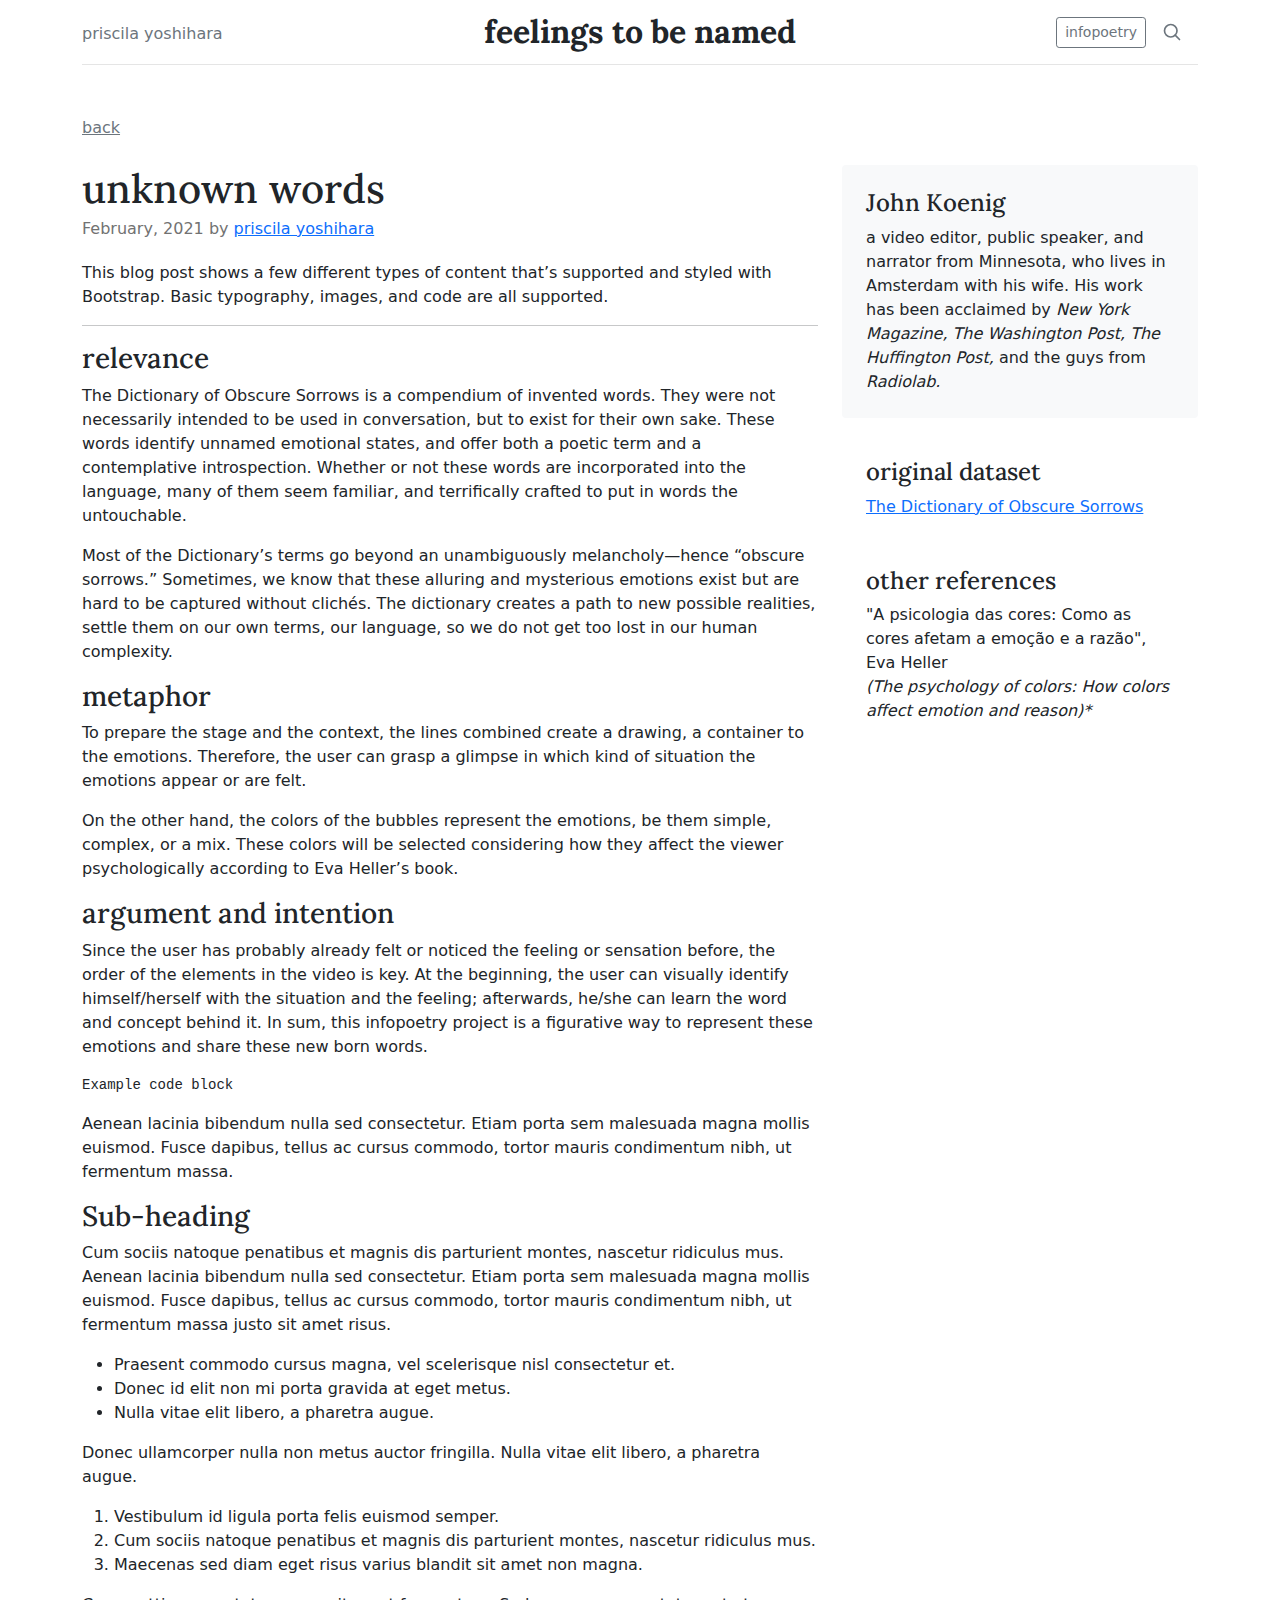
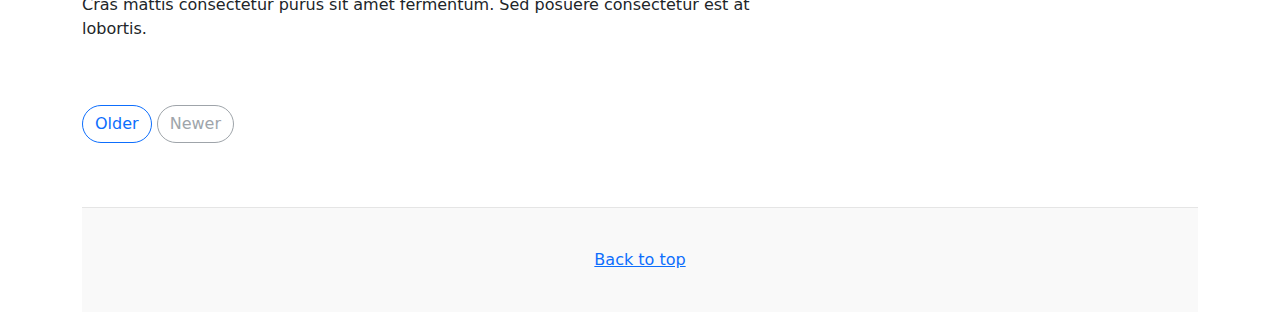
==== about.html @ ea820c88 "Add files via upload" ====
<!doctype html>
<html lang="en">
  <head>
    <meta charset="utf-8">
    <meta name="viewport" content="width=device-width, initial-scale=1">
    <meta name="description" content="">
    <meta name="author" content="Mark Otto, Jacob Thornton, and Bootstrap contributors">
    <meta name="generator" content="Hugo 0.79.0">
    <title>Blog Template · Bootstrap v5.0</title>

    <link rel="canonical" href="https://getbootstrap.com/docs/5.0/examples/blog/">

    

    <!-- Bootstrap core CSS -->
<link href="../obscuresorrows/stylesheets/main2.css" rel="stylesheet" type="text/css">

    <style>
      .bd-placeholder-img {
        font-size: 1.125rem;
        text-anchor: middle;
        -webkit-user-select: none;
        -moz-user-select: none;
        user-select: none;
      }

      @media (min-width: 768px) {
        .bd-placeholder-img-lg {
          font-size: 3.5rem;
        }
      }
    </style>

    
    <!-- Custom styles for this template -->
    <link rel="preconnect" href="https://fonts.gstatic.com">
<link href="https://fonts.googleapis.com/css2?family=Lora:ital,wght@0,400;0,500;0,600;0,700;1,400;1,500;1,600;1,700&display=swap" rel="stylesheet">
    <!-- Custom styles for this template -->
    <link href="stylesheets/main.css" rel="stylesheet" type="text/css">
  </head>
  <body>
    
    <div class="container">
      <header class="blog-header py-3">
        <div class="row flex-nowrap justify-content-between align-items-center">
          <div class="col-4 pt-1">
            <div class="link-secondary" href="#">priscila yoshihara</div>
          </div>
          <div class="col-4 text-center">
            <div class="blog-header-logo text-dark" href="#">feelings to be named</div>
          </div>
          <div class="col-4 d-flex justify-content-end align-items-center">
            <a class="btn btn-sm btn-outline-secondary" href="https://infopoetry.densitydesign.org/" target="_blank">infopoetry</a>
            <a class="link-secondary" href="#" aria-label="Search">
              <svg xmlns="http://www.w3.org/2000/svg" width="20" height="20" fill="none" stroke="currentColor" stroke-linecap="round" stroke-linejoin="round" stroke-width="2" class="mx-3" role="img" viewBox="0 0 24 24"><title>Search</title><circle cx="10.5" cy="10.5" r="7.5"/><path d="M21 21l-5.2-5.2"/></svg>
            </a>
            
          </div>
        </div>
      </header>
    
      <div class="p-4 p-md-2 mb-4"><h1> </h1></div>
     <div class="nav-scroller py-1 mb-2">
      <nav class="nav d-flex justify-content-between">
        <a class="link-secondary" href="../obscuresorrows/index.html">back</a>
        <a class="p-2 link-secondary" href="#"></a>
        <a class="p-2 link-secondary" href="#"></a>
        <a class="p-2 link-secondary" href="#"></a>
        <a class="p-2 link-secondary" href="#"></a>
        <a class="p-2 link-secondary" href="#"></a>
        <a class="p-2 link-secondary" href="#"></a>
        <a class="p-2 link-secondary" href="#"></a>
        <a class="p-2 link-secondary" href="#"></a>
        <a class="p-2 link-secondary" href="#"></a>
        <a class="p-2 link-secondary" href="#"></a>
        <a class="p-2 link-secondary" href="#"></a>
      </nav>
    </div>

  <div class="row">
    <div class="col-md-8">
      

      <article class="blog-post">
        <h2 class="blog-post-title">unknown words</h2>
        <p class="blog-post-meta">February, 2021 by <a href="#">priscila yoshihara</a></p>

        <p>This blog post shows a few different types of content that’s supported and styled with Bootstrap. Basic typography, images, and code are all supported.</p>
        <hr>
        <h3>relevance</h3>
        <p>The Dictionary of Obscure Sorrows is a compendium of invented words. They were not necessarily intended to be used in conversation, but to exist for their own sake. These words identify unnamed emotional states, and offer both a poetic term and a contemplative introspection. Whether or not these words are incorporated into the language, many of them seem familiar, and terrifically crafted to put in words the untouchable.

         
          </p>
        <blockquote>
          <p>Most of the Dictionary’s terms go beyond an unambiguously melancholy—hence “obscure sorrows.” Sometimes, we know that these alluring and mysterious emotions exist but are hard to be captured without clichés. The dictionary creates a path to new possible realities, settle them on our own terms, our language, so we do not get too lost in our human complexity.</p>
        </blockquote>
        <h3>metaphor</h3>
        <p>To prepare the stage and the context, the lines combined create a drawing, a container to the emotions. Therefore, the user can grasp a glimpse in which kind of situation the emotions appear or are felt. </p>
        <p>On the other hand, the colors of the bubbles represent the emotions, be them simple, complex, or a mix. These colors will be selected considering how they affect the viewer psychologically according to Eva Heller’s book.</p>
        <h3>argument and intention</h3>
        <p>Since the user has probably already felt or noticed the feeling or sensation before, the order of the elements in the video is key. At the beginning, the user can visually identify himself/herself with the situation and the feeling; afterwards, he/she can learn the word and concept behind it. In sum, this infopoetry project is a figurative way to represent these emotions and share these new born words.</p>
        <pre><code>Example code block</code></pre>
        <p>Aenean lacinia bibendum nulla sed consectetur. Etiam porta sem malesuada magna mollis euismod. Fusce dapibus, tellus ac cursus commodo, tortor mauris condimentum nibh, ut fermentum massa.</p>
        <h3>Sub-heading</h3>
        <p>Cum sociis natoque penatibus et magnis dis parturient montes, nascetur ridiculus mus. Aenean lacinia bibendum nulla sed consectetur. Etiam porta sem malesuada magna mollis euismod. Fusce dapibus, tellus ac cursus commodo, tortor mauris condimentum nibh, ut fermentum massa justo sit amet risus.</p>
        <ul>
          <li>Praesent commodo cursus magna, vel scelerisque nisl consectetur et.</li>
          <li>Donec id elit non mi porta gravida at eget metus.</li>
          <li>Nulla vitae elit libero, a pharetra augue.</li>
        </ul>
        <p>Donec ullamcorper nulla non metus auctor fringilla. Nulla vitae elit libero, a pharetra augue.</p>
        <ol>
          <li>Vestibulum id ligula porta felis euismod semper.</li>
          <li>Cum sociis natoque penatibus et magnis dis parturient montes, nascetur ridiculus mus.</li>
          <li>Maecenas sed diam eget risus varius blandit sit amet non magna.</li>
        </ol>
        <p>Cras mattis consectetur purus sit amet fermentum. Sed posuere consectetur est at lobortis.</p>
      </article><!-- /.blog-post -->



      <nav class="blog-pagination" aria-label="Pagination">
        <a class="btn btn-outline-primary" href="#">Older</a>
        <a class="btn btn-outline-secondary disabled" href="#" tabindex="-1" aria-disabled="true">Newer</a>
      </nav>

    </div>

    <div class="col-md-4">
      <div class="p-4 mb-3 bg-light rounded">
        <h4 class="font-italic">John Koenig</h4>
        <p class="mb-0">a video editor, public speaker, and narrator from Minnesota, who lives in Amsterdam with his wife. His work has been acclaimed by <em>New York Magazine, The Washington Post, The Huffington Post,</em> and the guys from <em>Radiolab.</em>

          </p>
      </div>

      <div class="p-4">
        <h4 class="font-italic">original dataset</h4>
        <ol class="list-unstyled mb-0">
          <li><a href="https://www.dictionaryofobscuresorrows.com/" target="_blank">The Dictionary of Obscure Sorrows</a></li>

        </ol>
      </div>

      <div class="p-4">
        <h4 class="font-italic">other references</h4>
        <ol class="list-unstyled">
          <li> "A psicologia das cores: Como as cores afetam a emoção e a razão", Eva Heller 
            
            </li>
          <li><em>(The psychology of colors: How colors affect emotion and reason)*</em></li>

        </ol>
      </div>
    </div>

  </div><!-- /.row -->

</main><!-- /.container -->

<footer class="blog-footer">
  
  <p>
    <a href="#">Back to top</a>
  </p>
</footer>


    
  </body>
</html>
---- obscuresorrows/stylesheets/main2.css ----
@charset "UTF-8"; /*!
 * Bootstrap v5.0.0-beta1 (https://getbootstrap.com/)
 * Copyright 2011-2020 The Bootstrap Authors
 * Copyright 2011-2020 Twitter, Inc.
 * Licensed under MIT (https://github.com/twbs/bootstrap/blob/main/LICENSE)
 */
:root {
    --bs-blue: #0d6efd;
    --bs-indigo: #6610f2;
    --bs-purple: #6f42c1;
    --bs-pink: #d63384;
    --bs-red: #dc3545;
    --bs-orange: #fd7e14;
    --bs-yellow: #ffc107;
    --bs-green: #198754;
    --bs-teal: #20c997;
    --bs-cyan: #0dcaf0;
    --bs-white: #fff;
    --bs-gray: #6c757d;
    --bs-gray-dark: #343a40;
    --bs-primary: #0d6efd;
    --bs-secondary: #6c757d;
    --bs-success: #198754;
    --bs-info: #0dcaf0;
    --bs-warning: #ffc107;
    --bs-danger: #dc3545;
    --bs-light: #f8f9fa;
    --bs-dark: #212529;
    --bs-font-sans-serif: system-ui, -apple-system, "Segoe UI", Roboto, "Helvetica Neue", Arial, "Noto Sans", "Liberation Sans", sans-serif, "Apple Color Emoji", "Segoe UI Emoji", "Segoe UI Symbol", "Noto Color Emoji";
    --bs-font-monospace: SFMono-Regular, Menlo, Monaco, Consolas, "Liberation Mono", "Courier New", monospace;
    --bs-gradient: linear-gradient(180deg, rgba(255, 255, 255, 0.15), rgba(255, 255, 255, 0));
}
*,
::after,
::before {
    box-sizing: border-box;
}
@media (prefers-reduced-motion: no-preference) {
    :root {
        scroll-behavior: smooth;
    }
}
body {
    margin: 0;
    font-family: var(--bs-font-sans-serif);
    font-size: 1rem;
    font-weight: 400;
    line-height: 1.5;
    color: #212529;
    background-color: #fff;
    -webkit-text-size-adjust: 100%;
    -webkit-tap-highlight-color: transparent;
}
[tabindex="-1"]:focus:not(:focus-visible) {
    outline: 0 !important;
}
hr {
    margin: 1rem 0;
    color: inherit;
    background-color: currentColor;
    border: 0;
    opacity: 0.25;
}
hr:not([size]) {
    height: 1px;
}
.h1,
.h2,
.h3,
.h4,
.h5,
.h6,
h1,
h2,
h3,
h4,
h5,
h6 {
    margin-top: 0;
    margin-bottom: 0.5rem;
    font-weight: 500;
    line-height: 1.2;
}
.h1,
h1 {
    font-size: calc(1.375rem + 1.5vw);
}
@media (min-width: 1200px) {
    .h1,
    h1 {
        font-size: 2.5rem;
    }
}
.h2,
h2 {
    font-size: calc(1.325rem + 0.9vw);
}
@media (min-width: 1200px) {
    .h2,
    h2 {
        font-size: 2rem;
    }
}
.h3,
h3 {
    font-size: calc(1.3rem + 0.6vw);
}
@media (min-width: 1200px) {
    .h3,
    h3 {
        font-size: 1.75rem;
    }
}
.h4,
h4 {
    font-size: calc(1.275rem + 0.3vw);
}
@media (min-width: 1200px) {
    .h4,
    h4 {
        font-size: 1.5rem;
    }
}
.h5,
h5 {
    font-size: 1.25rem;
}
.h6,
h6 {
    font-size: 1rem;
}
p {
    margin-top: 0;
    margin-bottom: 1rem;
}
abbr[data-bs-original-title],
abbr[title] {
    text-decoration: underline;
    -webkit-text-decoration: underline dotted;
    text-decoration: underline dotted;
    cursor: help;
    -webkit-text-decoration-skip-ink: none;
    text-decoration-skip-ink: none;
}
address {
    margin-bottom: 1rem;
    font-style: normal;
    line-height: inherit;
}
ol,
ul {
    padding-left: 2rem;
}
dl,
ol,
ul {
    margin-top: 0;
    margin-bottom: 1rem;
}
ol ol,
ol ul,
ul ol,
ul ul {
    margin-bottom: 0;
}
dt {
    font-weight: 700;
}
dd {
    margin-bottom: 0.5rem;
    margin-left: 0;
}
blockquote {
    margin: 0 0 1rem;
}
b,
strong {
    font-weight: bolder;
}
.small,
small {
    font-size: 0.875em;
}
.mark,
mark {
    padding: 0.2em;
    background-color: #fcf8e3;
}
sub,
sup {
    position: relative;
    font-size: 0.75em;
    line-height: 0;
    vertical-align: baseline;
}
sub {
    bottom: -0.25em;
}
sup {
    top: -0.5em;
}
a {
    color: #0d6efd;
    text-decoration: underline;
}
a:hover {
    color: #0a58ca;
}
a:not([href]):not([class]),
a:not([href]):not([class]):hover {
    color: inherit;
    text-decoration: none;
}
code,
kbd,
pre,
samp {
    font-family: var(--bs-font-monospace);
    font-size: 1em;
    direction: ltr;
    unicode-bidi: bidi-override;
}
pre {
    display: block;
    margin-top: 0;
    margin-bottom: 1rem;
    overflow: auto;
    font-size: 0.875em;
}
pre code {
    font-size: inherit;
    color: inherit;
    word-break: normal;
}
code {
    font-size: 0.875em;
    color: #d63384;
    word-wrap: break-word;
}
a > code {
    color: inherit;
}
kbd {
    padding: 0.2rem 0.4rem;
    font-size: 0.875em;
    color: #fff;
    background-color: #212529;
    border-radius: 0.2rem;
}
kbd kbd {
    padding: 0;
    font-size: 1em;
    font-weight: 700;
}
figure {
    margin: 0 0 1rem;
}
img,
svg {
    vertical-align: middle;
}
table {
    caption-side: bottom;
    border-collapse: collapse;
}
caption {
    padding-top: 0.5rem;
    padding-bottom: 0.5rem;
    color: #6c757d;
    text-align: left;
}
th {
    text-align: inherit;
    text-align: -webkit-match-parent;
}
tbody,
td,
tfoot,
th,
thead,
tr {
    border-color: inherit;
    border-style: solid;
    border-width: 0;
}
label {
    display: inline-block;
}
button {
    border-radius: 0;
}
button:focus {
    outline: dotted 1px;
    outline: -webkit-focus-ring-color auto 5px;
}
button,
input,
optgroup,
select,
textarea {
    margin: 0;
    font-family: inherit;
    font-size: inherit;
    line-height: inherit;
}
button,
select {
    text-transform: none;
}
[role="button"] {
    cursor: pointer;
}
select {
    word-wrap: normal;
}
[list]::-webkit-calendar-picker-indicator {
    display: none;
}
[type="button"],
[type="reset"],
[type="submit"],
button {
    -webkit-appearance: button;
}
[type="button"]:not(:disabled),
[type="reset"]:not(:disabled),
[type="submit"]:not(:disabled),
button:not(:disabled) {
    cursor: pointer;
}
::-moz-focus-inner {
    padding: 0;
    border-style: none;
}
textarea {
    resize: vertical;
}
fieldset {
    min-width: 0;
    padding: 0;
    margin: 0;
    border: 0;
}
legend {
    float: left;
    width: 100%;
    padding: 0;
    margin-bottom: 0.5rem;
    font-size: calc(1.275rem + 0.3vw);
    line-height: inherit;
}
@media (min-width: 1200px) {
    legend {
        font-size: 1.5rem;
    }
}
legend + * {
    clear: left;
}
::-webkit-datetime-edit-day-field,
::-webkit-datetime-edit-fields-wrapper,
::-webkit-datetime-edit-hour-field,
::-webkit-datetime-edit-minute,
::-webkit-datetime-edit-month-field,
::-webkit-datetime-edit-text,
::-webkit-datetime-edit-year-field {
    padding: 0;
}
::-webkit-inner-spin-button {
    height: auto;
}
[type="search"] {
    outline-offset: -2px;
    -webkit-appearance: textfield;
}
::-webkit-search-decoration {
    -webkit-appearance: none;
}
::-webkit-color-swatch-wrapper {
    padding: 0;
}
::file-selector-button {
    font: inherit;
}
::-webkit-file-upload-button {
    font: inherit;
    -webkit-appearance: button;
}
output {
    display: inline-block;
}
iframe {
    border: 0;
}
summary {
    display: list-item;
    cursor: pointer;
}
progress {
    vertical-align: baseline;
}
[hidden] {
    display: none !important;
}
.lead {
    font-size: 1.25rem;
    font-weight: 300;
}
.display-1 {
    font-size: calc(1.625rem + 4.5vw);
    font-weight: 300;
    line-height: 1.2;
}
@media (min-width: 1200px) {
    .display-1 {
        font-size: 5rem;
    }
}
.display-2 {
    font-size: calc(1.575rem + 3.9vw);
    font-weight: 300;
    line-height: 1.2;
}
@media (min-width: 1200px) {
    .display-2 {
        font-size: 4.5rem;
    }
}
.display-3 {
    font-size: calc(1.525rem + 3.3vw);
    font-weight: 300;
    line-height: 1.2;
}
@media (min-width: 1200px) {
    .display-3 {
        font-size: 4rem;
    }
}
.display-4 {
    font-size: calc(1.475rem + 2.7vw);
    font-weight: 300;
    line-height: 1.2;
}
@media (min-width: 1200px) {
    .display-4 {
        font-size: 3.5rem;
    }
}
.display-5 {
    font-size: calc(1.425rem + 2.1vw);
    font-weight: 300;
    line-height: 1.2;
}
@media (min-width: 1200px) {
    .display-5 {
        font-size: 3rem;
    }
}
.display-6 {
    font-size: calc(1.375rem + 1.5vw);
    font-weight: 300;
    line-height: 1.2;
}
@media (min-width: 1200px) {
    .display-6 {
        font-size: 2.5rem;
    }
}
.list-unstyled {
    padding-left: 0;
    list-style: none;
}
.list-inline {
    padding-left: 0;
    list-style: none;
}
.list-inline-item {
    display: inline-block;
}
.list-inline-item:not(:last-child) {
    margin-right: 0.5rem;
}
.initialism {
    font-size: 0.875em;
    text-transform: uppercase;
}
.blockquote {
    margin-bottom: 1rem;
    font-size: 1.25rem;
}
.blockquote > :last-child {
    margin-bottom: 0;
}
.blockquote-footer {
    margin-top: -1rem;
    margin-bottom: 1rem;
    font-size: 0.875em;
    color: #6c757d;
}
.blockquote-footer::before {
    content: "— ";
}
.img-fluid {
    max-width: 100%;
    height: auto;
}
.img-thumbnail {
    padding: 0.25rem;
    background-color: #fff;
    border: 1px solid #dee2e6;
    border-radius: 0.25rem;
    max-width: 100%;
    height: auto;
}
.figure {
    display: inline-block;
}
.figure-img {
    margin-bottom: 0.5rem;
    line-height: 1;
}
.figure-caption {
    font-size: 0.875em;
    color: #6c757d;
}
.container,
.container-fluid,
.container-lg,
.container-md,
.container-sm,
.container-xl,
.container-xxl {
    width: 100%;
    padding-right: var(--bs-gutter-x, 0.75rem);
    padding-left: var(--bs-gutter-x, 0.75rem);
    margin-right: auto;
    margin-left: auto;
}
@media (min-width: 576px) {
    .container,
    .container-sm {
        max-width: 540px;
    }
}
@media (min-width: 768px) {
    .container,
    .container-md,
    .container-sm {
        max-width: 720px;
    }
}
@media (min-width: 992px) {
    .container,
    .container-lg,
    .container-md,
    .container-sm {
        max-width: 960px;
    }
}
@media (min-width: 1200px) {
    .container,
    .container-lg,
    .container-md,
    .container-sm,
    .container-xl {
        max-width: 1140px;
    }
}
@media (min-width: 1400px) {
    .container,
    .container-lg,
    .container-md,
    .container-sm,
    .container-xl,
    .container-xxl {
        max-width: 1320px;
    }
}
.row {
    --bs-gutter-x: 1.5rem;
    --bs-gutter-y: 0;
    display: flex;
    flex-wrap: wrap;
    margin-top: calc(var(--bs-gutter-y) * -1);
    margin-right: calc(var(--bs-gutter-x) / -2);
    margin-left: calc(var(--bs-gutter-x) / -2);
}
.row > * {
    flex-shrink: 0;
    width: 100%;
    max-width: 100%;
    padding-right: calc(var(--bs-gutter-x) / 2);
    padding-left: calc(var(--bs-gutter-x) / 2);
    margin-top: var(--bs-gutter-y);
}
.col {
    flex: 1 0 0%;
}
.row-cols-auto > * {
    flex: 0 0 auto;
    width: auto;
}
.row-cols-1 > * {
    flex: 0 0 auto;
    width: 100%;
}
.row-cols-2 > * {
    flex: 0 0 auto;
    width: 50%;
}
.row-cols-3 > * {
    flex: 0 0 auto;
    width: 33.3333333333%;
}
.row-cols-4 > * {
    flex: 0 0 auto;
    width: 25%;
}
.row-cols-5 > * {
    flex: 0 0 auto;
    width: 20%;
}
.row-cols-6 > * {
    flex: 0 0 auto;
    width: 16.6666666667%;
}
.col-auto {
    flex: 0 0 auto;
    width: auto;
}
.col-1 {
    flex: 0 0 auto;
    width: 8.3333333333%;
}
.col-2 {
    flex: 0 0 auto;
    width: 16.6666666667%;
}
.col-3 {
    flex: 0 0 auto;
    width: 25%;
}
.col-4 {
    flex: 0 0 auto;
    width: 33.3333333333%;
}
.col-5 {
    flex: 0 0 auto;
    width: 41.6666666667%;
}
.col-6 {
    flex: 0 0 auto;
    width: 50%;
}
.col-7 {
    flex: 0 0 auto;
    width: 58.3333333333%;
}
.col-8 {
    flex: 0 0 auto;
    width: 66.6666666667%;
}
.col-9 {
    flex: 0 0 auto;
    width: 75%;
}
.col-10 {
    flex: 0 0 auto;
    width: 83.3333333333%;
}
.col-11 {
    flex: 0 0 auto;
    width: 91.6666666667%;
}
.col-12 {
    flex: 0 0 auto;
    width: 100%;
}
.offset-1 {
    margin-left: 8.3333333333%;
}
.offset-2 {
    margin-left: 16.6666666667%;
}
.offset-3 {
    margin-left: 25%;
}
.offset-4 {
    margin-left: 33.3333333333%;
}
.offset-5 {
    margin-left: 41.6666666667%;
}
.offset-6 {
    margin-left: 50%;
}
.offset-7 {
    margin-left: 58.3333333333%;
}
.offset-8 {
    margin-left: 66.6666666667%;
}
.offset-9 {
    margin-left: 75%;
}
.offset-10 {
    margin-left: 83.3333333333%;
}
.offset-11 {
    margin-left: 91.6666666667%;
}
.g-0,
.gx-0 {
    --bs-gutter-x: 0;
}
.g-0,
.gy-0 {
    --bs-gutter-y: 0;
}
.g-1,
.gx-1 {
    --bs-gutter-x: 0.25rem;
}
.g-1,
.gy-1 {
    --bs-gutter-y: 0.25rem;
}
.g-2,
.gx-2 {
    --bs-gutter-x: 0.5rem;
}
.g-2,
.gy-2 {
    --bs-gutter-y: 0.5rem;
}
.g-3,
.gx-3 {
    --bs-gutter-x: 1rem;
}
.g-3,
.gy-3 {
    --bs-gutter-y: 1rem;
}
.g-4,
.gx-4 {
    --bs-gutter-x: 1.5rem;
}
.g-4,
.gy-4 {
    --bs-gutter-y: 1.5rem;
}
.g-5,
.gx-5 {
    --bs-gutter-x: 3rem;
}
.g-5,
.gy-5 {
    --bs-gutter-y: 3rem;
}
@media (min-width: 576px) {
    .col-sm {
        flex: 1 0 0%;
    }
    .row-cols-sm-auto > * {
        flex: 0 0 auto;
        width: auto;
    }
    .row-cols-sm-1 > * {
        flex: 0 0 auto;
        width: 100%;
    }
    .row-cols-sm-2 > * {
        flex: 0 0 auto;
        width: 50%;
    }
    .row-cols-sm-3 > * {
        flex: 0 0 auto;
        width: 33.3333333333%;
    }
    .row-cols-sm-4 > * {
        flex: 0 0 auto;
        width: 25%;
    }
    .row-cols-sm-5 > * {
        flex: 0 0 auto;
        width: 20%;
    }
    .row-cols-sm-6 > * {
        flex: 0 0 auto;
        width: 16.6666666667%;
    }
    .col-sm-auto {
        flex: 0 0 auto;
        width: auto;
    }
    .col-sm-1 {
        flex: 0 0 auto;
        width: 8.3333333333%;
    }
    .col-sm-2 {
        flex: 0 0 auto;
        width: 16.6666666667%;
    }
    .col-sm-3 {
        flex: 0 0 auto;
        width: 25%;
    }
    .col-sm-4 {
        flex: 0 0 auto;
        width: 33.3333333333%;
    }
    .col-sm-5 {
        flex: 0 0 auto;
        width: 41.6666666667%;
    }
    .col-sm-6 {
        flex: 0 0 auto;
        width: 50%;
    }
    .col-sm-7 {
        flex: 0 0 auto;
        width: 58.3333333333%;
    }
    .col-sm-8 {
        flex: 0 0 auto;
        width: 66.6666666667%;
    }
    .col-sm-9 {
        flex: 0 0 auto;
        width: 75%;
    }
    .col-sm-10 {
        flex: 0 0 auto;
        width: 83.3333333333%;
    }
    .col-sm-11 {
        flex: 0 0 auto;
        width: 91.6666666667%;
    }
    .col-sm-12 {
        flex: 0 0 auto;
        width: 100%;
    }
    .offset-sm-0 {
        margin-left: 0;
    }
    .offset-sm-1 {
        margin-left: 8.3333333333%;
    }
    .offset-sm-2 {
        margin-left: 16.6666666667%;
    }
    .offset-sm-3 {
        margin-left: 25%;
    }
    .offset-sm-4 {
        margin-left: 33.3333333333%;
    }
    .offset-sm-5 {
        margin-left: 41.6666666667%;
    }
    .offset-sm-6 {
        margin-left: 50%;
    }
    .offset-sm-7 {
        margin-left: 58.3333333333%;
    }
    .offset-sm-8 {
        margin-left: 66.6666666667%;
    }
    .offset-sm-9 {
        margin-left: 75%;
    }
    .offset-sm-10 {
        margin-left: 83.3333333333%;
    }
    .offset-sm-11 {
        margin-left: 91.6666666667%;
    }
    .g-sm-0,
    .gx-sm-0 {
        --bs-gutter-x: 0;
    }
    .g-sm-0,
    .gy-sm-0 {
        --bs-gutter-y: 0;
    }
    .g-sm-1,
    .gx-sm-1 {
        --bs-gutter-x: 0.25rem;
    }
    .g-sm-1,
    .gy-sm-1 {
        --bs-gutter-y: 0.25rem;
    }
    .g-sm-2,
    .gx-sm-2 {
        --bs-gutter-x: 0.5rem;
    }
    .g-sm-2,
    .gy-sm-2 {
        --bs-gutter-y: 0.5rem;
    }
    .g-sm-3,
    .gx-sm-3 {
        --bs-gutter-x: 1rem;
    }
    .g-sm-3,
    .gy-sm-3 {
        --bs-gutter-y: 1rem;
    }
    .g-sm-4,
    .gx-sm-4 {
        --bs-gutter-x: 1.5rem;
    }
    .g-sm-4,
    .gy-sm-4 {
        --bs-gutter-y: 1.5rem;
    }
    .g-sm-5,
    .gx-sm-5 {
        --bs-gutter-x: 3rem;
    }
    .g-sm-5,
    .gy-sm-5 {
        --bs-gutter-y: 3rem;
    }
}
@media (min-width: 768px) {
    .col-md {
        flex: 1 0 0%;
    }
    .row-cols-md-auto > * {
        flex: 0 0 auto;
        width: auto;
    }
    .row-cols-md-1 > * {
        flex: 0 0 auto;
        width: 100%;
    }
    .row-cols-md-2 > * {
        flex: 0 0 auto;
        width: 50%;
    }
    .row-cols-md-3 > * {
        flex: 0 0 auto;
        width: 33.3333333333%;
    }
    .row-cols-md-4 > * {
        flex: 0 0 auto;
        width: 25%;
    }
    .row-cols-md-5 > * {
        flex: 0 0 auto;
        width: 20%;
    }
    .row-cols-md-6 > * {
        flex: 0 0 auto;
        width: 16.6666666667%;
    }
    .col-md-auto {
        flex: 0 0 auto;
        width: auto;
    }
    .col-md-1 {
        flex: 0 0 auto;
        width: 8.3333333333%;
    }
    .col-md-2 {
        flex: 0 0 auto;
        width: 16.6666666667%;
    }
    .col-md-3 {
        flex: 0 0 auto;
        width: 25%;
    }
    .col-md-4 {
        flex: 0 0 auto;
        width: 33.3333333333%;
    }
    .col-md-5 {
        flex: 0 0 auto;
        width: 41.6666666667%;
    }
    .col-md-6 {
        flex: 0 0 auto;
        width: 50%;
    }
    .col-md-7 {
        flex: 0 0 auto;
        width: 58.3333333333%;
    }
    .col-md-8 {
        flex: 0 0 auto;
        width: 66.6666666667%;
    }
    .col-md-9 {
        flex: 0 0 auto;
        width: 75%;
    }
    .col-md-10 {
        flex: 0 0 auto;
        width: 83.3333333333%;
    }
    .col-md-11 {
        flex: 0 0 auto;
        width: 91.6666666667%;
    }
    .col-md-12 {
        flex: 0 0 auto;
        width: 100%;
    }
    .offset-md-0 {
        margin-left: 0;
    }
    .offset-md-1 {
        margin-left: 8.3333333333%;
    }
    .offset-md-2 {
        margin-left: 16.6666666667%;
    }
    .offset-md-3 {
        margin-left: 25%;
    }
    .offset-md-4 {
        margin-left: 33.3333333333%;
    }
    .offset-md-5 {
        margin-left: 41.6666666667%;
    }
    .offset-md-6 {
        margin-left: 50%;
    }
    .offset-md-7 {
        margin-left: 58.3333333333%;
    }
    .offset-md-8 {
        margin-left: 66.6666666667%;
    }
    .offset-md-9 {
        margin-left: 75%;
    }
    .offset-md-10 {
        margin-left: 83.3333333333%;
    }
    .offset-md-11 {
        margin-left: 91.6666666667%;
    }
    .g-md-0,
    .gx-md-0 {
        --bs-gutter-x: 0;
    }
    .g-md-0,
    .gy-md-0 {
        --bs-gutter-y: 0;
    }
    .g-md-1,
    .gx-md-1 {
        --bs-gutter-x: 0.25rem;
    }
    .g-md-1,
    .gy-md-1 {
        --bs-gutter-y: 0.25rem;
    }
    .g-md-2,
    .gx-md-2 {
        --bs-gutter-x: 0.5rem;
    }
    .g-md-2,
    .gy-md-2 {
        --bs-gutter-y: 0.5rem;
    }
    .g-md-3,
    .gx-md-3 {
        --bs-gutter-x: 1rem;
    }
    .g-md-3,
    .gy-md-3 {
        --bs-gutter-y: 1rem;
    }
    .g-md-4,
    .gx-md-4 {
        --bs-gutter-x: 1.5rem;
    }
    .g-md-4,
    .gy-md-4 {
        --bs-gutter-y: 1.5rem;
    }
    .g-md-5,
    .gx-md-5 {
        --bs-gutter-x: 3rem;
    }
    .g-md-5,
    .gy-md-5 {
        --bs-gutter-y: 3rem;
    }
}
@media (min-width: 992px) {
    .col-lg {
        flex: 1 0 0%;
    }
    .row-cols-lg-auto > * {
        flex: 0 0 auto;
        width: auto;
    }
    .row-cols-lg-1 > * {
        flex: 0 0 auto;
        width: 100%;
    }
    .row-cols-lg-2 > * {
        flex: 0 0 auto;
        width: 50%;
    }
    .row-cols-lg-3 > * {
        flex: 0 0 auto;
        width: 33.3333333333%;
    }
    .row-cols-lg-4 > * {
        flex: 0 0 auto;
        width: 25%;
    }
    .row-cols-lg-5 > * {
        flex: 0 0 auto;
        width: 20%;
    }
    .row-cols-lg-6 > * {
        flex: 0 0 auto;
        width: 16.6666666667%;
    }
    .col-lg-auto {
        flex: 0 0 auto;
        width: auto;
    }
    .col-lg-1 {
        flex: 0 0 auto;
        width: 8.3333333333%;
    }
    .col-lg-2 {
        flex: 0 0 auto;
        width: 16.6666666667%;
    }
    .col-lg-3 {
        flex: 0 0 auto;
        width: 25%;
    }
    .col-lg-4 {
        flex: 0 0 auto;
        width: 33.3333333333%;
    }
    .col-lg-5 {
        flex: 0 0 auto;
        width: 41.6666666667%;
    }
    .col-lg-6 {
        flex: 0 0 auto;
        width: 50%;
    }
    .col-lg-7 {
        flex: 0 0 auto;
        width: 58.3333333333%;
    }
    .col-lg-8 {
        flex: 0 0 auto;
        width: 66.6666666667%;
    }
    .col-lg-9 {
        flex: 0 0 auto;
        width: 75%;
    }
    .col-lg-10 {
        flex: 0 0 auto;
        width: 83.3333333333%;
    }
    .col-lg-11 {
        flex: 0 0 auto;
        width: 91.6666666667%;
    }
    .col-lg-12 {
        flex: 0 0 auto;
        width: 100%;
    }
    .offset-lg-0 {
        margin-left: 0;
    }
    .offset-lg-1 {
        margin-left: 8.3333333333%;
    }
    .offset-lg-2 {
        margin-left: 16.6666666667%;
    }
    .offset-lg-3 {
        margin-left: 25%;
    }
    .offset-lg-4 {
        margin-left: 33.3333333333%;
    }
    .offset-lg-5 {
        margin-left: 41.6666666667%;
    }
    .offset-lg-6 {
        margin-left: 50%;
    }
    .offset-lg-7 {
        margin-left: 58.3333333333%;
    }
    .offset-lg-8 {
        margin-left: 66.6666666667%;
    }
    .offset-lg-9 {
        margin-left: 75%;
    }
    .offset-lg-10 {
        margin-left: 83.3333333333%;
    }
    .offset-lg-11 {
        margin-left: 91.6666666667%;
    }
    .g-lg-0,
    .gx-lg-0 {
        --bs-gutter-x: 0;
    }
    .g-lg-0,
    .gy-lg-0 {
        --bs-gutter-y: 0;
    }
    .g-lg-1,
    .gx-lg-1 {
        --bs-gutter-x: 0.25rem;
    }
    .g-lg-1,
    .gy-lg-1 {
        --bs-gutter-y: 0.25rem;
    }
    .g-lg-2,
    .gx-lg-2 {
        --bs-gutter-x: 0.5rem;
    }
    .g-lg-2,
    .gy-lg-2 {
        --bs-gutter-y: 0.5rem;
    }
    .g-lg-3,
    .gx-lg-3 {
        --bs-gutter-x: 1rem;
    }
    .g-lg-3,
    .gy-lg-3 {
        --bs-gutter-y: 1rem;
    }
    .g-lg-4,
    .gx-lg-4 {
        --bs-gutter-x: 1.5rem;
    }
    .g-lg-4,
    .gy-lg-4 {
        --bs-gutter-y: 1.5rem;
    }
    .g-lg-5,
    .gx-lg-5 {
        --bs-gutter-x: 3rem;
    }
    .g-lg-5,
    .gy-lg-5 {
        --bs-gutter-y: 3rem;
    }
}
@media (min-width: 1200px) {
    .col-xl {
        flex: 1 0 0%;
    }
    .row-cols-xl-auto > * {
        flex: 0 0 auto;
        width: auto;
    }
    .row-cols-xl-1 > * {
        flex: 0 0 auto;
        width: 100%;
    }
    .row-cols-xl-2 > * {
        flex: 0 0 auto;
        width: 50%;
    }
    .row-cols-xl-3 > * {
        flex: 0 0 auto;
        width: 33.3333333333%;
    }
    .row-cols-xl-4 > * {
        flex: 0 0 auto;
        width: 25%;
    }
    .row-cols-xl-5 > * {
        flex: 0 0 auto;
        width: 20%;
    }
    .row-cols-xl-6 > * {
        flex: 0 0 auto;
        width: 16.6666666667%;
    }
    .col-xl-auto {
        flex: 0 0 auto;
        width: auto;
    }
    .col-xl-1 {
        flex: 0 0 auto;
        width: 8.3333333333%;
    }
    .col-xl-2 {
        flex: 0 0 auto;
        width: 16.6666666667%;
    }
    .col-xl-3 {
        flex: 0 0 auto;
        width: 25%;
    }
    .col-xl-4 {
        flex: 0 0 auto;
        width: 33.3333333333%;
    }
    .col-xl-5 {
        flex: 0 0 auto;
        width: 41.6666666667%;
    }
    .col-xl-6 {
        flex: 0 0 auto;
        width: 50%;
    }
    .col-xl-7 {
        flex: 0 0 auto;
        width: 58.3333333333%;
    }
    .col-xl-8 {
        flex: 0 0 auto;
        width: 66.6666666667%;
    }
    .col-xl-9 {
        flex: 0 0 auto;
        width: 75%;
    }
    .col-xl-10 {
        flex: 0 0 auto;
        width: 83.3333333333%;
    }
    .col-xl-11 {
        flex: 0 0 auto;
        width: 91.6666666667%;
    }
    .col-xl-12 {
        flex: 0 0 auto;
        width: 100%;
    }
    .offset-xl-0 {
        margin-left: 0;
    }
    .offset-xl-1 {
        margin-left: 8.3333333333%;
    }
    .offset-xl-2 {
        margin-left: 16.6666666667%;
    }
    .offset-xl-3 {
        margin-left: 25%;
    }
    .offset-xl-4 {
        margin-left: 33.3333333333%;
    }
    .offset-xl-5 {
        margin-left: 41.6666666667%;
    }
    .offset-xl-6 {
        margin-left: 50%;
    }
    .offset-xl-7 {
        margin-left: 58.3333333333%;
    }
    .offset-xl-8 {
        margin-left: 66.6666666667%;
    }
    .offset-xl-9 {
        margin-left: 75%;
    }
    .offset-xl-10 {
        margin-left: 83.3333333333%;
    }
    .offset-xl-11 {
        margin-left: 91.6666666667%;
    }
    .g-xl-0,
    .gx-xl-0 {
        --bs-gutter-x: 0;
    }
    .g-xl-0,
    .gy-xl-0 {
        --bs-gutter-y: 0;
    }
    .g-xl-1,
    .gx-xl-1 {
        --bs-gutter-x: 0.25rem;
    }
    .g-xl-1,
    .gy-xl-1 {
        --bs-gutter-y: 0.25rem;
    }
    .g-xl-2,
    .gx-xl-2 {
        --bs-gutter-x: 0.5rem;
    }
    .g-xl-2,
    .gy-xl-2 {
        --bs-gutter-y: 0.5rem;
    }
    .g-xl-3,
    .gx-xl-3 {
        --bs-gutter-x: 1rem;
    }
    .g-xl-3,
    .gy-xl-3 {
        --bs-gutter-y: 1rem;
    }
    .g-xl-4,
    .gx-xl-4 {
        --bs-gutter-x: 1.5rem;
    }
    .g-xl-4,
    .gy-xl-4 {
        --bs-gutter-y: 1.5rem;
    }
    .g-xl-5,
    .gx-xl-5 {
        --bs-gutter-x: 3rem;
    }
    .g-xl-5,
    .gy-xl-5 {
        --bs-gutter-y: 3rem;
    }
}
@media (min-width: 1400px) {
    .col-xxl {
        flex: 1 0 0%;
    }
    .row-cols-xxl-auto > * {
        flex: 0 0 auto;
        width: auto;
    }
    .row-cols-xxl-1 > * {
        flex: 0 0 auto;
        width: 100%;
    }
    .row-cols-xxl-2 > * {
        flex: 0 0 auto;
        width: 50%;
    }
    .row-cols-xxl-3 > * {
        flex: 0 0 auto;
        width: 33.3333333333%;
    }
    .row-cols-xxl-4 > * {
        flex: 0 0 auto;
        width: 25%;
    }
    .row-cols-xxl-5 > * {
        flex: 0 0 auto;
        width: 20%;
    }
    .row-cols-xxl-6 > * {
        flex: 0 0 auto;
        width: 16.6666666667%;
    }
    .col-xxl-auto {
        flex: 0 0 auto;
        width: auto;
    }
    .col-xxl-1 {
        flex: 0 0 auto;
        width: 8.3333333333%;
    }
    .col-xxl-2 {
        flex: 0 0 auto;
        width: 16.6666666667%;
    }
    .col-xxl-3 {
        flex: 0 0 auto;
        width: 25%;
    }
    .col-xxl-4 {
        flex: 0 0 auto;
        width: 33.3333333333%;
    }
    .col-xxl-5 {
        flex: 0 0 auto;
        width: 41.6666666667%;
    }
    .col-xxl-6 {
        flex: 0 0 auto;
        width: 50%;
    }
    .col-xxl-7 {
        flex: 0 0 auto;
        width: 58.3333333333%;
    }
    .col-xxl-8 {
        flex: 0 0 auto;
        width: 66.6666666667%;
    }
    .col-xxl-9 {
        flex: 0 0 auto;
        width: 75%;
    }
    .col-xxl-10 {
        flex: 0 0 auto;
        width: 83.3333333333%;
    }
    .col-xxl-11 {
        flex: 0 0 auto;
        width: 91.6666666667%;
    }
    .col-xxl-12 {
        flex: 0 0 auto;
        width: 100%;
    }
    .offset-xxl-0 {
        margin-left: 0;
    }
    .offset-xxl-1 {
        margin-left: 8.3333333333%;
    }
    .offset-xxl-2 {
        margin-left: 16.6666666667%;
    }
    .offset-xxl-3 {
        margin-left: 25%;
    }
    .offset-xxl-4 {
        margin-left: 33.3333333333%;
    }
    .offset-xxl-5 {
        margin-left: 41.6666666667%;
    }
    .offset-xxl-6 {
        margin-left: 50%;
    }
    .offset-xxl-7 {
        margin-left: 58.3333333333%;
    }
    .offset-xxl-8 {
        margin-left: 66.6666666667%;
    }
    .offset-xxl-9 {
        margin-left: 75%;
    }
    .offset-xxl-10 {
        margin-left: 83.3333333333%;
    }
    .offset-xxl-11 {
        margin-left: 91.6666666667%;
    }
    .g-xxl-0,
    .gx-xxl-0 {
        --bs-gutter-x: 0;
    }
    .g-xxl-0,
    .gy-xxl-0 {
        --bs-gutter-y: 0;
    }
    .g-xxl-1,
    .gx-xxl-1 {
        --bs-gutter-x: 0.25rem;
    }
    .g-xxl-1,
    .gy-xxl-1 {
        --bs-gutter-y: 0.25rem;
    }
    .g-xxl-2,
    .gx-xxl-2 {
        --bs-gutter-x: 0.5rem;
    }
    .g-xxl-2,
    .gy-xxl-2 {
        --bs-gutter-y: 0.5rem;
    }
    .g-xxl-3,
    .gx-xxl-3 {
        --bs-gutter-x: 1rem;
    }
    .g-xxl-3,
    .gy-xxl-3 {
        --bs-gutter-y: 1rem;
    }
    .g-xxl-4,
    .gx-xxl-4 {
        --bs-gutter-x: 1.5rem;
    }
    .g-xxl-4,
    .gy-xxl-4 {
        --bs-gutter-y: 1.5rem;
    }
    .g-xxl-5,
    .gx-xxl-5 {
        --bs-gutter-x: 3rem;
    }
    .g-xxl-5,
    .gy-xxl-5 {
        --bs-gutter-y: 3rem;
    }
}
.table {
    --bs-table-bg: transparent;
    --bs-table-striped-color: #212529;
    --bs-table-striped-bg: rgba(0, 0, 0, 0.05);
    --bs-table-active-color: #212529;
    --bs-table-active-bg: rgba(0, 0, 0, 0.1);
    --bs-table-hover-color: #212529;
    --bs-table-hover-bg: rgba(0, 0, 0, 0.075);
    width: 100%;
    margin-bottom: 1rem;
    color: #212529;
    vertical-align: top;
    border-color: #dee2e6;
}
.table > :not(caption) > * > * {
    padding: 0.5rem 0.5rem;
    background-color: var(--bs-table-bg);
    background-image: linear-gradient(var(--bs-table-accent-bg), var(--bs-table-accent-bg));
    border-bottom-width: 1px;
}
.table > tbody {
    vertical-align: inherit;
}
.table > thead {
    vertical-align: bottom;
}
.table > :not(:last-child) > :last-child > * {
    border-bottom-color: currentColor;
}
.caption-top {
    caption-side: top;
}
.table-sm > :not(caption) > * > * {
    padding: 0.25rem 0.25rem;
}
.table-bordered > :not(caption) > * {
    border-width: 1px 0;
}
.table-bordered > :not(caption) > * > * {
    border-width: 0 1px;
}
.table-borderless > :not(caption) > * > * {
    border-bottom-width: 0;
}
.table-striped > tbody > tr:nth-of-type(odd) {
    --bs-table-accent-bg: var(--bs-table-striped-bg);
    color: var(--bs-table-striped-color);
}
.table-active {
    --bs-table-accent-bg: var(--bs-table-active-bg);
    color: var(--bs-table-active-color);
}
.table-hover > tbody > tr:hover {
    --bs-table-accent-bg: var(--bs-table-hover-bg);
    color: var(--bs-table-hover-color);
}
.table-primary {
    --bs-table-bg: #cfe2ff;
    --bs-table-striped-bg: #c5d7f2;
    --bs-table-striped-color: #000;
    --bs-table-active-bg: #bacbe6;
    --bs-table-active-color: #000;
    --bs-table-hover-bg: #bfd1ec;
    --bs-table-hover-color: #000;
    color: #000;
    border-color: #bacbe6;
}
.table-secondary {
    --bs-table-bg: #e2e3e5;
    --bs-table-striped-bg: #d7d8da;
    --bs-table-striped-color: #000;
    --bs-table-active-bg: #cbccce;
    --bs-table-active-color: #000;
    --bs-table-hover-bg: #d1d2d4;
    --bs-table-hover-color: #000;
    color: #000;
    border-color: #cbccce;
}
.table-success {
    --bs-table-bg: #d1e7dd;
    --bs-table-striped-bg: #c7dbd2;
    --bs-table-striped-color: #000;
    --bs-table-active-bg: #bcd0c7;
    --bs-table-active-color: #000;
    --bs-table-hover-bg: #c1d6cc;
    --bs-table-hover-color: #000;
    color: #000;
    border-color: #bcd0c7;
}
.table-info {
    --bs-table-bg: #cff4fc;
    --bs-table-striped-bg: #c5e8ef;
    --bs-table-striped-color: #000;
    --bs-table-active-bg: #badce3;
    --bs-table-active-color: #000;
    --bs-table-hover-bg: #bfe2e9;
    --bs-table-hover-color: #000;
    color: #000;
    border-color: #badce3;
}
.table-warning {
    --bs-table-bg: #fff3cd;
    --bs-table-striped-bg: #f2e7c3;
    --bs-table-striped-color: #000;
    --bs-table-active-bg: #e6dbb9;
    --bs-table-active-color: #000;
    --bs-table-hover-bg: #ece1be;
    --bs-table-hover-color: #000;
    color: #000;
    border-color: #e6dbb9;
}
.table-danger {
    --bs-table-bg: #f8d7da;
    --bs-table-striped-bg: #eccccf;
    --bs-table-striped-color: #000;
    --bs-table-active-bg: #dfc2c4;
    --bs-table-active-color: #000;
    --bs-table-hover-bg: #e5c7ca;
    --bs-table-hover-color: #000;
    color: #000;
    border-color: #dfc2c4;
}
.table-light {
    --bs-table-bg: #f8f9fa;
    --bs-table-striped-bg: #ecedee;
    --bs-table-striped-color: #000;
    --bs-table-active-bg: #dfe0e1;
    --bs-table-active-color: #000;
    --bs-table-hover-bg: #e5e6e7;
    --bs-table-hover-color: #000;
    color: #000;
    border-color: #dfe0e1;
}
.table-dark {
    --bs-table-bg: #212529;
    --bs-table-striped-bg: #2c3034;
    --bs-table-striped-color: #fff;
    --bs-table-active-bg: #373b3e;
    --bs-table-active-color: #fff;
    --bs-table-hover-bg: #323539;
    --bs-table-hover-color: #fff;
    color: #fff;
    border-color: #373b3e;
}
.table-responsive {
    overflow-x: auto;
    -webkit-overflow-scrolling: touch;
}
@media (max-width: 575.98px) {
    .table-responsive-sm {
        overflow-x: auto;
        -webkit-overflow-scrolling: touch;
    }
}
@media (max-width: 767.98px) {
    .table-responsive-md {
        overflow-x: auto;
        -webkit-overflow-scrolling: touch;
    }
}
@media (max-width: 991.98px) {
    .table-responsive-lg {
        overflow-x: auto;
        -webkit-overflow-scrolling: touch;
    }
}
@media (max-width: 1199.98px) {
    .table-responsive-xl {
        overflow-x: auto;
        -webkit-overflow-scrolling: touch;
    }
}
@media (max-width: 1399.98px) {
    .table-responsive-xxl {
        overflow-x: auto;
        -webkit-overflow-scrolling: touch;
    }
}
.form-label {
    margin-bottom: 0.5rem;
}
.col-form-label {
    padding-top: calc(0.375rem + 1px);
    padding-bottom: calc(0.375rem + 1px);
    margin-bottom: 0;
    font-size: inherit;
    line-height: 1.5;
}
.col-form-label-lg {
    padding-top: calc(0.5rem + 1px);
    padding-bottom: calc(0.5rem + 1px);
    font-size: 1.25rem;
}
.col-form-label-sm {
    padding-top: calc(0.25rem + 1px);
    padding-bottom: calc(0.25rem + 1px);
    font-size: 0.875rem;
}
.form-text {
    margin-top: 0.25rem;
    font-size: 0.875em;
    color: #6c757d;
}
.form-control {
    display: block;
    width: 100%;
    padding: 0.375rem 0.75rem;
    font-size: 1rem;
    font-weight: 400;
    line-height: 1.5;
    color: #212529;
    background-color: #fff;
    background-clip: padding-box;
    border: 1px solid #ced4da;
    -webkit-appearance: none;
    -moz-appearance: none;
    appearance: none;
    border-radius: 0.25rem;
    transition: border-color 0.15s ease-in-out, box-shadow 0.15s ease-in-out;
}
@media (prefers-reduced-motion: reduce) {
    .form-control {
        transition: none;
    }
}
.form-control[type="file"] {
    overflow: hidden;
}
.form-control[type="file"]:not(:disabled):not([readonly]) {
    cursor: pointer;
}
.form-control:focus {
    color: #212529;
    background-color: #fff;
    border-color: #86b7fe;
    outline: 0;
    box-shadow: 0 0 0 0.25rem rgba(13, 110, 253, 0.25);
}
.form-control::-webkit-date-and-time-value {
    height: 1.5em;
}
.form-control::-webkit-input-placeholder {
    color: #6c757d;
    opacity: 1;
}
.form-control::-moz-placeholder {
    color: #6c757d;
    opacity: 1;
}
.form-control::placeholder {
    color: #6c757d;
    opacity: 1;
}
.form-control:disabled,
.form-control[readonly] {
    background-color: #e9ecef;
    opacity: 1;
}
.form-control::file-selector-button {
    padding: 0.375rem 0.75rem;
    margin: -0.375rem -0.75rem;
    -webkit-margin-end: 0.75rem;
    margin-inline-end: 0.75rem;
    color: #212529;
    background-color: #e9ecef;
    pointer-events: none;
    border-color: inherit;
    border-style: solid;
    border-width: 0;
    border-inline-end-width: 1px;
    border-radius: 0;
    transition: color 0.15s ease-in-out, background-color 0.15s ease-in-out, border-color 0.15s ease-in-out, box-shadow 0.15s ease-in-out;
}
@media (prefers-reduced-motion: reduce) {
    .form-control::file-selector-button {
        transition: none;
    }
}
.form-control:hover:not(:disabled):not([readonly])::file-selector-button {
    background-color: #dde0e3;
}
.form-control::-webkit-file-upload-button {
    padding: 0.375rem 0.75rem;
    margin: -0.375rem -0.75rem;
    -webkit-margin-end: 0.75rem;
    margin-inline-end: 0.75rem;
    color: #212529;
    background-color: #e9ecef;
    pointer-events: none;
    border-color: inherit;
    border-style: solid;
    border-width: 0;
    border-inline-end-width: 1px;
    border-radius: 0;
    -webkit-transition: color 0.15s ease-in-out, background-color 0.15s ease-in-out, border-color 0.15s ease-in-out, box-shadow 0.15s ease-in-out;
    transition: color 0.15s ease-in-out, background-color 0.15s ease-in-out, border-color 0.15s ease-in-out, box-shadow 0.15s ease-in-out;
}
@media (prefers-reduced-motion: reduce) {
    .form-control::-webkit-file-upload-button {
        -webkit-transition: none;
        transition: none;
    }
}
.form-control:hover:not(:disabled):not([readonly])::-webkit-file-upload-button {
    background-color: #dde0e3;
}
.form-control-plaintext {
    display: block;
    width: 100%;
    padding: 0.375rem 0;
    margin-bottom: 0;
    line-height: 1.5;
    color: #212529;
    background-color: transparent;
    border: solid transparent;
    border-width: 1px 0;
}
.form-control-plaintext.form-control-lg,
.form-control-plaintext.form-control-sm {
    padding-right: 0;
    padding-left: 0;
}
.form-control-sm {
    min-height: calc(1.5em + 0.5rem + 2px);
    padding: 0.25rem 0.5rem;
    font-size: 0.875rem;
    border-radius: 0.2rem;
}
.form-control-sm::file-selector-button {
    padding: 0.25rem 0.5rem;
    margin: -0.25rem -0.5rem;
    -webkit-margin-end: 0.5rem;
    margin-inline-end: 0.5rem;
}
.form-control-sm::-webkit-file-upload-button {
    padding: 0.25rem 0.5rem;
    margin: -0.25rem -0.5rem;
    -webkit-margin-end: 0.5rem;
    margin-inline-end: 0.5rem;
}
.form-control-lg {
    min-height: calc(1.5em + 1rem + 2px);
    padding: 0.5rem 1rem;
    font-size: 1.25rem;
    border-radius: 0.3rem;
}
.form-control-lg::file-selector-button {
    padding: 0.5rem 1rem;
    margin: -0.5rem -1rem;
    -webkit-margin-end: 1rem;
    margin-inline-end: 1rem;
}
.form-control-lg::-webkit-file-upload-button {
    padding: 0.5rem 1rem;
    margin: -0.5rem -1rem;
    -webkit-margin-end: 1rem;
    margin-inline-end: 1rem;
}
textarea.form-control {
    min-height: calc(1.5em + 0.75rem + 2px);
}
textarea.form-control-sm {
    min-height: calc(1.5em + 0.5rem + 2px);
}
textarea.form-control-lg {
    min-height: calc(1.5em + 1rem + 2px);
}
.form-control-color {
    max-width: 3rem;
    height: auto;
    padding: 0.375rem;
}
.form-control-color:not(:disabled):not([readonly]) {
    cursor: pointer;
}
.form-control-color::-moz-color-swatch {
    height: 1.5em;
    border-radius: 0.25rem;
}
.form-control-color::-webkit-color-swatch {
    height: 1.5em;
    border-radius: 0.25rem;
}
.form-select {
    display: block;
    width: 100%;
    padding: 0.375rem 1.75rem 0.375rem 0.75rem;
    font-size: 1rem;
    font-weight: 400;
    line-height: 1.5;
    color: #212529;
    vertical-align: middle;
    background-color: #fff;
    background-image: url("data:image/svg+xml,%3csvg xmlns='http://www.w3.org/2000/svg' viewBox='0 0 16 16'%3e%3cpath fill='none' stroke='%23343a40' stroke-linecap='round' stroke-linejoin='round' stroke-width='2' d='M2 5l6 6 6-6'/%3e%3c/svg%3e");
    background-repeat: no-repeat;
    background-position: right 0.75rem center;
    background-size: 16px 12px;
    border: 1px solid #ced4da;
    border-radius: 0.25rem;
    -webkit-appearance: none;
    -moz-appearance: none;
    appearance: none;
}
.form-select:focus {
    border-color: #86b7fe;
    outline: 0;
    box-shadow: 0 0 0 0.25rem rgba(13, 110, 253, 0.25);
}
.form-select[multiple],
.form-select[size]:not([size="1"]) {
    padding-right: 0.75rem;
    background-image: none;
}
.form-select:disabled {
    color: #6c757d;
    background-color: #e9ecef;
}
.form-select:-moz-focusring {
    color: transparent;
    text-shadow: 0 0 0 #212529;
}
.form-select-sm {
    padding-top: 0.25rem;
    padding-bottom: 0.25rem;
    padding-left: 0.5rem;
    font-size: 0.875rem;
}
.form-select-lg {
    padding-top: 0.5rem;
    padding-bottom: 0.5rem;
    padding-left: 1rem;
    font-size: 1.25rem;
}
.form-check {
    display: block;
    min-height: 1.5rem;
    padding-left: 1.5em;
    margin-bottom: 0.125rem;
}
.form-check .form-check-input {
    float: left;
    margin-left: -1.5em;
}
.form-check-input {
    width: 1em;
    height: 1em;
    margin-top: 0.25em;
    vertical-align: top;
    background-color: #fff;
    background-repeat: no-repeat;
    background-position: center;
    background-size: contain;
    border: 1px solid rgba(0, 0, 0, 0.25);
    -webkit-appearance: none;
    -moz-appearance: none;
    appearance: none;
    -webkit-print-color-adjust: exact;
    color-adjust: exact;
    transition: background-color 0.15s ease-in-out, background-position 0.15s ease-in-out, border-color 0.15s ease-in-out, box-shadow 0.15s ease-in-out;
}
@media (prefers-reduced-motion: reduce) {
    .form-check-input {
        transition: none;
    }
}
.form-check-input[type="checkbox"] {
    border-radius: 0.25em;
}
.form-check-input[type="radio"] {
    border-radius: 50%;
}
.form-check-input:active {
    filter: brightness(90%);
}
.form-check-input:focus {
    border-color: #86b7fe;
    outline: 0;
    box-shadow: 0 0 0 0.25rem rgba(13, 110, 253, 0.25);
}
.form-check-input:checked {
    background-color: #0d6efd;
    border-color: #0d6efd;
}
.form-check-input:checked[type="checkbox"] {
    background-image: url("data:image/svg+xml,%3csvg xmlns='http://www.w3.org/2000/svg' viewBox='0 0 20 20'%3e%3cpath fill='none' stroke='%23fff' stroke-linecap='round' stroke-linejoin='round' stroke-width='3' d='M6 10l3 3l6-6'/%3e%3c/svg%3e");
}
.form-check-input:checked[type="radio"] {
    background-image: url("data:image/svg+xml,%3csvg xmlns='http://www.w3.org/2000/svg' viewBox='-4 -4 8 8'%3e%3ccircle r='2' fill='%23fff'/%3e%3c/svg%3e");
}
.form-check-input[type="checkbox"]:indeterminate {
    background-color: #0d6efd;
    border-color: #0d6efd;
    background-image: url("data:image/svg+xml,%3csvg xmlns='http://www.w3.org/2000/svg' viewBox='0 0 20 20'%3e%3cpath fill='none' stroke='%23fff' stroke-linecap='round' stroke-linejoin='round' stroke-width='3' d='M6 10h8'/%3e%3c/svg%3e");
}
.form-check-input:disabled {
    pointer-events: none;
    filter: none;
    opacity: 0.5;
}
.form-check-input:disabled ~ .form-check-label,
.form-check-input[disabled] ~ .form-check-label {
    opacity: 0.5;
}
.form-switch {
    padding-left: 2.5em;
}
.form-switch .form-check-input {
    width: 2em;
    margin-left: -2.5em;
    background-image: url("data:image/svg+xml,%3csvg xmlns='http://www.w3.org/2000/svg' viewBox='-4 -4 8 8'%3e%3ccircle r='3' fill='rgba%280, 0, 0, 0.25%29'/%3e%3c/svg%3e");
    background-position: left center;
    border-radius: 2em;
}
.form-switch .form-check-input:focus {
    background-image: url("data:image/svg+xml,%3csvg xmlns='http://www.w3.org/2000/svg' viewBox='-4 -4 8 8'%3e%3ccircle r='3' fill='%2386b7fe'/%3e%3c/svg%3e");
}
.form-switch .form-check-input:checked {
    background-position: right center;
    background-image: url("data:image/svg+xml,%3csvg xmlns='http://www.w3.org/2000/svg' viewBox='-4 -4 8 8'%3e%3ccircle r='3' fill='%23fff'/%3e%3c/svg%3e");
}
.form-check-inline {
    display: inline-block;
    margin-right: 1rem;
}
.btn-check {
    position: absolute;
    clip: rect(0, 0, 0, 0);
    pointer-events: none;
}
.btn-check:disabled + .btn,
.btn-check[disabled] + .btn {
    pointer-events: none;
    filter: none;
    opacity: 0.65;
}
.form-range {
    width: 100%;
    height: 1.5rem;
    padding: 0;
    background-color: transparent;
    -webkit-appearance: none;
    -moz-appearance: none;
    appearance: none;
}
.form-range:focus {
    outline: 0;
}
.form-range:focus::-webkit-slider-thumb {
    box-shadow: 0 0 0 1px #fff, 0 0 0 0.25rem rgba(13, 110, 253, 0.25);
}
.form-range:focus::-moz-range-thumb {
    box-shadow: 0 0 0 1px #fff, 0 0 0 0.25rem rgba(13, 110, 253, 0.25);
}
.form-range::-moz-focus-outer {
    border: 0;
}
.form-range::-webkit-slider-thumb {
    width: 1rem;
    height: 1rem;
    margin-top: -0.25rem;
    background-color: #0d6efd;
    border: 0;
    border-radius: 1rem;
    -webkit-transition: background-color 0.15s ease-in-out, border-color 0.15s ease-in-out, box-shadow 0.15s ease-in-out;
    transition: background-color 0.15s ease-in-out, border-color 0.15s ease-in-out, box-shadow 0.15s ease-in-out;
    -webkit-appearance: none;
    appearance: none;
}
@media (prefers-reduced-motion: reduce) {
    .form-range::-webkit-slider-thumb {
        -webkit-transition: none;
        transition: none;
    }
}
.form-range::-webkit-slider-thumb:active {
    background-color: #b6d4fe;
}
.form-range::-webkit-slider-runnable-track {
    width: 100%;
    height: 0.5rem;
    color: transparent;
    cursor: pointer;
    background-color: #dee2e6;
    border-color: transparent;
    border-radius: 1rem;
}
.form-range::-moz-range-thumb {
    width: 1rem;
    height: 1rem;
    background-color: #0d6efd;
    border: 0;
    border-radius: 1rem;
    -moz-transition: background-color 0.15s ease-in-out, border-color 0.15s ease-in-out, box-shadow 0.15s ease-in-out;
    transition: background-color 0.15s ease-in-out, border-color 0.15s ease-in-out, box-shadow 0.15s ease-in-out;
    -moz-appearance: none;
    appearance: none;
}
@media (prefers-reduced-motion: reduce) {
    .form-range::-moz-range-thumb {
        -moz-transition: none;
        transition: none;
    }
}
.form-range::-moz-range-thumb:active {
    background-color: #b6d4fe;
}
.form-range::-moz-range-track {
    width: 100%;
    height: 0.5rem;
    color: transparent;
    cursor: pointer;
    background-color: #dee2e6;
    border-color: transparent;
    border-radius: 1rem;
}
.form-range:disabled {
    pointer-events: none;
}
.form-range:disabled::-webkit-slider-thumb {
    background-color: #adb5bd;
}
.form-range:disabled::-moz-range-thumb {
    background-color: #adb5bd;
}
.form-floating {
    position: relative;
}
.form-floating > .form-control,
.form-floating > .form-select {
    height: calc(3.5rem + 2px);
    padding: 1rem 0.75rem;
}
.form-floating > label {
    position: absolute;
    top: 0;
    left: 0;
    height: 100%;
    padding: 1rem 0.75rem;
    pointer-events: none;
    border: 1px solid transparent;
    transform-origin: 0 0;
    transition: opacity 0.1s ease-in-out, transform 0.1s ease-in-out;
}
@media (prefers-reduced-motion: reduce) {
    .form-floating > label {
        transition: none;
    }
}
.form-floating > .form-control::-webkit-input-placeholder {
    color: transparent;
}
.form-floating > .form-control::-moz-placeholder {
    color: transparent;
}
.form-floating > .form-control::placeholder {
    color: transparent;
}
.form-floating > .form-control:not(:-moz-placeholder-shown) {
    padding-top: 1.625rem;
    padding-bottom: 0.625rem;
}
.form-floating > .form-control:focus,
.form-floating > .form-control:not(:placeholder-shown) {
    padding-top: 1.625rem;
    padding-bottom: 0.625rem;
}
.form-floating > .form-control:-webkit-autofill {
    padding-top: 1.625rem;
    padding-bottom: 0.625rem;
}
.form-floating > .form-select {
    padding-top: 1.625rem;
    padding-bottom: 0.625rem;
}
.form-floating > .form-control:not(:-moz-placeholder-shown) ~ label {
    opacity: 0.65;
    transform: scale(0.85) translateY(-0.5rem) translateX(0.15rem);
}
.form-floating > .form-control:focus ~ label,
.form-floating > .form-control:not(:placeholder-shown) ~ label,
.form-floating > .form-select ~ label {
    opacity: 0.65;
    transform: scale(0.85) translateY(-0.5rem) translateX(0.15rem);
}
.form-floating > .form-control:-webkit-autofill ~ label {
    opacity: 0.65;
    transform: scale(0.85) translateY(-0.5rem) translateX(0.15rem);
}
.input-group {
    position: relative;
    display: flex;
    flex-wrap: wrap;
    align-items: stretch;
    width: 100%;
}
.input-group > .form-control,
.input-group > .form-select {
    position: relative;
    flex: 1 1 auto;
    width: 1%;
    min-width: 0;
}
.input-group > .form-control:focus,
.input-group > .form-select:focus {
    z-index: 3;
}
.input-group .btn {
    position: relative;
    z-index: 2;
}
.input-group .btn:focus {
    z-index: 3;
}
.input-group-text {
    display: flex;
    align-items: center;
    padding: 0.375rem 0.75rem;
    font-size: 1rem;
    font-weight: 400;
    line-height: 1.5;
    color: #212529;
    text-align: center;
    white-space: nowrap;
    background-color: #e9ecef;
    border: 1px solid #ced4da;
    border-radius: 0.25rem;
}
.input-group-lg > .btn,
.input-group-lg > .form-control,
.input-group-lg > .form-select,
.input-group-lg > .input-group-text {
    padding: 0.5rem 1rem;
    font-size: 1.25rem;
    border-radius: 0.3rem;
}
.input-group-sm > .btn,
.input-group-sm > .form-control,
.input-group-sm > .form-select,
.input-group-sm > .input-group-text {
    padding: 0.25rem 0.5rem;
    font-size: 0.875rem;
    border-radius: 0.2rem;
}
.input-group-lg > .form-select,
.input-group-sm > .form-select {
    padding-right: 1.75rem;
}
.input-group:not(.has-validation) > .dropdown-toggle:nth-last-child(n + 3),
.input-group:not(.has-validation) > :not(:last-child):not(.dropdown-toggle):not(.dropdown-menu) {
    border-top-right-radius: 0;
    border-bottom-right-radius: 0;
}
.input-group.has-validation > .dropdown-toggle:nth-last-child(n + 4),
.input-group.has-validation > :nth-last-child(n + 3):not(.dropdown-toggle):not(.dropdown-menu) {
    border-top-right-radius: 0;
    border-bottom-right-radius: 0;
}
.input-group > :not(:first-child):not(.dropdown-menu):not(.valid-tooltip):not(.valid-feedback):not(.invalid-tooltip):not(.invalid-feedback) {
    margin-left: -1px;
    border-top-left-radius: 0;
    border-bottom-left-radius: 0;
}
.valid-feedback {
    display: none;
    width: 100%;
    margin-top: 0.25rem;
    font-size: 0.875em;
    color: #198754;
}
.valid-tooltip {
    position: absolute;
    top: 100%;
    z-index: 5;
    display: none;
    max-width: 100%;
    padding: 0.25rem 0.5rem;
    margin-top: 0.1rem;
    font-size: 0.875rem;
    color: #fff;
    background-color: rgba(25, 135, 84, 0.9);
    border-radius: 0.25rem;
}
.is-valid ~ .valid-feedback,
.is-valid ~ .valid-tooltip,
.was-validated :valid ~ .valid-feedback,
.was-validated :valid ~ .valid-tooltip {
    display: block;
}
.form-control.is-valid,
.was-validated .form-control:valid {
    border-color: #198754;
    padding-right: calc(1.5em + 0.75rem);
    background-image: url("data:image/svg+xml,%3csvg xmlns='http://www.w3.org/2000/svg' viewBox='0 0 8 8'%3e%3cpath fill='%23198754' d='M2.3 6.73L.6 4.53c-.4-1.04.46-1.4 1.1-.8l1.1 1.4 3.4-3.8c.6-.63 1.6-.27 1.2.7l-4 4.6c-.43.5-.8.4-1.1.1z'/%3e%3c/svg%3e");
    background-repeat: no-repeat;
    background-position: right calc(0.375em + 0.1875rem) center;
    background-size: calc(0.75em + 0.375rem) calc(0.75em + 0.375rem);
}
.form-control.is-valid:focus,
.was-validated .form-control:valid:focus {
    border-color: #198754;
    box-shadow: 0 0 0 0.25rem rgba(25, 135, 84, 0.25);
}
.was-validated textarea.form-control:valid,
textarea.form-control.is-valid {
    padding-right: calc(1.5em + 0.75rem);
    background-position: top calc(0.375em + 0.1875rem) right calc(0.375em + 0.1875rem);
}
.form-select.is-valid,
.was-validated .form-select:valid {
    border-color: #198754;
    padding-right: calc(0.75em + 2.3125rem);
    background-image: url("data:image/svg+xml,%3csvg xmlns='http://www.w3.org/2000/svg' viewBox='0 0 16 16'%3e%3cpath fill='none' stroke='%23343a40' stroke-linecap='round' stroke-linejoin='round' stroke-width='2' d='M2 5l6 6 6-6'/%3e%3c/svg%3e"),
        url("data:image/svg+xml,%3csvg xmlns='http://www.w3.org/2000/svg' viewBox='0 0 8 8'%3e%3cpath fill='%23198754' d='M2.3 6.73L.6 4.53c-.4-1.04.46-1.4 1.1-.8l1.1 1.4 3.4-3.8c.6-.63 1.6-.27 1.2.7l-4 4.6c-.43.5-.8.4-1.1.1z'/%3e%3c/svg%3e");
    background-position: right 0.75rem center, center right 1.75rem;
    background-size: 16px 12px, calc(0.75em + 0.375rem) calc(0.75em + 0.375rem);
}
.form-select.is-valid:focus,
.was-validated .form-select:valid:focus {
    border-color: #198754;
    box-shadow: 0 0 0 0.25rem rgba(25, 135, 84, 0.25);
}
.form-check-input.is-valid,
.was-validated .form-check-input:valid {
    border-color: #198754;
}
.form-check-input.is-valid:checked,
.was-validated .form-check-input:valid:checked {
    background-color: #198754;
}
.form-check-input.is-valid:focus,
.was-validated .form-check-input:valid:focus {
    box-shadow: 0 0 0 0.25rem rgba(25, 135, 84, 0.25);
}
.form-check-input.is-valid ~ .form-check-label,
.was-validated .form-check-input:valid ~ .form-check-label {
    color: #198754;
}
.form-check-inline .form-check-input ~ .valid-feedback {
    margin-left: 0.5em;
}
.invalid-feedback {
    display: none;
    width: 100%;
    margin-top: 0.25rem;
    font-size: 0.875em;
    color: #dc3545;
}
.invalid-tooltip {
    position: absolute;
    top: 100%;
    z-index: 5;
    display: none;
    max-width: 100%;
    padding: 0.25rem 0.5rem;
    margin-top: 0.1rem;
    font-size: 0.875rem;
    color: #fff;
    background-color: rgba(220, 53, 69, 0.9);
    border-radius: 0.25rem;
}
.is-invalid ~ .invalid-feedback,
.is-invalid ~ .invalid-tooltip,
.was-validated :invalid ~ .invalid-feedback,
.was-validated :invalid ~ .invalid-tooltip {
    display: block;
}
.form-control.is-invalid,
.was-validated .form-control:invalid {
    border-color: #dc3545;
    padding-right: calc(1.5em + 0.75rem);
    background-image: url("data:image/svg+xml,%3csvg xmlns='http://www.w3.org/2000/svg' viewBox='0 0 12 12' width='12' height='12' fill='none' stroke='%23dc3545'%3e%3ccircle cx='6' cy='6' r='4.5'/%3e%3cpath stroke-linejoin='round' d='M5.8 3.6h.4L6 6.5z'/%3e%3ccircle cx='6' cy='8.2' r='.6' fill='%23dc3545' stroke='none'/%3e%3c/svg%3e");
    background-repeat: no-repeat;
    background-position: right calc(0.375em + 0.1875rem) center;
    background-size: calc(0.75em + 0.375rem) calc(0.75em + 0.375rem);
}
.form-control.is-invalid:focus,
.was-validated .form-control:invalid:focus {
    border-color: #dc3545;
    box-shadow: 0 0 0 0.25rem rgba(220, 53, 69, 0.25);
}
.was-validated textarea.form-control:invalid,
textarea.form-control.is-invalid {
    padding-right: calc(1.5em + 0.75rem);
    background-position: top calc(0.375em + 0.1875rem) right calc(0.375em + 0.1875rem);
}
.form-select.is-invalid,
.was-validated .form-select:invalid {
    border-color: #dc3545;
    padding-right: calc(0.75em + 2.3125rem);
    background-image: url("data:image/svg+xml,%3csvg xmlns='http://www.w3.org/2000/svg' viewBox='0 0 16 16'%3e%3cpath fill='none' stroke='%23343a40' stroke-linecap='round' stroke-linejoin='round' stroke-width='2' d='M2 5l6 6 6-6'/%3e%3c/svg%3e"),
        url("data:image/svg+xml,%3csvg xmlns='http://www.w3.org/2000/svg' viewBox='0 0 12 12' width='12' height='12' fill='none' stroke='%23dc3545'%3e%3ccircle cx='6' cy='6' r='4.5'/%3e%3cpath stroke-linejoin='round' d='M5.8 3.6h.4L6 6.5z'/%3e%3ccircle cx='6' cy='8.2' r='.6' fill='%23dc3545' stroke='none'/%3e%3c/svg%3e");
    background-position: right 0.75rem center, center right 1.75rem;
    background-size: 16px 12px, calc(0.75em + 0.375rem) calc(0.75em + 0.375rem);
}
.form-select.is-invalid:focus,
.was-validated .form-select:invalid:focus {
    border-color: #dc3545;
    box-shadow: 0 0 0 0.25rem rgba(220, 53, 69, 0.25);
}
.form-check-input.is-invalid,
.was-validated .form-check-input:invalid {
    border-color: #dc3545;
}
.form-check-input.is-invalid:checked,
.was-validated .form-check-input:invalid:checked {
    background-color: #dc3545;
}
.form-check-input.is-invalid:focus,
.was-validated .form-check-input:invalid:focus {
    box-shadow: 0 0 0 0.25rem rgba(220, 53, 69, 0.25);
}
.form-check-input.is-invalid ~ .form-check-label,
.was-validated .form-check-input:invalid ~ .form-check-label {
    color: #dc3545;
}
.form-check-inline .form-check-input ~ .invalid-feedback {
    margin-left: 0.5em;
}
.btn {
    display: inline-block;
    font-weight: 400;
    line-height: 1.5;
    color: #212529;
    text-align: center;
    text-decoration: none;
    vertical-align: middle;
    cursor: pointer;
    -webkit-user-select: none;
    -moz-user-select: none;
    user-select: none;
    background-color: transparent;
    border: 1px solid transparent;
    padding: 0.375rem 0.75rem;
    font-size: 1rem;
    border-radius: 0.25rem;
    transition: color 0.15s ease-in-out, background-color 0.15s ease-in-out, border-color 0.15s ease-in-out, box-shadow 0.15s ease-in-out;
}
@media (prefers-reduced-motion: reduce) {
    .btn {
        transition: none;
    }
}
.btn:hover {
    color: #212529;
}
.btn-check:focus + .btn,
.btn:focus {
    outline: 0;
    box-shadow: 0 0 0 0.25rem rgba(13, 110, 253, 0.25);
}
.btn.disabled,
.btn:disabled,
fieldset:disabled .btn {
    pointer-events: none;
    opacity: 0.65;
}
.btn-primary {
    color: #fff;
    background-color: #0d6efd;
    border-color: #0d6efd;
}
.btn-primary:hover {
    color: #fff;
    background-color: #0b5ed7;
    border-color: #0a58ca;
}
.btn-check:focus + .btn-primary,
.btn-primary:focus {
    color: #fff;
    background-color: #0b5ed7;
    border-color: #0a58ca;
    box-shadow: 0 0 0 0.25rem rgba(49, 132, 253, 0.5);
}
.btn-check:active + .btn-primary,
.btn-check:checked + .btn-primary,
.btn-primary.active,
.btn-primary:active,
.show > .btn-primary.dropdown-toggle {
    color: #fff;
    background-color: #0a58ca;
    border-color: #0a53be;
}
.btn-check:active + .btn-primary:focus,
.btn-check:checked + .btn-primary:focus,
.btn-primary.active:focus,
.btn-primary:active:focus,
.show > .btn-primary.dropdown-toggle:focus {
    box-shadow: 0 0 0 0.25rem rgba(49, 132, 253, 0.5);
}
.btn-primary.disabled,
.btn-primary:disabled {
    color: #fff;
    background-color: #0d6efd;
    border-color: #0d6efd;
}
.btn-secondary {
    color: #fff;
    background-color: #6c757d;
    border-color: #6c757d;
}
.btn-secondary:hover {
    color: #fff;
    background-color: #5c636a;
    border-color: #565e64;
}
.btn-check:focus + .btn-secondary,
.btn-secondary:focus {
    color: #fff;
    background-color: #5c636a;
    border-color: #565e64;
    box-shadow: 0 0 0 0.25rem rgba(130, 138, 145, 0.5);
}
.btn-check:active + .btn-secondary,
.btn-check:checked + .btn-secondary,
.btn-secondary.active,
.btn-secondary:active,
.show > .btn-secondary.dropdown-toggle {
    color: #fff;
    background-color: #565e64;
    border-color: #51585e;
}
.btn-check:active + .btn-secondary:focus,
.btn-check:checked + .btn-secondary:focus,
.btn-secondary.active:focus,
.btn-secondary:active:focus,
.show > .btn-secondary.dropdown-toggle:focus {
    box-shadow: 0 0 0 0.25rem rgba(130, 138, 145, 0.5);
}
.btn-secondary.disabled,
.btn-secondary:disabled {
    color: #fff;
    background-color: #6c757d;
    border-color: #6c757d;
}
.btn-success {
    color: #fff;
    background-color: #198754;
    border-color: #198754;
}
.btn-success:hover {
    color: #fff;
    background-color: #157347;
    border-color: #146c43;
}
.btn-check:focus + .btn-success,
.btn-success:focus {
    color: #fff;
    background-color: #157347;
    border-color: #146c43;
    box-shadow: 0 0 0 0.25rem rgba(60, 153, 110, 0.5);
}
.btn-check:active + .btn-success,
.btn-check:checked + .btn-success,
.btn-success.active,
.btn-success:active,
.show > .btn-success.dropdown-toggle {
    color: #fff;
    background-color: #146c43;
    border-color: #13653f;
}
.btn-check:active + .btn-success:focus,
.btn-check:checked + .btn-success:focus,
.btn-success.active:focus,
.btn-success:active:focus,
.show > .btn-success.dropdown-toggle:focus {
    box-shadow: 0 0 0 0.25rem rgba(60, 153, 110, 0.5);
}
.btn-success.disabled,
.btn-success:disabled {
    color: #fff;
    background-color: #198754;
    border-color: #198754;
}
.btn-info {
    color: #000;
    background-color: #0dcaf0;
    border-color: #0dcaf0;
}
.btn-info:hover {
    color: #000;
    background-color: #31d2f2;
    border-color: #25cff2;
}
.btn-check:focus + .btn-info,
.btn-info:focus {
    color: #000;
    background-color: #31d2f2;
    border-color: #25cff2;
    box-shadow: 0 0 0 0.25rem rgba(11, 172, 204, 0.5);
}
.btn-check:active + .btn-info,
.btn-check:checked + .btn-info,
.btn-info.active,
.btn-info:active,
.show > .btn-info.dropdown-toggle {
    color: #000;
    background-color: #3dd5f3;
    border-color: #25cff2;
}
.btn-check:active + .btn-info:focus,
.btn-check:checked + .btn-info:focus,
.btn-info.active:focus,
.btn-info:active:focus,
.show > .btn-info.dropdown-toggle:focus {
    box-shadow: 0 0 0 0.25rem rgba(11, 172, 204, 0.5);
}
.btn-info.disabled,
.btn-info:disabled {
    color: #000;
    background-color: #0dcaf0;
    border-color: #0dcaf0;
}
.btn-warning {
    color: #000;
    background-color: #ffc107;
    border-color: #ffc107;
}
.btn-warning:hover {
    color: #000;
    background-color: #ffca2c;
    border-color: #ffc720;
}
.btn-check:focus + .btn-warning,
.btn-warning:focus {
    color: #000;
    background-color: #ffca2c;
    border-color: #ffc720;
    box-shadow: 0 0 0 0.25rem rgba(217, 164, 6, 0.5);
}
.btn-check:active + .btn-warning,
.btn-check:checked + .btn-warning,
.btn-warning.active,
.btn-warning:active,
.show > .btn-warning.dropdown-toggle {
    color: #000;
    background-color: #ffcd39;
    border-color: #ffc720;
}
.btn-check:active + .btn-warning:focus,
.btn-check:checked + .btn-warning:focus,
.btn-warning.active:focus,
.btn-warning:active:focus,
.show > .btn-warning.dropdown-toggle:focus {
    box-shadow: 0 0 0 0.25rem rgba(217, 164, 6, 0.5);
}
.btn-warning.disabled,
.btn-warning:disabled {
    color: #000;
    background-color: #ffc107;
    border-color: #ffc107;
}
.btn-danger {
    color: #fff;
    background-color: #dc3545;
    border-color: #dc3545;
}
.btn-danger:hover {
    color: #fff;
    background-color: #bb2d3b;
    border-color: #b02a37;
}
.btn-check:focus + .btn-danger,
.btn-danger:focus {
    color: #fff;
    background-color: #bb2d3b;
    border-color: #b02a37;
    box-shadow: 0 0 0 0.25rem rgba(225, 83, 97, 0.5);
}
.btn-check:active + .btn-danger,
.btn-check:checked + .btn-danger,
.btn-danger.active,
.btn-danger:active,
.show > .btn-danger.dropdown-toggle {
    color: #fff;
    background-color: #b02a37;
    border-color: #a52834;
}
.btn-check:active + .btn-danger:focus,
.btn-check:checked + .btn-danger:focus,
.btn-danger.active:focus,
.btn-danger:active:focus,
.show > .btn-danger.dropdown-toggle:focus {
    box-shadow: 0 0 0 0.25rem rgba(225, 83, 97, 0.5);
}
.btn-danger.disabled,
.btn-danger:disabled {
    color: #fff;
    background-color: #dc3545;
    border-color: #dc3545;
}
.btn-light {
    color: #000;
    background-color: #f8f9fa;
    border-color: #f8f9fa;
}
.btn-light:hover {
    color: #000;
    background-color: #f9fafb;
    border-color: #f9fafb;
}
.btn-check:focus + .btn-light,
.btn-light:focus {
    color: #000;
    background-color: #f9fafb;
    border-color: #f9fafb;
    box-shadow: 0 0 0 0.25rem rgba(211, 212, 213, 0.5);
}
.btn-check:active + .btn-light,
.btn-check:checked + .btn-light,
.btn-light.active,
.btn-light:active,
.show > .btn-light.dropdown-toggle {
    color: #000;
    background-color: #f9fafb;
    border-color: #f9fafb;
}
.btn-check:active + .btn-light:focus,
.btn-check:checked + .btn-light:focus,
.btn-light.active:focus,
.btn-light:active:focus,
.show > .btn-light.dropdown-toggle:focus {
    box-shadow: 0 0 0 0.25rem rgba(211, 212, 213, 0.5);
}
.btn-light.disabled,
.btn-light:disabled {
    color: #000;
    background-color: #f8f9fa;
    border-color: #f8f9fa;
}
.btn-dark {
    color: #fff;
    background-color: #212529;
    border-color: #212529;
}
.btn-dark:hover {
    color: #fff;
    background-color: #1c1f23;
    border-color: #1a1e21;
}
.btn-check:focus + .btn-dark,
.btn-dark:focus {
    color: #fff;
    background-color: #1c1f23;
    border-color: #1a1e21;
    box-shadow: 0 0 0 0.25rem rgba(66, 70, 73, 0.5);
}
.btn-check:active + .btn-dark,
.btn-check:checked + .btn-dark,
.btn-dark.active,
.btn-dark:active,
.show > .btn-dark.dropdown-toggle {
    color: #fff;
    background-color: #1a1e21;
    border-color: #191c1f;
}
.btn-check:active + .btn-dark:focus,
.btn-check:checked + .btn-dark:focus,
.btn-dark.active:focus,
.btn-dark:active:focus,
.show > .btn-dark.dropdown-toggle:focus {
    box-shadow: 0 0 0 0.25rem rgba(66, 70, 73, 0.5);
}
.btn-dark.disabled,
.btn-dark:disabled {
    color: #fff;
    background-color: #212529;
    border-color: #212529;
}
.btn-outline-primary {
    color: #0d6efd;
    border-color: #0d6efd;
}
.btn-outline-primary:hover {
    color: #fff;
    background-color: #0d6efd;
    border-color: #0d6efd;
}
.btn-check:focus + .btn-outline-primary,
.btn-outline-primary:focus {
    box-shadow: 0 0 0 0.25rem rgba(13, 110, 253, 0.5);
}
.btn-check:active + .btn-outline-primary,
.btn-check:checked + .btn-outline-primary,
.btn-outline-primary.active,
.btn-outline-primary.dropdown-toggle.show,
.btn-outline-primary:active {
    color: #fff;
    background-color: #0d6efd;
    border-color: #0d6efd;
}
.btn-check:active + .btn-outline-primary:focus,
.btn-check:checked + .btn-outline-primary:focus,
.btn-outline-primary.active:focus,
.btn-outline-primary.dropdown-toggle.show:focus,
.btn-outline-primary:active:focus {
    box-shadow: 0 0 0 0.25rem rgba(13, 110, 253, 0.5);
}
.btn-outline-primary.disabled,
.btn-outline-primary:disabled {
    color: #0d6efd;
    background-color: transparent;
}
.btn-outline-secondary {
    color: #6c757d;
    border-color: #6c757d;
}
.btn-outline-secondary:hover {
    color: #fff;
    background-color: #6c757d;
    border-color: #6c757d;
}
.btn-check:focus + .btn-outline-secondary,
.btn-outline-secondary:focus {
    box-shadow: 0 0 0 0.25rem rgba(108, 117, 125, 0.5);
}
.btn-check:active + .btn-outline-secondary,
.btn-check:checked + .btn-outline-secondary,
.btn-outline-secondary.active,
.btn-outline-secondary.dropdown-toggle.show,
.btn-outline-secondary:active {
    color: #fff;
    background-color: #6c757d;
    border-color: #6c757d;
}
.btn-check:active + .btn-outline-secondary:focus,
.btn-check:checked + .btn-outline-secondary:focus,
.btn-outline-secondary.active:focus,
.btn-outline-secondary.dropdown-toggle.show:focus,
.btn-outline-secondary:active:focus {
    box-shadow: 0 0 0 0.25rem rgba(108, 117, 125, 0.5);
}
.btn-outline-secondary.disabled,
.btn-outline-secondary:disabled {
    color: #6c757d;
    background-color: transparent;
}
.btn-outline-success {
    color: #198754;
    border-color: #198754;
}
.btn-outline-success:hover {
    color: #fff;
    background-color: #198754;
    border-color: #198754;
}
.btn-check:focus + .btn-outline-success,
.btn-outline-success:focus {
    box-shadow: 0 0 0 0.25rem rgba(25, 135, 84, 0.5);
}
.btn-check:active + .btn-outline-success,
.btn-check:checked + .btn-outline-success,
.btn-outline-success.active,
.btn-outline-success.dropdown-toggle.show,
.btn-outline-success:active {
    color: #fff;
    background-color: #198754;
    border-color: #198754;
}
.btn-check:active + .btn-outline-success:focus,
.btn-check:checked + .btn-outline-success:focus,
.btn-outline-success.active:focus,
.btn-outline-success.dropdown-toggle.show:focus,
.btn-outline-success:active:focus {
    box-shadow: 0 0 0 0.25rem rgba(25, 135, 84, 0.5);
}
.btn-outline-success.disabled,
.btn-outline-success:disabled {
    color: #198754;
    background-color: transparent;
}
.btn-outline-info {
    color: #0dcaf0;
    border-color: #0dcaf0;
}
.btn-outline-info:hover {
    color: #000;
    background-color: #0dcaf0;
    border-color: #0dcaf0;
}
.btn-check:focus + .btn-outline-info,
.btn-outline-info:focus {
    box-shadow: 0 0 0 0.25rem rgba(13, 202, 240, 0.5);
}
.btn-check:active + .btn-outline-info,
.btn-check:checked + .btn-outline-info,
.btn-outline-info.active,
.btn-outline-info.dropdown-toggle.show,
.btn-outline-info:active {
    color: #000;
    background-color: #0dcaf0;
    border-color: #0dcaf0;
}
.btn-check:active + .btn-outline-info:focus,
.btn-check:checked + .btn-outline-info:focus,
.btn-outline-info.active:focus,
.btn-outline-info.dropdown-toggle.show:focus,
.btn-outline-info:active:focus {
    box-shadow: 0 0 0 0.25rem rgba(13, 202, 240, 0.5);
}
.btn-outline-info.disabled,
.btn-outline-info:disabled {
    color: #0dcaf0;
    background-color: transparent;
}
.btn-outline-warning {
    color: #ffc107;
    border-color: #ffc107;
}
.btn-outline-warning:hover {
    color: #000;
    background-color: #ffc107;
    border-color: #ffc107;
}
.btn-check:focus + .btn-outline-warning,
.btn-outline-warning:focus {
    box-shadow: 0 0 0 0.25rem rgba(255, 193, 7, 0.5);
}
.btn-check:active + .btn-outline-warning,
.btn-check:checked + .btn-outline-warning,
.btn-outline-warning.active,
.btn-outline-warning.dropdown-toggle.show,
.btn-outline-warning:active {
    color: #000;
    background-color: #ffc107;
    border-color: #ffc107;
}
.btn-check:active + .btn-outline-warning:focus,
.btn-check:checked + .btn-outline-warning:focus,
.btn-outline-warning.active:focus,
.btn-outline-warning.dropdown-toggle.show:focus,
.btn-outline-warning:active:focus {
    box-shadow: 0 0 0 0.25rem rgba(255, 193, 7, 0.5);
}
.btn-outline-warning.disabled,
.btn-outline-warning:disabled {
    color: #ffc107;
    background-color: transparent;
}
.btn-outline-danger {
    color: #dc3545;
    border-color: #dc3545;
}
.btn-outline-danger:hover {
    color: #fff;
    background-color: #dc3545;
    border-color: #dc3545;
}
.btn-check:focus + .btn-outline-danger,
.btn-outline-danger:focus {
    box-shadow: 0 0 0 0.25rem rgba(220, 53, 69, 0.5);
}
.btn-check:active + .btn-outline-danger,
.btn-check:checked + .btn-outline-danger,
.btn-outline-danger.active,
.btn-outline-danger.dropdown-toggle.show,
.btn-outline-danger:active {
    color: #fff;
    background-color: #dc3545;
    border-color: #dc3545;
}
.btn-check:active + .btn-outline-danger:focus,
.btn-check:checked + .btn-outline-danger:focus,
.btn-outline-danger.active:focus,
.btn-outline-danger.dropdown-toggle.show:focus,
.btn-outline-danger:active:focus {
    box-shadow: 0 0 0 0.25rem rgba(220, 53, 69, 0.5);
}
.btn-outline-danger.disabled,
.btn-outline-danger:disabled {
    color: #dc3545;
    background-color: transparent;
}
.btn-outline-light {
    color: #f8f9fa;
    border-color: #f8f9fa;
}
.btn-outline-light:hover {
    color: #000;
    background-color: #f8f9fa;
    border-color: #f8f9fa;
}
.btn-check:focus + .btn-outline-light,
.btn-outline-light:focus {
    box-shadow: 0 0 0 0.25rem rgba(248, 249, 250, 0.5);
}
.btn-check:active + .btn-outline-light,
.btn-check:checked + .btn-outline-light,
.btn-outline-light.active,
.btn-outline-light.dropdown-toggle.show,
.btn-outline-light:active {
    color: #000;
    background-color: #f8f9fa;
    border-color: #f8f9fa;
}
.btn-check:active + .btn-outline-light:focus,
.btn-check:checked + .btn-outline-light:focus,
.btn-outline-light.active:focus,
.btn-outline-light.dropdown-toggle.show:focus,
.btn-outline-light:active:focus {
    box-shadow: 0 0 0 0.25rem rgba(248, 249, 250, 0.5);
}
.btn-outline-light.disabled,
.btn-outline-light:disabled {
    color: #f8f9fa;
    background-color: transparent;
}
.btn-outline-dark {
    color: #212529;
    border-color: #212529;
}
.btn-outline-dark:hover {
    color: #fff;
    background-color: #212529;
    border-color: #212529;
}
.btn-check:focus + .btn-outline-dark,
.btn-outline-dark:focus {
    box-shadow: 0 0 0 0.25rem rgba(33, 37, 41, 0.5);
}
.btn-check:active + .btn-outline-dark,
.btn-check:checked + .btn-outline-dark,
.btn-outline-dark.active,
.btn-outline-dark.dropdown-toggle.show,
.btn-outline-dark:active {
    color: #fff;
    background-color: #212529;
    border-color: #212529;
}
.btn-check:active + .btn-outline-dark:focus,
.btn-check:checked + .btn-outline-dark:focus,
.btn-outline-dark.active:focus,
.btn-outline-dark.dropdown-toggle.show:focus,
.btn-outline-dark:active:focus {
    box-shadow: 0 0 0 0.25rem rgba(33, 37, 41, 0.5);
}
.btn-outline-dark.disabled,
.btn-outline-dark:disabled {
    color: #212529;
    background-color: transparent;
}
.btn-link {
    font-weight: 400;
    color: #0d6efd;
    text-decoration: underline;
}
.btn-link:hover {
    color: #0a58ca;
}
.btn-link.disabled,
.btn-link:disabled {
    color: #6c757d;
}
.btn-group-lg > .btn,
.btn-lg {
    padding: 0.5rem 1rem;
    font-size: 1.25rem;
    border-radius: 0.3rem;
}
.btn-group-sm > .btn,
.btn-sm {
    padding: 0.25rem 0.5rem;
    font-size: 0.875rem;
    border-radius: 0.2rem;
}
.fade {
    transition: opacity 0.15s linear;
}
@media (prefers-reduced-motion: reduce) {
    .fade {
        transition: none;
    }
}
.fade:not(.show) {
    opacity: 0;
}
.collapse:not(.show) {
    display: none;
}
.collapsing {
    height: 0;
    overflow: hidden;
    transition: height 0.35s ease;
}
@media (prefers-reduced-motion: reduce) {
    .collapsing {
        transition: none;
    }
}
.dropdown,
.dropend,
.dropstart,
.dropup {
    position: relative;
}
.dropdown-toggle {
    white-space: nowrap;
}
.dropdown-toggle::after {
    display: inline-block;
    margin-left: 0.255em;
    vertical-align: 0.255em;
    content: "";
    border-top: 0.3em solid;
    border-right: 0.3em solid transparent;
    border-bottom: 0;
    border-left: 0.3em solid transparent;
}
.dropdown-toggle:empty::after {
    margin-left: 0;
}
.dropdown-menu {
    position: absolute;
    top: 100%;
    left: 0;
    z-index: 1000;
    display: none;
    min-width: 10rem;
    padding: 0.5rem 0;
    margin: 0.125rem 0 0;
    font-size: 1rem;
    color: #212529;
    text-align: left;
    list-style: none;
    background-color: #fff;
    background-clip: padding-box;
    border: 1px solid rgba(0, 0, 0, 0.15);
    border-radius: 0.25rem;
}
.dropdown-menu[style] {
    right: auto !important;
}
.dropdown-menu-start {
    --bs-position: start;
    right: auto;
    left: 0;
}
.dropdown-menu-end {
    --bs-position: end;
    right: 0;
    left: auto;
}
@media (min-width: 576px) {
    .dropdown-menu-sm-start {
        --bs-position: start;
        right: auto;
        left: 0;
    }
    .dropdown-menu-sm-end {
        --bs-position: end;
        right: 0;
        left: auto;
    }
}
@media (min-width: 768px) {
    .dropdown-menu-md-start {
        --bs-position: start;
        right: auto;
        left: 0;
    }
    .dropdown-menu-md-end {
        --bs-position: end;
        right: 0;
        left: auto;
    }
}
@media (min-width: 992px) {
    .dropdown-menu-lg-start {
        --bs-position: start;
        right: auto;
        left: 0;
    }
    .dropdown-menu-lg-end {
        --bs-position: end;
        right: 0;
        left: auto;
    }
}
@media (min-width: 1200px) {
    .dropdown-menu-xl-start {
        --bs-position: start;
        right: auto;
        left: 0;
    }
    .dropdown-menu-xl-end {
        --bs-position: end;
        right: 0;
        left: auto;
    }
}
@media (min-width: 1400px) {
    .dropdown-menu-xxl-start {
        --bs-position: start;
        right: auto;
        left: 0;
    }
    .dropdown-menu-xxl-end {
        --bs-position: end;
        right: 0;
        left: auto;
    }
}
.dropup .dropdown-menu {
    top: auto;
    bottom: 100%;
    margin-top: 0;
    margin-bottom: 0.125rem;
}
.dropup .dropdown-toggle::after {
    display: inline-block;
    margin-left: 0.255em;
    vertical-align: 0.255em;
    content: "";
    border-top: 0;
    border-right: 0.3em solid transparent;
    border-bottom: 0.3em solid;
    border-left: 0.3em solid transparent;
}
.dropup .dropdown-toggle:empty::after {
    margin-left: 0;
}
.dropend .dropdown-menu {
    top: 0;
    right: auto;
    left: 100%;
    margin-top: 0;
    margin-left: 0.125rem;
}
.dropend .dropdown-toggle::after {
    display: inline-block;
    margin-left: 0.255em;
    vertical-align: 0.255em;
    content: "";
    border-top: 0.3em solid transparent;
    border-right: 0;
    border-bottom: 0.3em solid transparent;
    border-left: 0.3em solid;
}
.dropend .dropdown-toggle:empty::after {
    margin-left: 0;
}
.dropend .dropdown-toggle::after {
    vertical-align: 0;
}
.dropstart .dropdown-menu {
    top: 0;
    right: 100%;
    left: auto;
    margin-top: 0;
    margin-right: 0.125rem;
}
.dropstart .dropdown-toggle::after {
    display: inline-block;
    margin-left: 0.255em;
    vertical-align: 0.255em;
    content: "";
}
.dropstart .dropdown-toggle::after {
    display: none;
}
.dropstart .dropdown-toggle::before {
    display: inline-block;
    margin-right: 0.255em;
    vertical-align: 0.255em;
    content: "";
    border-top: 0.3em solid transparent;
    border-right: 0.3em solid;
    border-bottom: 0.3em solid transparent;
}
.dropstart .dropdown-toggle:empty::after {
    margin-left: 0;
}
.dropstart .dropdown-toggle::before {
    vertical-align: 0;
}
.dropdown-divider {
    height: 0;
    margin: 0.5rem 0;
    overflow: hidden;
    border-top: 1px solid rgba(0, 0, 0, 0.15);
}
.dropdown-item {
    display: block;
    width: 100%;
    padding: 0.25rem 1rem;
    clear: both;
    font-weight: 400;
    color: #212529;
    text-align: inherit;
    text-decoration: none;
    white-space: nowrap;
    background-color: transparent;
    border: 0;
}
.dropdown-item:focus,
.dropdown-item:hover {
    color: #1e2125;
    background-color: #f8f9fa;
}
.dropdown-item.active,
.dropdown-item:active {
    color: #fff;
    text-decoration: none;
    background-color: #0d6efd;
}
.dropdown-item.disabled,
.dropdown-item:disabled {
    color: #6c757d;
    pointer-events: none;
    background-color: transparent;
}
.dropdown-menu.show {
    display: block;
}
.dropdown-header {
    display: block;
    padding: 0.5rem 1rem;
    margin-bottom: 0;
    font-size: 0.875rem;
    color: #6c757d;
    white-space: nowrap;
}
.dropdown-item-text {
    display: block;
    padding: 0.25rem 1rem;
    color: #212529;
}
.dropdown-menu-dark {
    color: #dee2e6;
    background-color: #343a40;
    border-color: rgba(0, 0, 0, 0.15);
}
.dropdown-menu-dark .dropdown-item {
    color: #dee2e6;
}
.dropdown-menu-dark .dropdown-item:focus,
.dropdown-menu-dark .dropdown-item:hover {
    color: #fff;
    background-color: rgba(255, 255, 255, 0.15);
}
.dropdown-menu-dark .dropdown-item.active,
.dropdown-menu-dark .dropdown-item:active {
    color: #fff;
    background-color: #0d6efd;
}
.dropdown-menu-dark .dropdown-item.disabled,
.dropdown-menu-dark .dropdown-item:disabled {
    color: #adb5bd;
}
.dropdown-menu-dark .dropdown-divider {
    border-color: rgba(0, 0, 0, 0.15);
}
.dropdown-menu-dark .dropdown-item-text {
    color: #dee2e6;
}
.dropdown-menu-dark .dropdown-header {
    color: #adb5bd;
}
.btn-group,
.btn-group-vertical {
    position: relative;
    display: inline-flex;
    vertical-align: middle;
}
.btn-group-vertical > .btn,
.btn-group > .btn {
    position: relative;
    flex: 1 1 auto;
}
.btn-group-vertical > .btn-check:checked + .btn,
.btn-group-vertical > .btn-check:focus + .btn,
.btn-group-vertical > .btn.active,
.btn-group-vertical > .btn:active,
.btn-group-vertical > .btn:focus,
.btn-group-vertical > .btn:hover,
.btn-group > .btn-check:checked + .btn,
.btn-group > .btn-check:focus + .btn,
.btn-group > .btn.active,
.btn-group > .btn:active,
.btn-group > .btn:focus,
.btn-group > .btn:hover {
    z-index: 1;
}
.btn-toolbar {
    display: flex;
    flex-wrap: wrap;
    justify-content: flex-start;
}
.btn-toolbar .input-group {
    width: auto;
}
.btn-group > .btn-group:not(:first-child),
.btn-group > .btn:not(:first-child) {
    margin-left: -1px;
}
.btn-group > .btn-group:not(:last-child) > .btn,
.btn-group > .btn:not(:last-child):not(.dropdown-toggle) {
    border-top-right-radius: 0;
    border-bottom-right-radius: 0;
}
.btn-group > .btn-group:not(:first-child) > .btn,
.btn-group > .btn:nth-child(n + 3),
.btn-group > :not(.btn-check) + .btn {
    border-top-left-radius: 0;
    border-bottom-left-radius: 0;
}
.dropdown-toggle-split {
    padding-right: 0.5625rem;
    padding-left: 0.5625rem;
}
.dropdown-toggle-split::after,
.dropend .dropdown-toggle-split::after,
.dropup .dropdown-toggle-split::after {
    margin-left: 0;
}
.dropstart .dropdown-toggle-split::before {
    margin-right: 0;
}
.btn-group-sm > .btn + .dropdown-toggle-split,
.btn-sm + .dropdown-toggle-split {
    padding-right: 0.375rem;
    padding-left: 0.375rem;
}
.btn-group-lg > .btn + .dropdown-toggle-split,
.btn-lg + .dropdown-toggle-split {
    padding-right: 0.75rem;
    padding-left: 0.75rem;
}
.btn-group-vertical {
    flex-direction: column;
    align-items: flex-start;
    justify-content: center;
}
.btn-group-vertical > .btn,
.btn-group-vertical > .btn-group {
    width: 100%;
}
.btn-group-vertical > .btn-group:not(:first-child),
.btn-group-vertical > .btn:not(:first-child) {
    margin-top: -1px;
}
.btn-group-vertical > .btn-group:not(:last-child) > .btn,
.btn-group-vertical > .btn:not(:last-child):not(.dropdown-toggle) {
    border-bottom-right-radius: 0;
    border-bottom-left-radius: 0;
}
.btn-group-vertical > .btn-group:not(:first-child) > .btn,
.btn-group-vertical > .btn ~ .btn {
    border-top-left-radius: 0;
    border-top-right-radius: 0;
}
.nav {
    display: flex;
    flex-wrap: wrap;
    padding-left: 0;
    margin-bottom: 0;
    list-style: none;
}
.nav-link {
    display: block;
    padding: 0.5rem 1rem;
    text-decoration: none;
    transition: color 0.15s ease-in-out, background-color 0.15s ease-in-out, border-color 0.15s ease-in-out;
}
@media (prefers-reduced-motion: reduce) {
    .nav-link {
        transition: none;
    }
}
.nav-link.disabled {
    color: #6c757d;
    pointer-events: none;
    cursor: default;
}
.nav-tabs {
    border-bottom: 1px solid #dee2e6;
}
.nav-tabs .nav-link {
    margin-bottom: -1px;
    border: 1px solid transparent;
    border-top-left-radius: 0.25rem;
    border-top-right-radius: 0.25rem;
}
.nav-tabs .nav-link:focus,
.nav-tabs .nav-link:hover {
    border-color: #e9ecef #e9ecef #dee2e6;
}
.nav-tabs .nav-link.disabled {
    color: #6c757d;
    background-color: transparent;
    border-color: transparent;
}
.nav-tabs .nav-item.show .nav-link,
.nav-tabs .nav-link.active {
    color: #495057;
    background-color: #fff;
    border-color: #dee2e6 #dee2e6 #fff;
}
.nav-tabs .dropdown-menu {
    margin-top: -1px;
    border-top-left-radius: 0;
    border-top-right-radius: 0;
}
.nav-pills .nav-link {
    border-radius: 0.25rem;
}
.nav-pills .nav-link.active,
.nav-pills .show > .nav-link {
    color: #fff;
    background-color: #0d6efd;
}
.nav-fill .nav-item,
.nav-fill > .nav-link {
    flex: 1 1 auto;
    text-align: center;
}
.nav-justified .nav-item,
.nav-justified > .nav-link {
    flex-basis: 0;
    flex-grow: 1;
    text-align: center;
}
.tab-content > .tab-pane {
    display: none;
}
.tab-content > .active {
    display: block;
}
.navbar {
    position: relative;
    display: flex;
    flex-wrap: wrap;
    align-items: center;
    justify-content: space-between;
    padding-top: 0.5rem;
    padding-bottom: 0.5rem;
}
.navbar > .container,
.navbar > .container-fluid,
.navbar > .container-lg,
.navbar > .container-md,
.navbar > .container-sm,
.navbar > .container-xl,
.navbar > .container-xxl {
    display: flex;
    flex-wrap: inherit;
    align-items: center;
    justify-content: space-between;
}
.navbar-brand {
    padding-top: 0.3125rem;
    padding-bottom: 0.3125rem;
    margin-right: 1rem;
    font-size: 1.25rem;
    text-decoration: none;
    white-space: nowrap;
}
.navbar-nav {
    display: flex;
    flex-direction: column;
    padding-left: 0;
    margin-bottom: 0;
    list-style: none;
}
.navbar-nav .nav-link {
    padding-right: 0;
    padding-left: 0;
}
.navbar-nav .dropdown-menu {
    position: static;
}
.navbar-text {
    padding-top: 0.5rem;
    padding-bottom: 0.5rem;
}
.navbar-collapse {
    align-items: center;
    width: 100%;
}
.navbar-toggler {
    padding: 0.25rem 0.75rem;
    font-size: 1.25rem;
    line-height: 1;
    background-color: transparent;
    border: 1px solid transparent;
    border-radius: 0.25rem;
    transition: box-shadow 0.15s ease-in-out;
}
@media (prefers-reduced-motion: reduce) {
    .navbar-toggler {
        transition: none;
    }
}
.navbar-toggler:hover {
    text-decoration: none;
}
.navbar-toggler:focus {
    text-decoration: none;
    outline: 0;
    box-shadow: 0 0 0 0.25rem;
}
.navbar-toggler-icon {
    display: inline-block;
    width: 1.5em;
    height: 1.5em;
    vertical-align: middle;
    background-repeat: no-repeat;
    background-position: center;
    background-size: 100%;
}
@media (min-width: 576px) {
    .navbar-expand-sm {
        flex-wrap: nowrap;
        justify-content: flex-start;
    }
    .navbar-expand-sm .navbar-nav {
        flex-direction: row;
    }
    .navbar-expand-sm .navbar-nav .dropdown-menu {
        position: absolute;
    }
    .navbar-expand-sm .navbar-nav .nav-link {
        padding-right: 0.5rem;
        padding-left: 0.5rem;
    }
    .navbar-expand-sm .navbar-collapse {
        display: flex !important;
    }
    .navbar-expand-sm .navbar-toggler {
        display: none;
    }
}
@media (min-width: 768px) {
    .navbar-expand-md {
        flex-wrap: nowrap;
        justify-content: flex-start;
    }
    .navbar-expand-md .navbar-nav {
        flex-direction: row;
    }
    .navbar-expand-md .navbar-nav .dropdown-menu {
        position: absolute;
    }
    .navbar-expand-md .navbar-nav .nav-link {
        padding-right: 0.5rem;
        padding-left: 0.5rem;
    }
    .navbar-expand-md .navbar-collapse {
        display: flex !important;
    }
    .navbar-expand-md .navbar-toggler {
        display: none;
    }
}
@media (min-width: 992px) {
    .navbar-expand-lg {
        flex-wrap: nowrap;
        justify-content: flex-start;
    }
    .navbar-expand-lg .navbar-nav {
        flex-direction: row;
    }
    .navbar-expand-lg .navbar-nav .dropdown-menu {
        position: absolute;
    }
    .navbar-expand-lg .navbar-nav .nav-link {
        padding-right: 0.5rem;
        padding-left: 0.5rem;
    }
    .navbar-expand-lg .navbar-collapse {
        display: flex !important;
    }
    .navbar-expand-lg .navbar-toggler {
        display: none;
    }
}
@media (min-width: 1200px) {
    .navbar-expand-xl {
        flex-wrap: nowrap;
        justify-content: flex-start;
    }
    .navbar-expand-xl .navbar-nav {
        flex-direction: row;
    }
    .navbar-expand-xl .navbar-nav .dropdown-menu {
        position: absolute;
    }
    .navbar-expand-xl .navbar-nav .nav-link {
        padding-right: 0.5rem;
        padding-left: 0.5rem;
    }
    .navbar-expand-xl .navbar-collapse {
        display: flex !important;
    }
    .navbar-expand-xl .navbar-toggler {
        display: none;
    }
}
@media (min-width: 1400px) {
    .navbar-expand-xxl {
        flex-wrap: nowrap;
        justify-content: flex-start;
    }
    .navbar-expand-xxl .navbar-nav {
        flex-direction: row;
    }
    .navbar-expand-xxl .navbar-nav .dropdown-menu {
        position: absolute;
    }
    .navbar-expand-xxl .navbar-nav .nav-link {
        padding-right: 0.5rem;
        padding-left: 0.5rem;
    }
    .navbar-expand-xxl .navbar-collapse {
        display: flex !important;
    }
    .navbar-expand-xxl .navbar-toggler {
        display: none;
    }
}
.navbar-expand {
    flex-wrap: nowrap;
    justify-content: flex-start;
}
.navbar-expand .navbar-nav {
    flex-direction: row;
}
.navbar-expand .navbar-nav .dropdown-menu {
    position: absolute;
}
.navbar-expand .navbar-nav .nav-link {
    padding-right: 0.5rem;
    padding-left: 0.5rem;
}
.navbar-expand .navbar-collapse {
    display: flex !important;
}
.navbar-expand .navbar-toggler {
    display: none;
}
.navbar-light .navbar-brand {
    color: rgba(0, 0, 0, 0.9);
}
.navbar-light .navbar-brand:focus,
.navbar-light .navbar-brand:hover {
    color: rgba(0, 0, 0, 0.9);
}
.navbar-light .navbar-nav .nav-link {
    color: rgba(0, 0, 0, 0.55);
}
.navbar-light .navbar-nav .nav-link:focus,
.navbar-light .navbar-nav .nav-link:hover {
    color: rgba(0, 0, 0, 0.7);
}
.navbar-light .navbar-nav .nav-link.disabled {
    color: rgba(0, 0, 0, 0.3);
}
.navbar-light .navbar-nav .nav-link.active,
.navbar-light .navbar-nav .show > .nav-link {
    color: rgba(0, 0, 0, 0.9);
}
.navbar-light .navbar-toggler {
    color: rgba(0, 0, 0, 0.55);
    border-color: rgba(0, 0, 0, 0.1);
}
.navbar-light .navbar-toggler-icon {
    background-image: url("data:image/svg+xml,%3csvg xmlns='http://www.w3.org/2000/svg' viewBox='0 0 30 30'%3e%3cpath stroke='rgba%280, 0, 0, 0.55%29' stroke-linecap='round' stroke-miterlimit='10' stroke-width='2' d='M4 7h22M4 15h22M4 23h22'/%3e%3c/svg%3e");
}
.navbar-light .navbar-text {
    color: rgba(0, 0, 0, 0.55);
}
.navbar-light .navbar-text a,
.navbar-light .navbar-text a:focus,
.navbar-light .navbar-text a:hover {
    color: rgba(0, 0, 0, 0.9);
}
.navbar-dark .navbar-brand {
    color: #fff;
}
.navbar-dark .navbar-brand:focus,
.navbar-dark .navbar-brand:hover {
    color: #fff;
}
.navbar-dark .navbar-nav .nav-link {
    color: rgba(255, 255, 255, 0.55);
}
.navbar-dark .navbar-nav .nav-link:focus,
.navbar-dark .navbar-nav .nav-link:hover {
    color: rgba(255, 255, 255, 0.75);
}
.navbar-dark .navbar-nav .nav-link.disabled {
    color: rgba(255, 255, 255, 0.25);
}
.navbar-dark .navbar-nav .nav-link.active,
.navbar-dark .navbar-nav .show > .nav-link {
    color: #fff;
}
.navbar-dark .navbar-toggler {
    color: rgba(255, 255, 255, 0.55);
    border-color: rgba(255, 255, 255, 0.1);
}
.navbar-dark .navbar-toggler-icon {
    background-image: url("data:image/svg+xml,%3csvg xmlns='http://www.w3.org/2000/svg' viewBox='0 0 30 30'%3e%3cpath stroke='rgba%28255, 255, 255, 0.55%29' stroke-linecap='round' stroke-miterlimit='10' stroke-width='2' d='M4 7h22M4 15h22M4 23h22'/%3e%3c/svg%3e");
}
.navbar-dark .navbar-text {
    color: rgba(255, 255, 255, 0.55);
}
.navbar-dark .navbar-text a,
.navbar-dark .navbar-text a:focus,
.navbar-dark .navbar-text a:hover {
    color: #fff;
}
.card {
    position: relative;
    display: flex;
    flex-direction: column;
    min-width: 0;
    word-wrap: break-word;
    background-color: #fff;
    background-clip: border-box;
    border: 1px solid rgba(0, 0, 0, 0.125);
    border-radius: 0.25rem;
}
.card > hr {
    margin-right: 0;
    margin-left: 0;
}
.card > .list-group {
    border-top: inherit;
    border-bottom: inherit;
}
.card > .list-group:first-child {
    border-top-width: 0;
    border-top-left-radius: calc(0.25rem - 1px);
    border-top-right-radius: calc(0.25rem - 1px);
}
.card > .list-group:last-child {
    border-bottom-width: 0;
    border-bottom-right-radius: calc(0.25rem - 1px);
    border-bottom-left-radius: calc(0.25rem - 1px);
}
.card > .card-header + .list-group,
.card > .list-group + .card-footer {
    border-top: 0;
}
.card-body {
    flex: 1 1 auto;
    padding: 1rem 1rem;
}
.card-title {
    margin-bottom: 0.5rem;
}
.card-subtitle {
    margin-top: -0.25rem;
    margin-bottom: 0;
}
.card-text:last-child {
    margin-bottom: 0;
}
.card-link:hover {
    text-decoration: none;
}
.card-link + .card-link {
    margin-left: 1rem;
}
.card-header {
    padding: 0.5rem 1rem;
    margin-bottom: 0;
    background-color: rgba(0, 0, 0, 0.03);
    border-bottom: 1px solid rgba(0, 0, 0, 0.125);
}
.card-header:first-child {
    border-radius: calc(0.25rem - 1px) calc(0.25rem - 1px) 0 0;
}
.card-footer {
    padding: 0.5rem 1rem;
    background-color: rgba(0, 0, 0, 0.03);
    border-top: 1px solid rgba(0, 0, 0, 0.125);
}
.card-footer:last-child {
    border-radius: 0 0 calc(0.25rem - 1px) calc(0.25rem - 1px);
}
.card-header-tabs {
    margin-right: -0.5rem;
    margin-bottom: -0.5rem;
    margin-left: -0.5rem;
    border-bottom: 0;
}
.card-header-pills {
    margin-right: -0.5rem;
    margin-left: -0.5rem;
}
.card-img-overlay {
    position: absolute;
    top: 0;
    right: 0;
    bottom: 0;
    left: 0;
    padding: 1rem;
    border-radius: calc(0.25rem - 1px);
}
.card-img,
.card-img-bottom,
.card-img-top {
    width: 100%;
}
.card-img,
.card-img-top {
    border-top-left-radius: calc(0.25rem - 1px);
    border-top-right-radius: calc(0.25rem - 1px);
}
.card-img,
.card-img-bottom {
    border-bottom-right-radius: calc(0.25rem - 1px);
    border-bottom-left-radius: calc(0.25rem - 1px);
}
.card-group > .card {
    margin-bottom: 0.75rem;
}
@media (min-width: 576px) {
    .card-group {
        display: flex;
        flex-flow: row wrap;
    }
    .card-group > .card {
        flex: 1 0 0%;
        margin-bottom: 0;
    }
    .card-group > .card + .card {
        margin-left: 0;
        border-left: 0;
    }
    .card-group > .card:not(:last-child) {
        border-top-right-radius: 0;
        border-bottom-right-radius: 0;
    }
    .card-group > .card:not(:last-child) .card-header,
    .card-group > .card:not(:last-child) .card-img-top {
        border-top-right-radius: 0;
    }
    .card-group > .card:not(:last-child) .card-footer,
    .card-group > .card:not(:last-child) .card-img-bottom {
        border-bottom-right-radius: 0;
    }
    .card-group > .card:not(:first-child) {
        border-top-left-radius: 0;
        border-bottom-left-radius: 0;
    }
    .card-group > .card:not(:first-child) .card-header,
    .card-group > .card:not(:first-child) .card-img-top {
        border-top-left-radius: 0;
    }
    .card-group > .card:not(:first-child) .card-footer,
    .card-group > .card:not(:first-child) .card-img-bottom {
        border-bottom-left-radius: 0;
    }
}
.accordion-button {
    position: relative;
    display: flex;
    align-items: center;
    width: 100%;
    padding: 1rem 1.25rem;
    font-size: 1rem;
    color: #212529;
    background-color: transparent;
    border: 1px solid rgba(0, 0, 0, 0.125);
    border-radius: 0;
    overflow-anchor: none;
    transition: color 0.15s ease-in-out, background-color 0.15s ease-in-out, border-color 0.15s ease-in-out, box-shadow 0.15s ease-in-out, border-radius 0.15s ease;
}
@media (prefers-reduced-motion: reduce) {
    .accordion-button {
        transition: none;
    }
}
.accordion-button.collapsed {
    border-bottom-width: 0;
}
.accordion-button:not(.collapsed) {
    color: #0c63e4;
    background-color: #e7f1ff;
}
.accordion-button:not(.collapsed)::after {
    background-image: url("data:image/svg+xml,%3csvg xmlns='http://www.w3.org/2000/svg' viewBox='0 0 16 16' fill='%230c63e4'%3e%3cpath fill-rule='evenodd' d='M1.646 4.646a.5.5 0 0 1 .708 0L8 10.293l5.646-5.647a.5.5 0 0 1 .708.708l-6 6a.5.5 0 0 1-.708 0l-6-6a.5.5 0 0 1 0-.708z'/%3e%3c/svg%3e");
    transform: rotate(180deg);
}
.accordion-button::after {
    flex-shrink: 0;
    width: 1.25rem;
    height: 1.25rem;
    margin-left: auto;
    content: "";
    background-image: url("data:image/svg+xml,%3csvg xmlns='http://www.w3.org/2000/svg' viewBox='0 0 16 16' fill='%23212529'%3e%3cpath fill-rule='evenodd' d='M1.646 4.646a.5.5 0 0 1 .708 0L8 10.293l5.646-5.647a.5.5 0 0 1 .708.708l-6 6a.5.5 0 0 1-.708 0l-6-6a.5.5 0 0 1 0-.708z'/%3e%3c/svg%3e");
    background-repeat: no-repeat;
    background-size: 1.25rem;
    transition: transform 0.2s ease-in-out;
}
@media (prefers-reduced-motion: reduce) {
    .accordion-button::after {
        transition: none;
    }
}
.accordion-button:hover {
    z-index: 2;
}
.accordion-button:focus {
    z-index: 3;
    border-color: #86b7fe;
    outline: 0;
    box-shadow: 0 0 0 0.25rem rgba(13, 110, 253, 0.25);
}
.accordion-header {
    margin-bottom: 0;
}
.accordion-item:first-of-type .accordion-button {
    border-top-left-radius: 0.25rem;
    border-top-right-radius: 0.25rem;
}
.accordion-item:last-of-type .accordion-button.collapsed {
    border-bottom-width: 1px;
    border-bottom-right-radius: 0.25rem;
    border-bottom-left-radius: 0.25rem;
}
.accordion-item:last-of-type .accordion-collapse {
    border-bottom-width: 1px;
    border-bottom-right-radius: 0.25rem;
    border-bottom-left-radius: 0.25rem;
}
.accordion-collapse {
    border: solid rgba(0, 0, 0, 0.125);
    border-width: 0 1px;
}
.accordion-body {
    padding: 1rem 1.25rem;
}
.accordion-flush .accordion-button {
    border-right: 0;
    border-left: 0;
    border-radius: 0;
}
.accordion-flush .accordion-collapse {
    border-width: 0;
}
.accordion-flush .accordion-item:first-of-type .accordion-button {
    border-top-width: 0;
    border-top-left-radius: 0;
    border-top-right-radius: 0;
}
.accordion-flush .accordion-item:last-of-type .accordion-button.collapsed {
    border-bottom-width: 0;
    border-bottom-right-radius: 0;
    border-bottom-left-radius: 0;
}
.breadcrumb {
    display: flex;
    flex-wrap: wrap;
    padding: 0 0;
    margin-bottom: 1rem;
    list-style: none;
}
.breadcrumb-item + .breadcrumb-item {
    padding-left: 0.5rem;
}
.breadcrumb-item + .breadcrumb-item::before {
    float: left;
    padding-right: 0.5rem;
    color: #6c757d;
    content: var(--bs-breadcrumb-divider, "/");
}
.breadcrumb-item.active {
    color: #6c757d;
}
.pagination {
    display: flex;
    padding-left: 0;
    list-style: none;
}
.page-link {
    position: relative;
    display: block;
    color: #0d6efd;
    text-decoration: none;
    background-color: #fff;
    border: 1px solid #dee2e6;
    transition: color 0.15s ease-in-out, background-color 0.15s ease-in-out, border-color 0.15s ease-in-out, box-shadow 0.15s ease-in-out;
}
@media (prefers-reduced-motion: reduce) {
    .page-link {
        transition: none;
    }
}
.page-link:hover {
    z-index: 2;
    color: #0a58ca;
    background-color: #e9ecef;
    border-color: #dee2e6;
}
.page-link:focus {
    z-index: 3;
    color: #0a58ca;
    background-color: #e9ecef;
    outline: 0;
    box-shadow: 0 0 0 0.25rem rgba(13, 110, 253, 0.25);
}
.page-item:not(:first-child) .page-link {
    margin-left: -1px;
}
.page-item.active .page-link {
    z-index: 3;
    color: #fff;
    background-color: #0d6efd;
    border-color: #0d6efd;
}
.page-item.disabled .page-link {
    color: #6c757d;
    pointer-events: none;
    background-color: #fff;
    border-color: #dee2e6;
}
.page-link {
    padding: 0.375rem 0.75rem;
}
.page-item:first-child .page-link {
    border-top-left-radius: 0.25rem;
    border-bottom-left-radius: 0.25rem;
}
.page-item:last-child .page-link {
    border-top-right-radius: 0.25rem;
    border-bottom-right-radius: 0.25rem;
}
.pagination-lg .page-link {
    padding: 0.75rem 1.5rem;
    font-size: 1.25rem;
}
.pagination-lg .page-item:first-child .page-link {
    border-top-left-radius: 0.3rem;
    border-bottom-left-radius: 0.3rem;
}
.pagination-lg .page-item:last-child .page-link {
    border-top-right-radius: 0.3rem;
    border-bottom-right-radius: 0.3rem;
}
.pagination-sm .page-link {
    padding: 0.25rem 0.5rem;
    font-size: 0.875rem;
}
.pagination-sm .page-item:first-child .page-link {
    border-top-left-radius: 0.2rem;
    border-bottom-left-radius: 0.2rem;
}
.pagination-sm .page-item:last-child .page-link {
    border-top-right-radius: 0.2rem;
    border-bottom-right-radius: 0.2rem;
}
.badge {
    display: inline-block;
    padding: 0.35em 0.65em;
    font-size: 0.75em;
    font-weight: 700;
    line-height: 1;
    color: #fff;
    text-align: center;
    white-space: nowrap;
    vertical-align: baseline;
    border-radius: 0.25rem;
}
.badge:empty {
    display: none;
}
.btn .badge {
    position: relative;
    top: -1px;
}
.alert {
    position: relative;
    padding: 1rem 1rem;
    margin-bottom: 1rem;
    border: 1px solid transparent;
    border-radius: 0.25rem;
}
.alert-heading {
    color: inherit;
}
.alert-link {
    font-weight: 700;
}
.alert-dismissible {
    padding-right: 3rem;
}
.alert-dismissible .btn-close {
    position: absolute;
    top: 0;
    right: 0;
    z-index: 2;
    padding: 1.25rem 1rem;
}
.alert-primary {
    color: #084298;
    background-color: #cfe2ff;
    border-color: #b6d4fe;
}
.alert-primary .alert-link {
    color: #06357a;
}
.alert-secondary {
    color: #41464b;
    background-color: #e2e3e5;
    border-color: #d3d6d8;
}
.alert-secondary .alert-link {
    color: #34383c;
}
.alert-success {
    color: #0f5132;
    background-color: #d1e7dd;
    border-color: #badbcc;
}
.alert-success .alert-link {
    color: #0c4128;
}
.alert-info {
    color: #055160;
    background-color: #cff4fc;
    border-color: #b6effb;
}
.alert-info .alert-link {
    color: #04414d;
}
.alert-warning {
    color: #664d03;
    background-color: #fff3cd;
    border-color: #ffecb5;
}
.alert-warning .alert-link {
    color: #523e02;
}
.alert-danger {
    color: #842029;
    background-color: #f8d7da;
    border-color: #f5c2c7;
}
.alert-danger .alert-link {
    color: #6a1a21;
}
.alert-light {
    color: #636464;
    background-color: #fefefe;
    border-color: #fdfdfe;
}
.alert-light .alert-link {
    color: #4f5050;
}
.alert-dark {
    color: #141619;
    background-color: #d3d3d4;
    border-color: #bcbebf;
}
.alert-dark .alert-link {
    color: #101214;
}
@-webkit-keyframes progress-bar-stripes {
    0% {
        background-position-x: 1rem;
    }
}
@keyframes progress-bar-stripes {
    0% {
        background-position-x: 1rem;
    }
}
.progress {
    display: flex;
    height: 1rem;
    overflow: hidden;
    font-size: 0.75rem;
    background-color: #e9ecef;
    border-radius: 0.25rem;
}
.progress-bar {
    display: flex;
    flex-direction: column;
    justify-content: center;
    overflow: hidden;
    color: #fff;
    text-align: center;
    white-space: nowrap;
    background-color: #0d6efd;
    transition: width 0.6s ease;
}
@media (prefers-reduced-motion: reduce) {
    .progress-bar {
        transition: none;
    }
}
.progress-bar-striped {
    background-image: linear-gradient(45deg, rgba(255, 255, 255, 0.15) 25%, transparent 25%, transparent 50%, rgba(255, 255, 255, 0.15) 50%, rgba(255, 255, 255, 0.15) 75%, transparent 75%, transparent);
    background-size: 1rem 1rem;
}
.progress-bar-animated {
    -webkit-animation: 1s linear infinite progress-bar-stripes;
    animation: 1s linear infinite progress-bar-stripes;
}
@media (prefers-reduced-motion: reduce) {
    .progress-bar-animated {
        -webkit-animation: none;
        animation: none;
    }
}
.list-group {
    display: flex;
    flex-direction: column;
    padding-left: 0;
    margin-bottom: 0;
    border-radius: 0.25rem;
}
.list-group-item-action {
    width: 100%;
    color: #495057;
    text-align: inherit;
}
.list-group-item-action:focus,
.list-group-item-action:hover {
    z-index: 1;
    color: #495057;
    text-decoration: none;
    background-color: #f8f9fa;
}
.list-group-item-action:active {
    color: #212529;
    background-color: #e9ecef;
}
.list-group-item {
    position: relative;
    display: block;
    padding: 0.5rem 1rem;
    text-decoration: none;
    background-color: #fff;
    border: 1px solid rgba(0, 0, 0, 0.125);
}
.list-group-item:first-child {
    border-top-left-radius: inherit;
    border-top-right-radius: inherit;
}
.list-group-item:last-child {
    border-bottom-right-radius: inherit;
    border-bottom-left-radius: inherit;
}
.list-group-item.disabled,
.list-group-item:disabled {
    color: #6c757d;
    pointer-events: none;
    background-color: #fff;
}
.list-group-item.active {
    z-index: 2;
    color: #fff;
    background-color: #0d6efd;
    border-color: #0d6efd;
}
.list-group-item + .list-group-item {
    border-top-width: 0;
}
.list-group-item + .list-group-item.active {
    margin-top: -1px;
    border-top-width: 1px;
}
.list-group-horizontal {
    flex-direction: row;
}
.list-group-horizontal > .list-group-item:first-child {
    border-bottom-left-radius: 0.25rem;
    border-top-right-radius: 0;
}
.list-group-horizontal > .list-group-item:last-child {
    border-top-right-radius: 0.25rem;
    border-bottom-left-radius: 0;
}
.list-group-horizontal > .list-group-item.active {
    margin-top: 0;
}
.list-group-horizontal > .list-group-item + .list-group-item {
    border-top-width: 1px;
    border-left-width: 0;
}
.list-group-horizontal > .list-group-item + .list-group-item.active {
    margin-left: -1px;
    border-left-width: 1px;
}
@media (min-width: 576px) {
    .list-group-horizontal-sm {
        flex-direction: row;
    }
    .list-group-horizontal-sm > .list-group-item:first-child {
        border-bottom-left-radius: 0.25rem;
        border-top-right-radius: 0;
    }
    .list-group-horizontal-sm > .list-group-item:last-child {
        border-top-right-radius: 0.25rem;
        border-bottom-left-radius: 0;
    }
    .list-group-horizontal-sm > .list-group-item.active {
        margin-top: 0;
    }
    .list-group-horizontal-sm > .list-group-item + .list-group-item {
        border-top-width: 1px;
        border-left-width: 0;
    }
    .list-group-horizontal-sm > .list-group-item + .list-group-item.active {
        margin-left: -1px;
        border-left-width: 1px;
    }
}
@media (min-width: 768px) {
    .list-group-horizontal-md {
        flex-direction: row;
    }
    .list-group-horizontal-md > .list-group-item:first-child {
        border-bottom-left-radius: 0.25rem;
        border-top-right-radius: 0;
    }
    .list-group-horizontal-md > .list-group-item:last-child {
        border-top-right-radius: 0.25rem;
        border-bottom-left-radius: 0;
    }
    .list-group-horizontal-md > .list-group-item.active {
        margin-top: 0;
    }
    .list-group-horizontal-md > .list-group-item + .list-group-item {
        border-top-width: 1px;
        border-left-width: 0;
    }
    .list-group-horizontal-md > .list-group-item + .list-group-item.active {
        margin-left: -1px;
        border-left-width: 1px;
    }
}
@media (min-width: 992px) {
    .list-group-horizontal-lg {
        flex-direction: row;
    }
    .list-group-horizontal-lg > .list-group-item:first-child {
        border-bottom-left-radius: 0.25rem;
        border-top-right-radius: 0;
    }
    .list-group-horizontal-lg > .list-group-item:last-child {
        border-top-right-radius: 0.25rem;
        border-bottom-left-radius: 0;
    }
    .list-group-horizontal-lg > .list-group-item.active {
        margin-top: 0;
    }
    .list-group-horizontal-lg > .list-group-item + .list-group-item {
        border-top-width: 1px;
        border-left-width: 0;
    }
    .list-group-horizontal-lg > .list-group-item + .list-group-item.active {
        margin-left: -1px;
        border-left-width: 1px;
    }
}
@media (min-width: 1200px) {
    .list-group-horizontal-xl {
        flex-direction: row;
    }
    .list-group-horizontal-xl > .list-group-item:first-child {
        border-bottom-left-radius: 0.25rem;
        border-top-right-radius: 0;
    }
    .list-group-horizontal-xl > .list-group-item:last-child {
        border-top-right-radius: 0.25rem;
        border-bottom-left-radius: 0;
    }
    .list-group-horizontal-xl > .list-group-item.active {
        margin-top: 0;
    }
    .list-group-horizontal-xl > .list-group-item + .list-group-item {
        border-top-width: 1px;
        border-left-width: 0;
    }
    .list-group-horizontal-xl > .list-group-item + .list-group-item.active {
        margin-left: -1px;
        border-left-width: 1px;
    }
}
@media (min-width: 1400px) {
    .list-group-horizontal-xxl {
        flex-direction: row;
    }
    .list-group-horizontal-xxl > .list-group-item:first-child {
        border-bottom-left-radius: 0.25rem;
        border-top-right-radius: 0;
    }
    .list-group-horizontal-xxl > .list-group-item:last-child {
        border-top-right-radius: 0.25rem;
        border-bottom-left-radius: 0;
    }
    .list-group-horizontal-xxl > .list-group-item.active {
        margin-top: 0;
    }
    .list-group-horizontal-xxl > .list-group-item + .list-group-item {
        border-top-width: 1px;
        border-left-width: 0;
    }
    .list-group-horizontal-xxl > .list-group-item + .list-group-item.active {
        margin-left: -1px;
        border-left-width: 1px;
    }
}
.list-group-flush {
    border-radius: 0;
}
.list-group-flush > .list-group-item {
    border-width: 0 0 1px;
}
.list-group-flush > .list-group-item:last-child {
    border-bottom-width: 0;
}
.list-group-item-primary {
    color: #084298;
    background-color: #cfe2ff;
}
.list-group-item-primary.list-group-item-action:focus,
.list-group-item-primary.list-group-item-action:hover {
    color: #084298;
    background-color: #bacbe6;
}
.list-group-item-primary.list-group-item-action.active {
    color: #fff;
    background-color: #084298;
    border-color: #084298;
}
.list-group-item-secondary {
    color: #41464b;
    background-color: #e2e3e5;
}
.list-group-item-secondary.list-group-item-action:focus,
.list-group-item-secondary.list-group-item-action:hover {
    color: #41464b;
    background-color: #cbccce;
}
.list-group-item-secondary.list-group-item-action.active {
    color: #fff;
    background-color: #41464b;
    border-color: #41464b;
}
.list-group-item-success {
    color: #0f5132;
    background-color: #d1e7dd;
}
.list-group-item-success.list-group-item-action:focus,
.list-group-item-success.list-group-item-action:hover {
    color: #0f5132;
    background-color: #bcd0c7;
}
.list-group-item-success.list-group-item-action.active {
    color: #fff;
    background-color: #0f5132;
    border-color: #0f5132;
}
.list-group-item-info {
    color: #055160;
    background-color: #cff4fc;
}
.list-group-item-info.list-group-item-action:focus,
.list-group-item-info.list-group-item-action:hover {
    color: #055160;
    background-color: #badce3;
}
.list-group-item-info.list-group-item-action.active {
    color: #fff;
    background-color: #055160;
    border-color: #055160;
}
.list-group-item-warning {
    color: #664d03;
    background-color: #fff3cd;
}
.list-group-item-warning.list-group-item-action:focus,
.list-group-item-warning.list-group-item-action:hover {
    color: #664d03;
    background-color: #e6dbb9;
}
.list-group-item-warning.list-group-item-action.active {
    color: #fff;
    background-color: #664d03;
    border-color: #664d03;
}
.list-group-item-danger {
    color: #842029;
    background-color: #f8d7da;
}
.list-group-item-danger.list-group-item-action:focus,
.list-group-item-danger.list-group-item-action:hover {
    color: #842029;
    background-color: #dfc2c4;
}
.list-group-item-danger.list-group-item-action.active {
    color: #fff;
    background-color: #842029;
    border-color: #842029;
}
.list-group-item-light {
    color: #636464;
    background-color: #fefefe;
}
.list-group-item-light.list-group-item-action:focus,
.list-group-item-light.list-group-item-action:hover {
    color: #636464;
    background-color: #e5e5e5;
}
.list-group-item-light.list-group-item-action.active {
    color: #fff;
    background-color: #636464;
    border-color: #636464;
}
.list-group-item-dark {
    color: #141619;
    background-color: #d3d3d4;
}
.list-group-item-dark.list-group-item-action:focus,
.list-group-item-dark.list-group-item-action:hover {
    color: #141619;
    background-color: #bebebf;
}
.list-group-item-dark.list-group-item-action.active {
    color: #fff;
    background-color: #141619;
    border-color: #141619;
}
.btn-close {
    box-sizing: content-box;
    width: 1em;
    height: 1em;
    padding: 0.25em 0.25em;
    color: #000;
    background: transparent
        url("data:image/svg+xml,%3csvg xmlns='http://www.w3.org/2000/svg' viewBox='0 0 16 16' fill='%23000'%3e%3cpath d='M.293.293a1 1 0 011.414 0L8 6.586 14.293.293a1 1 0 111.414 1.414L9.414 8l6.293 6.293a1 1 0 01-1.414 1.414L8 9.414l-6.293 6.293a1 1 0 01-1.414-1.414L6.586 8 .293 1.707a1 1 0 010-1.414z'/%3e%3c/svg%3e")
        center/1em auto no-repeat;
    border: 0;
    border-radius: 0.25rem;
    opacity: 0.5;
}
.btn-close:hover {
    color: #000;
    text-decoration: none;
    opacity: 0.75;
}
.btn-close:focus {
    outline: 0;
    box-shadow: 0 0 0 0.25rem rgba(13, 110, 253, 0.25);
    opacity: 1;
}
.btn-close.disabled,
.btn-close:disabled {
    pointer-events: none;
    -webkit-user-select: none;
    -moz-user-select: none;
    user-select: none;
    opacity: 0.25;
}
.btn-close-white {
    filter: invert(1) grayscale(100%) brightness(200%);
}
.toast {
    width: 350px;
    max-width: 100%;
    font-size: 0.875rem;
    pointer-events: auto;
    background-color: rgba(255, 255, 255, 0.85);
    background-clip: padding-box;
    border: 1px solid rgba(0, 0, 0, 0.1);
    box-shadow: 0 0.5rem 1rem rgba(0, 0, 0, 0.15);
    border-radius: 0.25rem;
}
.toast:not(.showing):not(.show) {
    opacity: 0;
}
.toast.hide {
    display: none;
}
.toast-container {
    width: -webkit-max-content;
    width: -moz-max-content;
    width: max-content;
    max-width: 100%;
    pointer-events: none;
}
.toast-container > :not(:last-child) {
    margin-bottom: 0.75rem;
}
.toast-header {
    display: flex;
    align-items: center;
    padding: 0.5rem 0.75rem;
    color: #6c757d;
    background-color: rgba(255, 255, 255, 0.85);
    background-clip: padding-box;
    border-bottom: 1px solid rgba(0, 0, 0, 0.05);
    border-top-left-radius: calc(0.25rem - 1px);
    border-top-right-radius: calc(0.25rem - 1px);
}
.toast-header .btn-close {
    margin-right: -0.375rem;
    margin-left: 0.75rem;
}
.toast-body {
    padding: 0.75rem;
}
.modal-open {
    overflow: hidden;
}
.modal-open .modal {
    overflow-x: hidden;
    overflow-y: auto;
}
.modal {
    position: fixed;
    top: 0;
    left: 0;
    z-index: 1050;
    display: none;
    width: 100%;
    height: 100%;
    overflow: hidden;
    outline: 0;
}
.modal-dialog {
    position: relative;
    width: auto;
    margin: 0.5rem;
    pointer-events: none;
}
.modal.fade .modal-dialog {
    transition: transform 0.3s ease-out;
    transform: translate(0, -50px);
}
@media (prefers-reduced-motion: reduce) {
    .modal.fade .modal-dialog {
        transition: none;
    }
}
.modal.show .modal-dialog {
    transform: none;
}
.modal.modal-static .modal-dialog {
    transform: scale(1.02);
}
.modal-dialog-scrollable {
    height: calc(100% - 1rem);
}
.modal-dialog-scrollable .modal-content {
    max-height: 100%;
    overflow: hidden;
}
.modal-dialog-scrollable .modal-body {
    overflow-y: auto;
}
.modal-dialog-centered {
    display: flex;
    align-items: center;
    min-height: calc(100% - 1rem);
}
.modal-content {
    position: relative;
    display: flex;
    flex-direction: column;
    width: 100%;
    pointer-events: auto;
    background-color: #fff;
    background-clip: padding-box;
    border: 1px solid rgba(0, 0, 0, 0.2);
    border-radius: 0.3rem;
    outline: 0;
}
.modal-backdrop {
    position: fixed;
    top: 0;
    left: 0;
    z-index: 1040;
    width: 100vw;
    height: 100vh;
    background-color: #000;
}
.modal-backdrop.fade {
    opacity: 0;
}
.modal-backdrop.show {
    opacity: 0.5;
}
.modal-header {
    display: flex;
    flex-shrink: 0;
    align-items: center;
    justify-content: space-between;
    padding: 1rem 1rem;
    border-bottom: 1px solid #dee2e6;
    border-top-left-radius: calc(0.3rem - 1px);
    border-top-right-radius: calc(0.3rem - 1px);
}
.modal-header .btn-close {
    padding: 0.5rem 0.5rem;
    margin: -0.5rem -0.5rem -0.5rem auto;
}
.modal-title {
    margin-bottom: 0;
    line-height: 1.5;
}
.modal-body {
    position: relative;
    flex: 1 1 auto;
    padding: 1rem;
}
.modal-footer {
    display: flex;
    flex-wrap: wrap;
    flex-shrink: 0;
    align-items: center;
    justify-content: flex-end;
    padding: 0.75rem;
    border-top: 1px solid #dee2e6;
    border-bottom-right-radius: calc(0.3rem - 1px);
    border-bottom-left-radius: calc(0.3rem - 1px);
}
.modal-footer > * {
    margin: 0.25rem;
}
.modal-scrollbar-measure {
    position: absolute;
    top: -9999px;
    width: 50px;
    height: 50px;
    overflow: scroll;
}
@media (min-width: 576px) {
    .modal-dialog {
        max-width: 500px;
        margin: 1.75rem auto;
    }
    .modal-dialog-scrollable {
        height: calc(100% - 3.5rem);
    }
    .modal-dialog-centered {
        min-height: calc(100% - 3.5rem);
    }
    .modal-sm {
        max-width: 300px;
    }
}
@media (min-width: 992px) {
    .modal-lg,
    .modal-xl {
        max-width: 800px;
    }
}
@media (min-width: 1200px) {
    .modal-xl {
        max-width: 1140px;
    }
}
.modal-fullscreen {
    width: 100vw;
    max-width: none;
    height: 100%;
    margin: 0;
}
.modal-fullscreen .modal-content {
    height: 100%;
    border: 0;
    border-radius: 0;
}
.modal-fullscreen .modal-header {
    border-radius: 0;
}
.modal-fullscreen .modal-body {
    overflow-y: auto;
}
.modal-fullscreen .modal-footer {
    border-radius: 0;
}
@media (max-width: 575.98px) {
    .modal-fullscreen-sm-down {
        width: 100vw;
        max-width: none;
        height: 100%;
        margin: 0;
    }
    .modal-fullscreen-sm-down .modal-content {
        height: 100%;
        border: 0;
        border-radius: 0;
    }
    .modal-fullscreen-sm-down .modal-header {
        border-radius: 0;
    }
    .modal-fullscreen-sm-down .modal-body {
        overflow-y: auto;
    }
    .modal-fullscreen-sm-down .modal-footer {
        border-radius: 0;
    }
}
@media (max-width: 767.98px) {
    .modal-fullscreen-md-down {
        width: 100vw;
        max-width: none;
        height: 100%;
        margin: 0;
    }
    .modal-fullscreen-md-down .modal-content {
        height: 100%;
        border: 0;
        border-radius: 0;
    }
    .modal-fullscreen-md-down .modal-header {
        border-radius: 0;
    }
    .modal-fullscreen-md-down .modal-body {
        overflow-y: auto;
    }
    .modal-fullscreen-md-down .modal-footer {
        border-radius: 0;
    }
}
@media (max-width: 991.98px) {
    .modal-fullscreen-lg-down {
        width: 100vw;
        max-width: none;
        height: 100%;
        margin: 0;
    }
    .modal-fullscreen-lg-down .modal-content {
        height: 100%;
        border: 0;
        border-radius: 0;
    }
    .modal-fullscreen-lg-down .modal-header {
        border-radius: 0;
    }
    .modal-fullscreen-lg-down .modal-body {
        overflow-y: auto;
    }
    .modal-fullscreen-lg-down .modal-footer {
        border-radius: 0;
    }
}
@media (max-width: 1199.98px) {
    .modal-fullscreen-xl-down {
        width: 100vw;
        max-width: none;
        height: 100%;
        margin: 0;
    }
    .modal-fullscreen-xl-down .modal-content {
        height: 100%;
        border: 0;
        border-radius: 0;
    }
    .modal-fullscreen-xl-down .modal-header {
        border-radius: 0;
    }
    .modal-fullscreen-xl-down .modal-body {
        overflow-y: auto;
    }
    .modal-fullscreen-xl-down .modal-footer {
        border-radius: 0;
    }
}
@media (max-width: 1399.98px) {
    .modal-fullscreen-xxl-down {
        width: 100vw;
        max-width: none;
        height: 100%;
        margin: 0;
    }
    .modal-fullscreen-xxl-down .modal-content {
        height: 100%;
        border: 0;
        border-radius: 0;
    }
    .modal-fullscreen-xxl-down .modal-header {
        border-radius: 0;
    }
    .modal-fullscreen-xxl-down .modal-body {
        overflow-y: auto;
    }
    .modal-fullscreen-xxl-down .modal-footer {
        border-radius: 0;
    }
}
.tooltip {
    position: absolute;
    z-index: 1070;
    display: block;
    margin: 0;
    font-family: var(--bs-font-sans-serif);
    font-style: normal;
    font-weight: 400;
    line-height: 1.5;
    text-align: left;
    text-align: start;
    text-decoration: none;
    text-shadow: none;
    text-transform: none;
    letter-spacing: normal;
    word-break: normal;
    word-spacing: normal;
    white-space: normal;
    line-break: auto;
    font-size: 0.875rem;
    word-wrap: break-word;
    opacity: 0;
}
.tooltip.show {
    opacity: 0.9;
}
.tooltip .tooltip-arrow {
    position: absolute;
    display: block;
    width: 0.8rem;
    height: 0.4rem;
}
.tooltip .tooltip-arrow::before {
    position: absolute;
    content: "";
    border-color: transparent;
    border-style: solid;
}
.bs-tooltip-auto[data-popper-placement^="top"],
.bs-tooltip-top {
    padding: 0.4rem 0;
}
.bs-tooltip-auto[data-popper-placement^="top"] .tooltip-arrow,
.bs-tooltip-top .tooltip-arrow {
    bottom: 0;
}
.bs-tooltip-auto[data-popper-placement^="top"] .tooltip-arrow::before,
.bs-tooltip-top .tooltip-arrow::before {
    top: -1px;
    border-width: 0.4rem 0.4rem 0;
    border-top-color: #000;
}
.bs-tooltip-auto[data-popper-placement^="right"],
.bs-tooltip-end {
    padding: 0 0.4rem;
}
.bs-tooltip-auto[data-popper-placement^="right"] .tooltip-arrow,
.bs-tooltip-end .tooltip-arrow {
    left: 0;
    width: 0.4rem;
    height: 0.8rem;
}
.bs-tooltip-auto[data-popper-placement^="right"] .tooltip-arrow::before,
.bs-tooltip-end .tooltip-arrow::before {
    right: -1px;
    border-width: 0.4rem 0.4rem 0.4rem 0;
    border-right-color: #000;
}
.bs-tooltip-auto[data-popper-placement^="bottom"],
.bs-tooltip-bottom {
    padding: 0.4rem 0;
}
.bs-tooltip-auto[data-popper-placement^="bottom"] .tooltip-arrow,
.bs-tooltip-bottom .tooltip-arrow {
    top: 0;
}
.bs-tooltip-auto[data-popper-placement^="bottom"] .tooltip-arrow::before,
.bs-tooltip-bottom .tooltip-arrow::before {
    bottom: -1px;
    border-width: 0 0.4rem 0.4rem;
    border-bottom-color: #000;
}
.bs-tooltip-auto[data-popper-placement^="left"],
.bs-tooltip-start {
    padding: 0 0.4rem;
}
.bs-tooltip-auto[data-popper-placement^="left"] .tooltip-arrow,
.bs-tooltip-start .tooltip-arrow {
    right: 0;
    width: 0.4rem;
    height: 0.8rem;
}
.bs-tooltip-auto[data-popper-placement^="left"] .tooltip-arrow::before,
.bs-tooltip-start .tooltip-arrow::before {
    left: -1px;
    border-width: 0.4rem 0 0.4rem 0.4rem;
    border-left-color: #000;
}
.tooltip-inner {
    max-width: 200px;
    padding: 0.25rem 0.5rem;
    color: #fff;
    text-align: center;
    background-color: #000;
    border-radius: 0.25rem;
}
.popover {
    position: absolute;
    top: 0;
    left: 0;
    z-index: 1060;
    display: block;
    max-width: 276px;
    font-family: var(--bs-font-sans-serif);
    font-style: normal;
    font-weight: 400;
    line-height: 1.5;
    text-align: left;
    text-align: start;
    text-decoration: none;
    text-shadow: none;
    text-transform: none;
    letter-spacing: normal;
    word-break: normal;
    word-spacing: normal;
    white-space: normal;
    line-break: auto;
    font-size: 0.875rem;
    word-wrap: break-word;
    background-color: #fff;
    background-clip: padding-box;
    border: 1px solid rgba(0, 0, 0, 0.2);
    border-radius: 0.3rem;
}
.popover .popover-arrow {
    position: absolute;
    display: block;
    width: 1rem;
    height: 0.5rem;
    margin: 0 0.3rem;
}
.popover .popover-arrow::after,
.popover .popover-arrow::before {
    position: absolute;
    display: block;
    content: "";
    border-color: transparent;
    border-style: solid;
}
.bs-popover-auto[data-popper-placement^="top"],
.bs-popover-top {
    margin-bottom: 0.5rem !important;
}
.bs-popover-auto[data-popper-placement^="top"] > .popover-arrow,
.bs-popover-top > .popover-arrow {
    bottom: calc(-0.5rem - 1px);
}
.bs-popover-auto[data-popper-placement^="top"] > .popover-arrow::before,
.bs-popover-top > .popover-arrow::before {
    bottom: 0;
    border-width: 0.5rem 0.5rem 0;
    border-top-color: rgba(0, 0, 0, 0.25);
}
.bs-popover-auto[data-popper-placement^="top"] > .popover-arrow::after,
.bs-popover-top > .popover-arrow::after {
    bottom: 1px;
    border-width: 0.5rem 0.5rem 0;
    border-top-color: #fff;
}
.bs-popover-auto[data-popper-placement^="right"],
.bs-popover-end {
    margin-left: 0.5rem !important;
}
.bs-popover-auto[data-popper-placement^="right"] > .popover-arrow,
.bs-popover-end > .popover-arrow {
    left: calc(-0.5rem - 1px);
    width: 0.5rem;
    height: 1rem;
    margin: 0.3rem 0;
}
.bs-popover-auto[data-popper-placement^="right"] > .popover-arrow::before,
.bs-popover-end > .popover-arrow::before {
    left: 0;
    border-width: 0.5rem 0.5rem 0.5rem 0;
    border-right-color: rgba(0, 0, 0, 0.25);
}
.bs-popover-auto[data-popper-placement^="right"] > .popover-arrow::after,
.bs-popover-end > .popover-arrow::after {
    left: 1px;
    border-width: 0.5rem 0.5rem 0.5rem 0;
    border-right-color: #fff;
}
.bs-popover-auto[data-popper-placement^="bottom"],
.bs-popover-bottom {
    margin-top: 0.5rem !important;
}
.bs-popover-auto[data-popper-placement^="bottom"] > .popover-arrow,
.bs-popover-bottom > .popover-arrow {
    top: calc(-0.5rem - 1px);
}
.bs-popover-auto[data-popper-placement^="bottom"] > .popover-arrow::before,
.bs-popover-bottom > .popover-arrow::before {
    top: 0;
    border-width: 0 0.5rem 0.5rem 0.5rem;
    border-bottom-color: rgba(0, 0, 0, 0.25);
}
.bs-popover-auto[data-popper-placement^="bottom"] > .popover-arrow::after,
.bs-popover-bottom > .popover-arrow::after {
    top: 1px;
    border-width: 0 0.5rem 0.5rem 0.5rem;
    border-bottom-color: #fff;
}
.bs-popover-auto[data-popper-placement^="bottom"] .popover-header::before,
.bs-popover-bottom .popover-header::before {
    position: absolute;
    top: 0;
    left: 50%;
    display: block;
    width: 1rem;
    margin-left: -0.5rem;
    content: "";
    border-bottom: 1px solid #f0f0f0;
}
.bs-popover-auto[data-popper-placement^="left"],
.bs-popover-start {
    margin-right: 0.5rem !important;
}
.bs-popover-auto[data-popper-placement^="left"] > .popover-arrow,
.bs-popover-start > .popover-arrow {
    right: calc(-0.5rem - 1px);
    width: 0.5rem;
    height: 1rem;
    margin: 0.3rem 0;
}
.bs-popover-auto[data-popper-placement^="left"] > .popover-arrow::before,
.bs-popover-start > .popover-arrow::before {
    right: 0;
    border-width: 0.5rem 0 0.5rem 0.5rem;
    border-left-color: rgba(0, 0, 0, 0.25);
}
.bs-popover-auto[data-popper-placement^="left"] > .popover-arrow::after,
.bs-popover-start > .popover-arrow::after {
    right: 1px;
    border-width: 0.5rem 0 0.5rem 0.5rem;
    border-left-color: #fff;
}
.popover-header {
    padding: 0.5rem 1rem;
    margin-bottom: 0;
    font-size: 1rem;
    background-color: #f0f0f0;
    border-bottom: 1px solid #d8d8d8;
    border-top-left-radius: calc(0.3rem - 1px);
    border-top-right-radius: calc(0.3rem - 1px);
}
.popover-header:empty {
    display: none;
}
.popover-body {
    padding: 1rem 1rem;
    color: #212529;
}
.carousel {
    position: relative;
}
.carousel.pointer-event {
    touch-action: pan-y;
}
.carousel-inner {
    position: relative;
    width: 100%;
    overflow: hidden;
}
.carousel-inner::after {
    display: block;
    clear: both;
    content: "";
}
.carousel-item {
    position: relative;
    display: none;
    float: left;
    width: 100%;
    margin-right: -100%;
    -webkit-backface-visibility: hidden;
    backface-visibility: hidden;
    transition: transform 0.6s ease-in-out;
}
@media (prefers-reduced-motion: reduce) {
    .carousel-item {
        transition: none;
    }
}
.carousel-item-next,
.carousel-item-prev,
.carousel-item.active {
    display: block;
}
.active.carousel-item-end,
.carousel-item-next:not(.carousel-item-start) {
    transform: translateX(100%);
}
.active.carousel-item-start,
.carousel-item-prev:not(.carousel-item-end) {
    transform: translateX(-100%);
}
.carousel-fade .carousel-item {
    opacity: 0;
    transition-property: opacity;
    transform: none;
}
.carousel-fade .carousel-item-next.carousel-item-start,
.carousel-fade .carousel-item-prev.carousel-item-end,
.carousel-fade .carousel-item.active {
    z-index: 1;
    opacity: 1;
}
.carousel-fade .active.carousel-item-end,
.carousel-fade .active.carousel-item-start {
    z-index: 0;
    opacity: 0;
    transition: opacity 0s 0.6s;
}
@media (prefers-reduced-motion: reduce) {
    .carousel-fade .active.carousel-item-end,
    .carousel-fade .active.carousel-item-start {
        transition: none;
    }
}
.carousel-control-next,
.carousel-control-prev {
    position: absolute;
    top: 0;
    bottom: 0;
    z-index: 1;
    display: flex;
    align-items: center;
    justify-content: center;
    width: 15%;
    color: #fff;
    text-align: center;
    opacity: 0.5;
    transition: opacity 0.15s ease;
}
@media (prefers-reduced-motion: reduce) {
    .carousel-control-next,
    .carousel-control-prev {
        transition: none;
    }
}
.carousel-control-next:focus,
.carousel-control-next:hover,
.carousel-control-prev:focus,
.carousel-control-prev:hover {
    color: #fff;
    text-decoration: none;
    outline: 0;
    opacity: 0.9;
}
.carousel-control-prev {
    left: 0;
}
.carousel-control-next {
    right: 0;
}
.carousel-control-next-icon,
.carousel-control-prev-icon {
    display: inline-block;
    width: 2rem;
    height: 2rem;
    background-repeat: no-repeat;
    background-position: 50%;
    background-size: 100% 100%;
}
.carousel-control-prev-icon {
    background-image: url("data:image/svg+xml,%3csvg xmlns='http://www.w3.org/2000/svg' viewBox='0 0 16 16' fill='%23fff'%3e%3cpath d='M11.354 1.646a.5.5 0 0 1 0 .708L5.707 8l5.647 5.646a.5.5 0 0 1-.708.708l-6-6a.5.5 0 0 1 0-.708l6-6a.5.5 0 0 1 .708 0z'/%3e%3c/svg%3e");
}
.carousel-control-next-icon {
    background-image: url("data:image/svg+xml,%3csvg xmlns='http://www.w3.org/2000/svg' viewBox='0 0 16 16' fill='%23fff'%3e%3cpath d='M4.646 1.646a.5.5 0 0 1 .708 0l6 6a.5.5 0 0 1 0 .708l-6 6a.5.5 0 0 1-.708-.708L10.293 8 4.646 2.354a.5.5 0 0 1 0-.708z'/%3e%3c/svg%3e");
}
.carousel-indicators {
    position: absolute;
    right: 0;
    bottom: 0;
    left: 0;
    z-index: 2;
    display: flex;
    justify-content: center;
    padding-left: 0;
    margin-right: 15%;
    margin-left: 15%;
    list-style: none;
}
.carousel-indicators li {
    box-sizing: content-box;
    flex: 0 1 auto;
    width: 30px;
    height: 3px;
    margin-right: 3px;
    margin-left: 3px;
    text-indent: -999px;
    cursor: pointer;
    background-color: #fff;
    background-clip: padding-box;
    border-top: 10px solid transparent;
    border-bottom: 10px solid transparent;
    opacity: 0.5;
    transition: opacity 0.6s ease;
}
@media (prefers-reduced-motion: reduce) {
    .carousel-indicators li {
        transition: none;
    }
}
.carousel-indicators .active {
    opacity: 1;
}
.carousel-caption {
    position: absolute;
    right: 15%;
    bottom: 1.25rem;
    left: 15%;
    padding-top: 1.25rem;
    padding-bottom: 1.25rem;
    color: #fff;
    text-align: center;
}
.carousel-dark .carousel-control-next-icon,
.carousel-dark .carousel-control-prev-icon {
    filter: invert(1) grayscale(100);
}
.carousel-dark .carousel-indicators li {
    background-color: #000;
}
.carousel-dark .carousel-caption {
    color: #000;
}
@-webkit-keyframes spinner-border {
    to {
        transform: rotate(360deg);
    }
}
@keyframes spinner-border {
    to {
        transform: rotate(360deg);
    }
}
.spinner-border {
    display: inline-block;
    width: 2rem;
    height: 2rem;
    vertical-align: text-bottom;
    border: 0.25em solid currentColor;
    border-right-color: transparent;
    border-radius: 50%;
    -webkit-animation: 0.75s linear infinite spinner-border;
    animation: 0.75s linear infinite spinner-border;
}
.spinner-border-sm {
    width: 1rem;
    height: 1rem;
    border-width: 0.2em;
}
@-webkit-keyframes spinner-grow {
    0% {
        transform: scale(0);
    }
    50% {
        opacity: 1;
        transform: none;
    }
}
@keyframes spinner-grow {
    0% {
        transform: scale(0);
    }
    50% {
        opacity: 1;
        transform: none;
    }
}
.spinner-grow {
    display: inline-block;
    width: 2rem;
    height: 2rem;
    vertical-align: text-bottom;
    background-color: currentColor;
    border-radius: 50%;
    opacity: 0;
    -webkit-animation: 0.75s linear infinite spinner-grow;
    animation: 0.75s linear infinite spinner-grow;
}
.spinner-grow-sm {
    width: 1rem;
    height: 1rem;
}
@media (prefers-reduced-motion: reduce) {
    .spinner-border,
    .spinner-grow {
        -webkit-animation-duration: 1.5s;
        animation-duration: 1.5s;
    }
}
.clearfix::after {
    display: block;
    clear: both;
    content: "";
}
.link-primary {
    color: #0d6efd;
}
.link-primary:focus,
.link-primary:hover {
    color: #0a58ca;
}
.link-secondary {
    color: #6c757d;
}
.link-secondary:focus,
.link-secondary:hover {
    color: #565e64;
}
.link-success {
    color: #198754;
}
.link-success:focus,
.link-success:hover {
    color: #146c43;
}
.link-info {
    color: #0dcaf0;
}
.link-info:focus,
.link-info:hover {
    color: #3dd5f3;
}
.link-warning {
    color: #ffc107;
}
.link-warning:focus,
.link-warning:hover {
    color: #ffcd39;
}
.link-danger {
    color: #dc3545;
}
.link-danger:focus,
.link-danger:hover {
    color: #b02a37;
}
.link-light {
    color: #f8f9fa;
}
.link-light:focus,
.link-light:hover {
    color: #f9fafb;
}
.link-dark {
    color: #212529;
}
.link-dark:focus,
.link-dark:hover {
    color: #1a1e21;
}
.ratio {
    position: relative;
    width: 100%;
}
.ratio::before {
    display: block;
    padding-top: var(--aspect-ratio);
    content: "";
}
.ratio > * {
    position: absolute;
    top: 0;
    left: 0;
    width: 100%;
    height: 100%;
}
.ratio-1x1 {
    --aspect-ratio: 100%;
}
.ratio-4x3 {
    --aspect-ratio: calc(3 / 4 * 100%);
}
.ratio-16x9 {
    --aspect-ratio: calc(9 / 16 * 100%);
}
.ratio-21x9 {
    --aspect-ratio: calc(9 / 21 * 100%);
}
.fixed-top {
    position: fixed;
    top: 0;
    right: 0;
    left: 0;
    z-index: 1030;
}
.fixed-bottom {
    position: fixed;
    right: 0;
    bottom: 0;
    left: 0;
    z-index: 1030;
}
.sticky-top {
    position: -webkit-sticky;
    position: sticky;
    top: 0;
    z-index: 1020;
}
@media (min-width: 576px) {
    .sticky-sm-top {
        position: -webkit-sticky;
        position: sticky;
        top: 0;
        z-index: 1020;
    }
}
@media (min-width: 768px) {
    .sticky-md-top {
        position: -webkit-sticky;
        position: sticky;
        top: 0;
        z-index: 1020;
    }
}
@media (min-width: 992px) {
    .sticky-lg-top {
        position: -webkit-sticky;
        position: sticky;
        top: 0;
        z-index: 1020;
    }
}
@media (min-width: 1200px) {
    .sticky-xl-top {
        position: -webkit-sticky;
        position: sticky;
        top: 0;
        z-index: 1020;
    }
}
@media (min-width: 1400px) {
    .sticky-xxl-top {
        position: -webkit-sticky;
        position: sticky;
        top: 0;
        z-index: 1020;
    }
}
.visually-hidden,
.visually-hidden-focusable:not(:focus) {
    position: absolute !important;
    width: 1px !important;
    height: 1px !important;
    padding: 0 !important;
    margin: -1px !important;
    overflow: hidden !important;
    clip: rect(0, 0, 0, 0) !important;
    white-space: nowrap !important;
    border: 0 !important;
}
.stretched-link::after {
    position: absolute;
    top: 0;
    right: 0;
    bottom: 0;
    left: 0;
    z-index: 1;
    content: "";
}
.text-truncate {
    overflow: hidden;
    text-overflow: ellipsis;
    white-space: nowrap;
}
.align-baseline {
    vertical-align: baseline !important;
}
.align-top {
    vertical-align: top !important;
}
.align-middle {
    vertical-align: middle !important;
}
.align-bottom {
    vertical-align: bottom !important;
}
.align-text-bottom {
    vertical-align: text-bottom !important;
}
.align-text-top {
    vertical-align: text-top !important;
}
.float-start {
    float: left !important;
}
.float-end {
    float: right !important;
}
.float-none {
    float: none !important;
}
.overflow-auto {
    overflow: auto !important;
}
.overflow-hidden {
    overflow: hidden !important;
}
.overflow-visible {
    overflow: visible !important;
}
.overflow-scroll {
    overflow: scroll !important;
}
.d-inline {
    display: inline !important;
}
.d-inline-block {
    display: inline-block !important;
}
.d-block {
    display: block !important;
}
.d-grid {
    display: grid !important;
}
.d-table {
    display: table !important;
}
.d-table-row {
    display: table-row !important;
}
.d-table-cell {
    display: table-cell !important;
}
.d-flex {
    display: flex !important;
}
.d-inline-flex {
    display: inline-flex !important;
}
.d-none {
    display: none !important;
}
.shadow {
    box-shadow: 0 0.5rem 1rem rgba(0, 0, 0, 0.15) !important;
}
.shadow-sm {
    box-shadow: 0 0.125rem 0.25rem rgba(0, 0, 0, 0.075) !important;
}
.shadow-lg {
    box-shadow: 0 1rem 3rem rgba(0, 0, 0, 0.175) !important;
}
.shadow-none {
    box-shadow: none !important;
}
.position-static {
    position: static !important;
}
.position-relative {
    position: relative !important;
}
.position-absolute {
    position: absolute !important;
}
.position-fixed {
    position: fixed !important;
}
.position-sticky {
    position: -webkit-sticky !important;
    position: sticky !important;
}
.top-0 {
    top: 0 !important;
}
.top-50 {
    top: 50% !important;
}
.top-100 {
    top: 100% !important;
}
.bottom-0 {
    bottom: 0 !important;
}
.bottom-50 {
    bottom: 50% !important;
}
.bottom-100 {
    bottom: 100% !important;
}
.start-0 {
    left: 0 !important;
}
.start-50 {
    left: 50% !important;
}
.start-100 {
    left: 100% !important;
}
.end-0 {
    right: 0 !important;
}
.end-50 {
    right: 50% !important;
}
.end-100 {
    right: 100% !important;
}
.translate-middle {
    transform: translate(-50%, -50%) !important;
}
.translate-middle-x {
    transform: translateX(-50%) !important;
}
.translate-middle-y {
    transform: translateY(-50%) !important;
}
.border {
    border: 1px solid #dee2e6 !important;
}
.border-0 {
    border: 0 !important;
}
.border-top {
    border-top: 1px solid #dee2e6 !important;
}
.border-top-0 {
    border-top: 0 !important;
}
.border-end {
    border-right: 1px solid #dee2e6 !important;
}
.border-end-0 {
    border-right: 0 !important;
}
.border-bottom {
    border-bottom: 1px solid #dee2e6 !important;
}
.border-bottom-0 {
    border-bottom: 0 !important;
}
.border-start {
    border-left: 1px solid #dee2e6 !important;
}
.border-start-0 {
    border-left: 0 !important;
}
.border-primary {
    border-color: #0d6efd !important;
}
.border-secondary {
    border-color: #6c757d !important;
}
.border-success {
    border-color: #198754 !important;
}
.border-info {
    border-color: #0dcaf0 !important;
}
.border-warning {
    border-color: #ffc107 !important;
}
.border-danger {
    border-color: #dc3545 !important;
}
.border-light {
    border-color: #f8f9fa !important;
}
.border-dark {
    border-color: #212529 !important;
}
.border-white {
    border-color: #fff !important;
}
.border-0 {
    border-width: 0 !important;
}
.border-1 {
    border-width: 1px !important;
}
.border-2 {
    border-width: 2px !important;
}
.border-3 {
    border-width: 3px !important;
}
.border-4 {
    border-width: 4px !important;
}
.border-5 {
    border-width: 5px !important;
}
.w-25 {
    width: 25% !important;
}
.w-50 {
    width: 50% !important;
}
.w-75 {
    width: 75% !important;
}
.w-100 {
    width: 100% !important;
}
.w-auto {
    width: auto !important;
}
.mw-100 {
    max-width: 100% !important;
}
.vw-100 {
    width: 100vw !important;
}
.min-vw-100 {
    min-width: 100vw !important;
}
.h-25 {
    height: 25% !important;
}
.h-50 {
    height: 50% !important;
}
.h-75 {
    height: 75% !important;
}
.h-100 {
    height: 100% !important;
}
.h-auto {
    height: auto !important;
}
.mh-100 {
    max-height: 100% !important;
}
.vh-100 {
    height: 100vh !important;
}
.min-vh-100 {
    min-height: 100vh !important;
}
.flex-fill {
    flex: 1 1 auto !important;
}
.flex-row {
    flex-direction: row !important;
}
.flex-column {
    flex-direction: column !important;
}
.flex-row-reverse {
    flex-direction: row-reverse !important;
}
.flex-column-reverse {
    flex-direction: column-reverse !important;
}
.flex-grow-0 {
    flex-grow: 0 !important;
}
.flex-grow-1 {
    flex-grow: 1 !important;
}
.flex-shrink-0 {
    flex-shrink: 0 !important;
}
.flex-shrink-1 {
    flex-shrink: 1 !important;
}
.flex-wrap {
    flex-wrap: wrap !important;
}
.flex-nowrap {
    flex-wrap: nowrap !important;
}
.flex-wrap-reverse {
    flex-wrap: wrap-reverse !important;
}
.gap-0 {
    gap: 0 !important;
}
.gap-1 {
    gap: 0.25rem !important;
}
.gap-2 {
    gap: 0.5rem !important;
}
.gap-3 {
    gap: 1rem !important;
}
.gap-4 {
    gap: 1.5rem !important;
}
.gap-5 {
    gap: 3rem !important;
}
.justify-content-start {
    justify-content: flex-start !important;
}
.justify-content-end {
    justify-content: flex-end !important;
}
.justify-content-center {
    justify-content: center !important;
}
.justify-content-between {
    justify-content: space-between !important;
}
.justify-content-around {
    justify-content: space-around !important;
}
.justify-content-evenly {
    justify-content: space-evenly !important;
}
.align-items-start {
    align-items: flex-start !important;
}
.align-items-end {
    align-items: flex-end !important;
}
.align-items-center {
    align-items: center !important;
}
.align-items-baseline {
    align-items: baseline !important;
}
.align-items-stretch {
    align-items: stretch !important;
}
.align-content-start {
    align-content: flex-start !important;
}
.align-content-end {
    align-content: flex-end !important;
}
.align-content-center {
    align-content: center !important;
}
.align-content-between {
    align-content: space-between !important;
}
.align-content-around {
    align-content: space-around !important;
}
.align-content-stretch {
    align-content: stretch !important;
}
.align-self-auto {
    align-self: auto !important;
}
.align-self-start {
    align-self: flex-start !important;
}
.align-self-end {
    align-self: flex-end !important;
}
.align-self-center {
    align-self: center !important;
}
.align-self-baseline {
    align-self: baseline !important;
}
.align-self-stretch {
    align-self: stretch !important;
}
.order-first {
    order: -1 !important;
}
.order-0 {
    order: 0 !important;
}
.order-1 {
    order: 1 !important;
}
.order-2 {
    order: 2 !important;
}
.order-3 {
    order: 3 !important;
}
.order-4 {
    order: 4 !important;
}
.order-5 {
    order: 5 !important;
}
.order-last {
    order: 6 !important;
}
.m-0 {
    margin: 0 !important;
}
.m-1 {
    margin: 0.25rem !important;
}
.m-2 {
    margin: 0.5rem !important;
}
.m-3 {
    margin: 1rem !important;
}
.m-4 {
    margin: 1.5rem !important;
}
.m-5 {
    margin: 3rem !important;
}
.m-auto {
    margin: auto !important;
}
.mx-0 {
    margin-right: 0 !important;
    margin-left: 0 !important;
}
.mx-1 {
    margin-right: 0.25rem !important;
    margin-left: 0.25rem !important;
}
.mx-2 {
    margin-right: 0.5rem !important;
    margin-left: 0.5rem !important;
}
.mx-3 {
    margin-right: 1rem !important;
    margin-left: 1rem !important;
}
.mx-4 {
    margin-right: 1.5rem !important;
    margin-left: 1.5rem !important;
}
.mx-5 {
    margin-right: 3rem !important;
    margin-left: 3rem !important;
}
.mx-auto {
    margin-right: auto !important;
    margin-left: auto !important;
}
.my-0 {
    margin-top: 0 !important;
    margin-bottom: 0 !important;
}
.my-1 {
    margin-top: 0.25rem !important;
    margin-bottom: 0.25rem !important;
}
.my-2 {
    margin-top: 0.5rem !important;
    margin-bottom: 0.5rem !important;
}
.my-3 {
    margin-top: 1rem !important;
    margin-bottom: 1rem !important;
}
.my-4 {
    margin-top: 1.5rem !important;
    margin-bottom: 1.5rem !important;
}
.my-5 {
    margin-top: 3rem !important;
    margin-bottom: 3rem !important;
}
.my-auto {
    margin-top: auto !important;
    margin-bottom: auto !important;
}
.mt-0 {
    margin-top: 0 !important;
}
.mt-1 {
    margin-top: 0.25rem !important;
}
.mt-2 {
    margin-top: 0.5rem !important;
}
.mt-3 {
    margin-top: 1rem !important;
}
.mt-4 {
    margin-top: 1.5rem !important;
}
.mt-5 {
    margin-top: 3rem !important;
}
.mt-auto {
    margin-top: auto !important;
}
.me-0 {
    margin-right: 0 !important;
}
.me-1 {
    margin-right: 0.25rem !important;
}
.me-2 {
    margin-right: 0.5rem !important;
}
.me-3 {
    margin-right: 1rem !important;
}
.me-4 {
    margin-right: 1.5rem !important;
}
.me-5 {
    margin-right: 3rem !important;
}
.me-auto {
    margin-right: auto !important;
}
.mb-0 {
    margin-bottom: 0 !important;
}
.mb-1 {
    margin-bottom: 0.25rem !important;
}
.mb-2 {
    margin-bottom: 0.5rem !important;
}
.mb-3 {
    margin-bottom: 1rem !important;
}
.mb-4 {
    margin-bottom: 1.5rem !important;
}
.mb-5 {
    margin-bottom: 3rem !important;
}
.mb-auto {
    margin-bottom: auto !important;
}
.ms-0 {
    margin-left: 0 !important;
}
.ms-1 {
    margin-left: 0.25rem !important;
}
.ms-2 {
    margin-left: 0.5rem !important;
}
.ms-3 {
    margin-left: 1rem !important;
}
.ms-4 {
    margin-left: 1.5rem !important;
}
.ms-5 {
    margin-left: 3rem !important;
}
.ms-auto {
    margin-left: auto !important;
}
.p-0 {
    padding: 0 !important;
}
.p-1 {
    padding: 0.25rem !important;
}
.p-2 {
    padding: 0.5rem !important;
}
.p-3 {
    padding: 1rem !important;
}
.p-4 {
    padding: 1.5rem !important;
}
.p-5 {
    padding: 3rem !important;
}
.px-0 {
    padding-right: 0 !important;
    padding-left: 0 !important;
}
.px-1 {
    padding-right: 0.25rem !important;
    padding-left: 0.25rem !important;
}
.px-2 {
    padding-right: 0.5rem !important;
    padding-left: 0.5rem !important;
}
.px-3 {
    padding-right: 1rem !important;
    padding-left: 1rem !important;
}
.px-4 {
    padding-right: 1.5rem !important;
    padding-left: 1.5rem !important;
}
.px-5 {
    padding-right: 3rem !important;
    padding-left: 3rem !important;
}
.py-0 {
    padding-top: 0 !important;
    padding-bottom: 0 !important;
}
.py-1 {
    padding-top: 0.25rem !important;
    padding-bottom: 0.25rem !important;
}
.py-2 {
    padding-top: 0.5rem !important;
    padding-bottom: 0.5rem !important;
}
.py-3 {
    padding-top: 1rem !important;
    padding-bottom: 1rem !important;
}
.py-4 {
    padding-top: 1.5rem !important;
    padding-bottom: 1.5rem !important;
}
.py-5 {
    padding-top: 3rem !important;
    padding-bottom: 3rem !important;
}
.pt-0 {
    padding-top: 0 !important;
}
.pt-1 {
    padding-top: 0.25rem !important;
}
.pt-2 {
    padding-top: 0.5rem !important;
}
.pt-3 {
    padding-top: 1rem !important;
}
.pt-4 {
    padding-top: 1.5rem !important;
}
.pt-5 {
    padding-top: 3rem !important;
}
.pe-0 {
    padding-right: 0 !important;
}
.pe-1 {
    padding-right: 0.25rem !important;
}
.pe-2 {
    padding-right: 0.5rem !important;
}
.pe-3 {
    padding-right: 1rem !important;
}
.pe-4 {
    padding-right: 1.5rem !important;
}
.pe-5 {
    padding-right: 3rem !important;
}
.pb-0 {
    padding-bottom: 0 !important;
}
.pb-1 {
    padding-bottom: 0.25rem !important;
}
.pb-2 {
    padding-bottom: 0.5rem !important;
}
.pb-3 {
    padding-bottom: 1rem !important;
}
.pb-4 {
    padding-bottom: 1.5rem !important;
}
.pb-5 {
    padding-bottom: 3rem !important;
}
.ps-0 {
    padding-left: 0 !important;
}
.ps-1 {
    padding-left: 0.25rem !important;
}
.ps-2 {
    padding-left: 0.5rem !important;
}
.ps-3 {
    padding-left: 1rem !important;
}
.ps-4 {
    padding-left: 1.5rem !important;
}
.ps-5 {
    padding-left: 3rem !important;
}
.fs-1 {
    font-size: calc(1.375rem + 1.5vw) !important;
}
.fs-2 {
    font-size: calc(1.325rem + 0.9vw) !important;
}
.fs-3 {
    font-size: calc(1.3rem + 0.6vw) !important;
}
.fs-4 {
    font-size: calc(1.275rem + 0.3vw) !important;
}
.fs-5 {
    font-size: 1.25rem !important;
}
.fs-6 {
    font-size: 1rem !important;
}
.fst-italic {
    font-style: italic !important;
}
.fst-normal {
    font-style: normal !important;
}
.fw-light {
    font-weight: 300 !important;
}
.fw-lighter {
    font-weight: lighter !important;
}
.fw-normal {
    font-weight: 400 !important;
}
.fw-bold {
    font-weight: 700 !important;
}
.fw-bolder {
    font-weight: bolder !important;
}
.text-lowercase {
    text-transform: lowercase !important;
}
.text-uppercase {
    text-transform: uppercase !important;
}
.text-capitalize {
    text-transform: capitalize !important;
}
.text-start {
    text-align: left !important;
}
.text-end {
    text-align: right !important;
}
.text-center {
    text-align: center !important;
}
.text-primary {
    color: #0d6efd !important;
}
.text-secondary {
    color: #6c757d !important;
}
.text-success {
    color: #198754 !important;
}
.text-info {
    color: #0dcaf0 !important;
}
.text-warning {
    color: #ffc107 !important;
}
.text-danger {
    color: #dc3545 !important;
}
.text-light {
    color: #f8f9fa !important;
}
.text-dark {
    color: #212529 !important;
}
.text-white {
    color: #fff !important;
}
.text-body {
    color: #212529 !important;
}
.text-muted {
    color: #6c757d !important;
}
.text-black-50 {
    color: rgba(0, 0, 0, 0.5) !important;
}
.text-white-50 {
    color: rgba(255, 255, 255, 0.5) !important;
}
.text-reset {
    color: inherit !important;
}
.lh-1 {
    line-height: 1 !important;
}
.lh-sm {
    line-height: 1.25 !important;
}
.lh-base {
    line-height: 1.5 !important;
}
.lh-lg {
    line-height: 2 !important;
}
.bg-primary {
    background-color: #0d6efd !important;
}
.bg-secondary {
    background-color: #6c757d !important;
}
.bg-success {
    background-color: #198754 !important;
}
.bg-info {
    background-color: #0dcaf0 !important;
}
.bg-warning {
    background-color: #ffc107 !important;
}
.bg-danger {
    background-color: #dc3545 !important;
}
.bg-light {
    background-color: #f8f9fa !important;
}
.bg-dark {
    background-color: #212529 !important;
}
.bg-body {
    background-color: #fff !important;
}
.bg-white {
    background-color: #fff !important;
}
.bg-transparent {
    background-color: transparent !important;
}
.bg-gradient {
    background-image: var(--bs-gradient) !important;
}
.text-wrap {
    white-space: normal !important;
}
.text-nowrap {
    white-space: nowrap !important;
}
.text-decoration-none {
    text-decoration: none !important;
}
.text-decoration-underline {
    text-decoration: underline !important;
}
.text-decoration-line-through {
    text-decoration: line-through !important;
}
.text-break {
    word-wrap: break-word !important;
    word-break: break-word !important;
}
.font-monospace {
    font-family: var(--bs-font-monospace) !important;
}
.user-select-all {
    -webkit-user-select: all !important;
    -moz-user-select: all !important;
    user-select: all !important;
}
.user-select-auto {
    -webkit-user-select: auto !important;
    -moz-user-select: auto !important;
    user-select: auto !important;
}
.user-select-none {
    -webkit-user-select: none !important;
    -moz-user-select: none !important;
    user-select: none !important;
}
.pe-none {
    pointer-events: none !important;
}
.pe-auto {
    pointer-events: auto !important;
}
.rounded {
    border-radius: 0.25rem !important;
}
.rounded-0 {
    border-radius: 0 !important;
}
.rounded-1 {
    border-radius: 0.2rem !important;
}
.rounded-2 {
    border-radius: 0.25rem !important;
}
.rounded-3 {
    border-radius: 0.3rem !important;
}
.rounded-circle {
    border-radius: 50% !important;
}
.rounded-pill {
    border-radius: 50rem !important;
}
.rounded-top {
    border-top-left-radius: 0.25rem !important;
    border-top-right-radius: 0.25rem !important;
}
.rounded-end {
    border-top-right-radius: 0.25rem !important;
    border-bottom-right-radius: 0.25rem !important;
}
.rounded-bottom {
    border-bottom-right-radius: 0.25rem !important;
    border-bottom-left-radius: 0.25rem !important;
}
.rounded-start {
    border-bottom-left-radius: 0.25rem !important;
    border-top-left-radius: 0.25rem !important;
}
.visible {
    visibility: visible !important;
}
.invisible {
    visibility: hidden !important;
}
@media (min-width: 576px) {
    .float-sm-start {
        float: left !important;
    }
    .float-sm-end {
        float: right !important;
    }
    .float-sm-none {
        float: none !important;
    }
    .d-sm-inline {
        display: inline !important;
    }
    .d-sm-inline-block {
        display: inline-block !important;
    }
    .d-sm-block {
        display: block !important;
    }
    .d-sm-grid {
        display: grid !important;
    }
    .d-sm-table {
        display: table !important;
    }
    .d-sm-table-row {
        display: table-row !important;
    }
    .d-sm-table-cell {
        display: table-cell !important;
    }
    .d-sm-flex {
        display: flex !important;
    }
    .d-sm-inline-flex {
        display: inline-flex !important;
    }
    .d-sm-none {
        display: none !important;
    }
    .flex-sm-fill {
        flex: 1 1 auto !important;
    }
    .flex-sm-row {
        flex-direction: row !important;
    }
    .flex-sm-column {
        flex-direction: column !important;
    }
    .flex-sm-row-reverse {
        flex-direction: row-reverse !important;
    }
    .flex-sm-column-reverse {
        flex-direction: column-reverse !important;
    }
    .flex-sm-grow-0 {
        flex-grow: 0 !important;
    }
    .flex-sm-grow-1 {
        flex-grow: 1 !important;
    }
    .flex-sm-shrink-0 {
        flex-shrink: 0 !important;
    }
    .flex-sm-shrink-1 {
        flex-shrink: 1 !important;
    }
    .flex-sm-wrap {
        flex-wrap: wrap !important;
    }
    .flex-sm-nowrap {
        flex-wrap: nowrap !important;
    }
    .flex-sm-wrap-reverse {
        flex-wrap: wrap-reverse !important;
    }
    .gap-sm-0 {
        gap: 0 !important;
    }
    .gap-sm-1 {
        gap: 0.25rem !important;
    }
    .gap-sm-2 {
        gap: 0.5rem !important;
    }
    .gap-sm-3 {
        gap: 1rem !important;
    }
    .gap-sm-4 {
        gap: 1.5rem !important;
    }
    .gap-sm-5 {
        gap: 3rem !important;
    }
    .justify-content-sm-start {
        justify-content: flex-start !important;
    }
    .justify-content-sm-end {
        justify-content: flex-end !important;
    }
    .justify-content-sm-center {
        justify-content: center !important;
    }
    .justify-content-sm-between {
        justify-content: space-between !important;
    }
    .justify-content-sm-around {
        justify-content: space-around !important;
    }
    .justify-content-sm-evenly {
        justify-content: space-evenly !important;
    }
    .align-items-sm-start {
        align-items: flex-start !important;
    }
    .align-items-sm-end {
        align-items: flex-end !important;
    }
    .align-items-sm-center {
        align-items: center !important;
    }
    .align-items-sm-baseline {
        align-items: baseline !important;
    }
    .align-items-sm-stretch {
        align-items: stretch !important;
    }
    .align-content-sm-start {
        align-content: flex-start !important;
    }
    .align-content-sm-end {
        align-content: flex-end !important;
    }
    .align-content-sm-center {
        align-content: center !important;
    }
    .align-content-sm-between {
        align-content: space-between !important;
    }
    .align-content-sm-around {
        align-content: space-around !important;
    }
    .align-content-sm-stretch {
        align-content: stretch !important;
    }
    .align-self-sm-auto {
        align-self: auto !important;
    }
    .align-self-sm-start {
        align-self: flex-start !important;
    }
    .align-self-sm-end {
        align-self: flex-end !important;
    }
    .align-self-sm-center {
        align-self: center !important;
    }
    .align-self-sm-baseline {
        align-self: baseline !important;
    }
    .align-self-sm-stretch {
        align-self: stretch !important;
    }
    .order-sm-first {
        order: -1 !important;
    }
    .order-sm-0 {
        order: 0 !important;
    }
    .order-sm-1 {
        order: 1 !important;
    }
    .order-sm-2 {
        order: 2 !important;
    }
    .order-sm-3 {
        order: 3 !important;
    }
    .order-sm-4 {
        order: 4 !important;
    }
    .order-sm-5 {
        order: 5 !important;
    }
    .order-sm-last {
        order: 6 !important;
    }
    .m-sm-0 {
        margin: 0 !important;
    }
    .m-sm-1 {
        margin: 0.25rem !important;
    }
    .m-sm-2 {
        margin: 0.5rem !important;
    }
    .m-sm-3 {
        margin: 1rem !important;
    }
    .m-sm-4 {
        margin: 1.5rem !important;
    }
    .m-sm-5 {
        margin: 3rem !important;
    }
    .m-sm-auto {
        margin: auto !important;
    }
    .mx-sm-0 {
        margin-right: 0 !important;
        margin-left: 0 !important;
    }
    .mx-sm-1 {
        margin-right: 0.25rem !important;
        margin-left: 0.25rem !important;
    }
    .mx-sm-2 {
        margin-right: 0.5rem !important;
        margin-left: 0.5rem !important;
    }
    .mx-sm-3 {
        margin-right: 1rem !important;
        margin-left: 1rem !important;
    }
    .mx-sm-4 {
        margin-right: 1.5rem !important;
        margin-left: 1.5rem !important;
    }
    .mx-sm-5 {
        margin-right: 3rem !important;
        margin-left: 3rem !important;
    }
    .mx-sm-auto {
        margin-right: auto !important;
        margin-left: auto !important;
    }
    .my-sm-0 {
        margin-top: 0 !important;
        margin-bottom: 0 !important;
    }
    .my-sm-1 {
        margin-top: 0.25rem !important;
        margin-bottom: 0.25rem !important;
    }
    .my-sm-2 {
        margin-top: 0.5rem !important;
        margin-bottom: 0.5rem !important;
    }
    .my-sm-3 {
        margin-top: 1rem !important;
        margin-bottom: 1rem !important;
    }
    .my-sm-4 {
        margin-top: 1.5rem !important;
        margin-bottom: 1.5rem !important;
    }
    .my-sm-5 {
        margin-top: 3rem !important;
        margin-bottom: 3rem !important;
    }
    .my-sm-auto {
        margin-top: auto !important;
        margin-bottom: auto !important;
    }
    .mt-sm-0 {
        margin-top: 0 !important;
    }
    .mt-sm-1 {
        margin-top: 0.25rem !important;
    }
    .mt-sm-2 {
        margin-top: 0.5rem !important;
    }
    .mt-sm-3 {
        margin-top: 1rem !important;
    }
    .mt-sm-4 {
        margin-top: 1.5rem !important;
    }
    .mt-sm-5 {
        margin-top: 3rem !important;
    }
    .mt-sm-auto {
        margin-top: auto !important;
    }
    .me-sm-0 {
        margin-right: 0 !important;
    }
    .me-sm-1 {
        margin-right: 0.25rem !important;
    }
    .me-sm-2 {
        margin-right: 0.5rem !important;
    }
    .me-sm-3 {
        margin-right: 1rem !important;
    }
    .me-sm-4 {
        margin-right: 1.5rem !important;
    }
    .me-sm-5 {
        margin-right: 3rem !important;
    }
    .me-sm-auto {
        margin-right: auto !important;
    }
    .mb-sm-0 {
        margin-bottom: 0 !important;
    }
    .mb-sm-1 {
        margin-bottom: 0.25rem !important;
    }
    .mb-sm-2 {
        margin-bottom: 0.5rem !important;
    }
    .mb-sm-3 {
        margin-bottom: 1rem !important;
    }
    .mb-sm-4 {
        margin-bottom: 1.5rem !important;
    }
    .mb-sm-5 {
        margin-bottom: 3rem !important;
    }
    .mb-sm-auto {
        margin-bottom: auto !important;
    }
    .ms-sm-0 {
        margin-left: 0 !important;
    }
    .ms-sm-1 {
        margin-left: 0.25rem !important;
    }
    .ms-sm-2 {
        margin-left: 0.5rem !important;
    }
    .ms-sm-3 {
        margin-left: 1rem !important;
    }
    .ms-sm-4 {
        margin-left: 1.5rem !important;
    }
    .ms-sm-5 {
        margin-left: 3rem !important;
    }
    .ms-sm-auto {
        margin-left: auto !important;
    }
    .p-sm-0 {
        padding: 0 !important;
    }
    .p-sm-1 {
        padding: 0.25rem !important;
    }
    .p-sm-2 {
        padding: 0.5rem !important;
    }
    .p-sm-3 {
        padding: 1rem !important;
    }
    .p-sm-4 {
        padding: 1.5rem !important;
    }
    .p-sm-5 {
        padding: 3rem !important;
    }
    .px-sm-0 {
        padding-right: 0 !important;
        padding-left: 0 !important;
    }
    .px-sm-1 {
        padding-right: 0.25rem !important;
        padding-left: 0.25rem !important;
    }
    .px-sm-2 {
        padding-right: 0.5rem !important;
        padding-left: 0.5rem !important;
    }
    .px-sm-3 {
        padding-right: 1rem !important;
        padding-left: 1rem !important;
    }
    .px-sm-4 {
        padding-right: 1.5rem !important;
        padding-left: 1.5rem !important;
    }
    .px-sm-5 {
        padding-right: 3rem !important;
        padding-left: 3rem !important;
    }
    .py-sm-0 {
        padding-top: 0 !important;
        padding-bottom: 0 !important;
    }
    .py-sm-1 {
        padding-top: 0.25rem !important;
        padding-bottom: 0.25rem !important;
    }
    .py-sm-2 {
        padding-top: 0.5rem !important;
        padding-bottom: 0.5rem !important;
    }
    .py-sm-3 {
        padding-top: 1rem !important;
        padding-bottom: 1rem !important;
    }
    .py-sm-4 {
        padding-top: 1.5rem !important;
        padding-bottom: 1.5rem !important;
    }
    .py-sm-5 {
        padding-top: 3rem !important;
        padding-bottom: 3rem !important;
    }
    .pt-sm-0 {
        padding-top: 0 !important;
    }
    .pt-sm-1 {
        padding-top: 0.25rem !important;
    }
    .pt-sm-2 {
        padding-top: 0.5rem !important;
    }
    .pt-sm-3 {
        padding-top: 1rem !important;
    }
    .pt-sm-4 {
        padding-top: 1.5rem !important;
    }
    .pt-sm-5 {
        padding-top: 3rem !important;
    }
    .pe-sm-0 {
        padding-right: 0 !important;
    }
    .pe-sm-1 {
        padding-right: 0.25rem !important;
    }
    .pe-sm-2 {
        padding-right: 0.5rem !important;
    }
    .pe-sm-3 {
        padding-right: 1rem !important;
    }
    .pe-sm-4 {
        padding-right: 1.5rem !important;
    }
    .pe-sm-5 {
        padding-right: 3rem !important;
    }
    .pb-sm-0 {
        padding-bottom: 0 !important;
    }
    .pb-sm-1 {
        padding-bottom: 0.25rem !important;
    }
    .pb-sm-2 {
        padding-bottom: 0.5rem !important;
    }
    .pb-sm-3 {
        padding-bottom: 1rem !important;
    }
    .pb-sm-4 {
        padding-bottom: 1.5rem !important;
    }
    .pb-sm-5 {
        padding-bottom: 3rem !important;
    }
    .ps-sm-0 {
        padding-left: 0 !important;
    }
    .ps-sm-1 {
        padding-left: 0.25rem !important;
    }
    .ps-sm-2 {
        padding-left: 0.5rem !important;
    }
    .ps-sm-3 {
        padding-left: 1rem !important;
    }
    .ps-sm-4 {
        padding-left: 1.5rem !important;
    }
    .ps-sm-5 {
        padding-left: 3rem !important;
    }
    .text-sm-start {
        text-align: left !important;
    }
    .text-sm-end {
        text-align: right !important;
    }
    .text-sm-center {
        text-align: center !important;
    }
}
@media (min-width: 768px) {
    .float-md-start {
        float: left !important;
    }
    .float-md-end {
        float: right !important;
    }
    .float-md-none {
        float: none !important;
    }
    .d-md-inline {
        display: inline !important;
    }
    .d-md-inline-block {
        display: inline-block !important;
    }
    .d-md-block {
        display: block !important;
    }
    .d-md-grid {
        display: grid !important;
    }
    .d-md-table {
        display: table !important;
    }
    .d-md-table-row {
        display: table-row !important;
    }
    .d-md-table-cell {
        display: table-cell !important;
    }
    .d-md-flex {
        display: flex !important;
    }
    .d-md-inline-flex {
        display: inline-flex !important;
    }
    .d-md-none {
        display: none !important;
    }
    .flex-md-fill {
        flex: 1 1 auto !important;
    }
    .flex-md-row {
        flex-direction: row !important;
    }
    .flex-md-column {
        flex-direction: column !important;
    }
    .flex-md-row-reverse {
        flex-direction: row-reverse !important;
    }
    .flex-md-column-reverse {
        flex-direction: column-reverse !important;
    }
    .flex-md-grow-0 {
        flex-grow: 0 !important;
    }
    .flex-md-grow-1 {
        flex-grow: 1 !important;
    }
    .flex-md-shrink-0 {
        flex-shrink: 0 !important;
    }
    .flex-md-shrink-1 {
        flex-shrink: 1 !important;
    }
    .flex-md-wrap {
        flex-wrap: wrap !important;
    }
    .flex-md-nowrap {
        flex-wrap: nowrap !important;
    }
    .flex-md-wrap-reverse {
        flex-wrap: wrap-reverse !important;
    }
    .gap-md-0 {
        gap: 0 !important;
    }
    .gap-md-1 {
        gap: 0.25rem !important;
    }
    .gap-md-2 {
        gap: 0.5rem !important;
    }
    .gap-md-3 {
        gap: 1rem !important;
    }
    .gap-md-4 {
        gap: 1.5rem !important;
    }
    .gap-md-5 {
        gap: 3rem !important;
    }
    .justify-content-md-start {
        justify-content: flex-start !important;
    }
    .justify-content-md-end {
        justify-content: flex-end !important;
    }
    .justify-content-md-center {
        justify-content: center !important;
    }
    .justify-content-md-between {
        justify-content: space-between !important;
    }
    .justify-content-md-around {
        justify-content: space-around !important;
    }
    .justify-content-md-evenly {
        justify-content: space-evenly !important;
    }
    .align-items-md-start {
        align-items: flex-start !important;
    }
    .align-items-md-end {
        align-items: flex-end !important;
    }
    .align-items-md-center {
        align-items: center !important;
    }
    .align-items-md-baseline {
        align-items: baseline !important;
    }
    .align-items-md-stretch {
        align-items: stretch !important;
    }
    .align-content-md-start {
        align-content: flex-start !important;
    }
    .align-content-md-end {
        align-content: flex-end !important;
    }
    .align-content-md-center {
        align-content: center !important;
    }
    .align-content-md-between {
        align-content: space-between !important;
    }
    .align-content-md-around {
        align-content: space-around !important;
    }
    .align-content-md-stretch {
        align-content: stretch !important;
    }
    .align-self-md-auto {
        align-self: auto !important;
    }
    .align-self-md-start {
        align-self: flex-start !important;
    }
    .align-self-md-end {
        align-self: flex-end !important;
    }
    .align-self-md-center {
        align-self: center !important;
    }
    .align-self-md-baseline {
        align-self: baseline !important;
    }
    .align-self-md-stretch {
        align-self: stretch !important;
    }
    .order-md-first {
        order: -1 !important;
    }
    .order-md-0 {
        order: 0 !important;
    }
    .order-md-1 {
        order: 1 !important;
    }
    .order-md-2 {
        order: 2 !important;
    }
    .order-md-3 {
        order: 3 !important;
    }
    .order-md-4 {
        order: 4 !important;
    }
    .order-md-5 {
        order: 5 !important;
    }
    .order-md-last {
        order: 6 !important;
    }
    .m-md-0 {
        margin: 0 !important;
    }
    .m-md-1 {
        margin: 0.25rem !important;
    }
    .m-md-2 {
        margin: 0.5rem !important;
    }
    .m-md-3 {
        margin: 1rem !important;
    }
    .m-md-4 {
        margin: 1.5rem !important;
    }
    .m-md-5 {
        margin: 3rem !important;
    }
    .m-md-auto {
        margin: auto !important;
    }
    .mx-md-0 {
        margin-right: 0 !important;
        margin-left: 0 !important;
    }
    .mx-md-1 {
        margin-right: 0.25rem !important;
        margin-left: 0.25rem !important;
    }
    .mx-md-2 {
        margin-right: 0.5rem !important;
        margin-left: 0.5rem !important;
    }
    .mx-md-3 {
        margin-right: 1rem !important;
        margin-left: 1rem !important;
    }
    .mx-md-4 {
        margin-right: 1.5rem !important;
        margin-left: 1.5rem !important;
    }
    .mx-md-5 {
        margin-right: 3rem !important;
        margin-left: 3rem !important;
    }
    .mx-md-auto {
        margin-right: auto !important;
        margin-left: auto !important;
    }
    .my-md-0 {
        margin-top: 0 !important;
        margin-bottom: 0 !important;
    }
    .my-md-1 {
        margin-top: 0.25rem !important;
        margin-bottom: 0.25rem !important;
    }
    .my-md-2 {
        margin-top: 0.5rem !important;
        margin-bottom: 0.5rem !important;
    }
    .my-md-3 {
        margin-top: 1rem !important;
        margin-bottom: 1rem !important;
    }
    .my-md-4 {
        margin-top: 1.5rem !important;
        margin-bottom: 1.5rem !important;
    }
    .my-md-5 {
        margin-top: 3rem !important;
        margin-bottom: 3rem !important;
    }
    .my-md-auto {
        margin-top: auto !important;
        margin-bottom: auto !important;
    }
    .mt-md-0 {
        margin-top: 0 !important;
    }
    .mt-md-1 {
        margin-top: 0.25rem !important;
    }
    .mt-md-2 {
        margin-top: 0.5rem !important;
    }
    .mt-md-3 {
        margin-top: 1rem !important;
    }
    .mt-md-4 {
        margin-top: 1.5rem !important;
    }
    .mt-md-5 {
        margin-top: 3rem !important;
    }
    .mt-md-auto {
        margin-top: auto !important;
    }
    .me-md-0 {
        margin-right: 0 !important;
    }
    .me-md-1 {
        margin-right: 0.25rem !important;
    }
    .me-md-2 {
        margin-right: 0.5rem !important;
    }
    .me-md-3 {
        margin-right: 1rem !important;
    }
    .me-md-4 {
        margin-right: 1.5rem !important;
    }
    .me-md-5 {
        margin-right: 3rem !important;
    }
    .me-md-auto {
        margin-right: auto !important;
    }
    .mb-md-0 {
        margin-bottom: 0 !important;
    }
    .mb-md-1 {
        margin-bottom: 0.25rem !important;
    }
    .mb-md-2 {
        margin-bottom: 0.5rem !important;
    }
    .mb-md-3 {
        margin-bottom: 1rem !important;
    }
    .mb-md-4 {
        margin-bottom: 1.5rem !important;
    }
    .mb-md-5 {
        margin-bottom: 3rem !important;
    }
    .mb-md-auto {
        margin-bottom: auto !important;
    }
    .ms-md-0 {
        margin-left: 0 !important;
    }
    .ms-md-1 {
        margin-left: 0.25rem !important;
    }
    .ms-md-2 {
        margin-left: 0.5rem !important;
    }
    .ms-md-3 {
        margin-left: 1rem !important;
    }
    .ms-md-4 {
        margin-left: 1.5rem !important;
    }
    .ms-md-5 {
        margin-left: 3rem !important;
    }
    .ms-md-auto {
        margin-left: auto !important;
    }
    .p-md-0 {
        padding: 0 !important;
    }
    .p-md-1 {
        padding: 0.25rem !important;
    }
    .p-md-2 {
        padding: 0.5rem !important;
    }
    .p-md-3 {
        padding: 1rem !important;
    }
    .p-md-4 {
        padding: 1.5rem !important;
    }
    .p-md-5 {
        padding: 3rem !important;
    }
    .px-md-0 {
        padding-right: 0 !important;
        padding-left: 0 !important;
    }
    .px-md-1 {
        padding-right: 0.25rem !important;
        padding-left: 0.25rem !important;
    }
    .px-md-2 {
        padding-right: 0.5rem !important;
        padding-left: 0.5rem !important;
    }
    .px-md-3 {
        padding-right: 1rem !important;
        padding-left: 1rem !important;
    }
    .px-md-4 {
        padding-right: 1.5rem !important;
        padding-left: 1.5rem !important;
    }
    .px-md-5 {
        padding-right: 3rem !important;
        padding-left: 3rem !important;
    }
    .py-md-0 {
        padding-top: 0 !important;
        padding-bottom: 0 !important;
    }
    .py-md-1 {
        padding-top: 0.25rem !important;
        padding-bottom: 0.25rem !important;
    }
    .py-md-2 {
        padding-top: 0.5rem !important;
        padding-bottom: 0.5rem !important;
    }
    .py-md-3 {
        padding-top: 1rem !important;
        padding-bottom: 1rem !important;
    }
    .py-md-4 {
        padding-top: 1.5rem !important;
        padding-bottom: 1.5rem !important;
    }
    .py-md-5 {
        padding-top: 3rem !important;
        padding-bottom: 3rem !important;
    }
    .pt-md-0 {
        padding-top: 0 !important;
    }
    .pt-md-1 {
        padding-top: 0.25rem !important;
    }
    .pt-md-2 {
        padding-top: 0.5rem !important;
    }
    .pt-md-3 {
        padding-top: 1rem !important;
    }
    .pt-md-4 {
        padding-top: 1.5rem !important;
    }
    .pt-md-5 {
        padding-top: 3rem !important;
    }
    .pe-md-0 {
        padding-right: 0 !important;
    }
    .pe-md-1 {
        padding-right: 0.25rem !important;
    }
    .pe-md-2 {
        padding-right: 0.5rem !important;
    }
    .pe-md-3 {
        padding-right: 1rem !important;
    }
    .pe-md-4 {
        padding-right: 1.5rem !important;
    }
    .pe-md-5 {
        padding-right: 3rem !important;
    }
    .pb-md-0 {
        padding-bottom: 0 !important;
    }
    .pb-md-1 {
        padding-bottom: 0.25rem !important;
    }
    .pb-md-2 {
        padding-bottom: 0.5rem !important;
    }
    .pb-md-3 {
        padding-bottom: 1rem !important;
    }
    .pb-md-4 {
        padding-bottom: 1.5rem !important;
    }
    .pb-md-5 {
        padding-bottom: 3rem !important;
    }
    .ps-md-0 {
        padding-left: 0 !important;
    }
    .ps-md-1 {
        padding-left: 0.25rem !important;
    }
    .ps-md-2 {
        padding-left: 0.5rem !important;
    }
    .ps-md-3 {
        padding-left: 1rem !important;
    }
    .ps-md-4 {
        padding-left: 1.5rem !important;
    }
    .ps-md-5 {
        padding-left: 3rem !important;
    }
    .text-md-start {
        text-align: left !important;
    }
    .text-md-end {
        text-align: right !important;
    }
    .text-md-center {
        text-align: center !important;
    }
}
@media (min-width: 992px) {
    .float-lg-start {
        float: left !important;
    }
    .float-lg-end {
        float: right !important;
    }
    .float-lg-none {
        float: none !important;
    }
    .d-lg-inline {
        display: inline !important;
    }
    .d-lg-inline-block {
        display: inline-block !important;
    }
    .d-lg-block {
        display: block !important;
    }
    .d-lg-grid {
        display: grid !important;
    }
    .d-lg-table {
        display: table !important;
    }
    .d-lg-table-row {
        display: table-row !important;
    }
    .d-lg-table-cell {
        display: table-cell !important;
    }
    .d-lg-flex {
        display: flex !important;
    }
    .d-lg-inline-flex {
        display: inline-flex !important;
    }
    .d-lg-none {
        display: none !important;
    }
    .flex-lg-fill {
        flex: 1 1 auto !important;
    }
    .flex-lg-row {
        flex-direction: row !important;
    }
    .flex-lg-column {
        flex-direction: column !important;
    }
    .flex-lg-row-reverse {
        flex-direction: row-reverse !important;
    }
    .flex-lg-column-reverse {
        flex-direction: column-reverse !important;
    }
    .flex-lg-grow-0 {
        flex-grow: 0 !important;
    }
    .flex-lg-grow-1 {
        flex-grow: 1 !important;
    }
    .flex-lg-shrink-0 {
        flex-shrink: 0 !important;
    }
    .flex-lg-shrink-1 {
        flex-shrink: 1 !important;
    }
    .flex-lg-wrap {
        flex-wrap: wrap !important;
    }
    .flex-lg-nowrap {
        flex-wrap: nowrap !important;
    }
    .flex-lg-wrap-reverse {
        flex-wrap: wrap-reverse !important;
    }
    .gap-lg-0 {
        gap: 0 !important;
    }
    .gap-lg-1 {
        gap: 0.25rem !important;
    }
    .gap-lg-2 {
        gap: 0.5rem !important;
    }
    .gap-lg-3 {
        gap: 1rem !important;
    }
    .gap-lg-4 {
        gap: 1.5rem !important;
    }
    .gap-lg-5 {
        gap: 3rem !important;
    }
    .justify-content-lg-start {
        justify-content: flex-start !important;
    }
    .justify-content-lg-end {
        justify-content: flex-end !important;
    }
    .justify-content-lg-center {
        justify-content: center !important;
    }
    .justify-content-lg-between {
        justify-content: space-between !important;
    }
    .justify-content-lg-around {
        justify-content: space-around !important;
    }
    .justify-content-lg-evenly {
        justify-content: space-evenly !important;
    }
    .align-items-lg-start {
        align-items: flex-start !important;
    }
    .align-items-lg-end {
        align-items: flex-end !important;
    }
    .align-items-lg-center {
        align-items: center !important;
    }
    .align-items-lg-baseline {
        align-items: baseline !important;
    }
    .align-items-lg-stretch {
        align-items: stretch !important;
    }
    .align-content-lg-start {
        align-content: flex-start !important;
    }
    .align-content-lg-end {
        align-content: flex-end !important;
    }
    .align-content-lg-center {
        align-content: center !important;
    }
    .align-content-lg-between {
        align-content: space-between !important;
    }
    .align-content-lg-around {
        align-content: space-around !important;
    }
    .align-content-lg-stretch {
        align-content: stretch !important;
    }
    .align-self-lg-auto {
        align-self: auto !important;
    }
    .align-self-lg-start {
        align-self: flex-start !important;
    }
    .align-self-lg-end {
        align-self: flex-end !important;
    }
    .align-self-lg-center {
        align-self: center !important;
    }
    .align-self-lg-baseline {
        align-self: baseline !important;
    }
    .align-self-lg-stretch {
        align-self: stretch !important;
    }
    .order-lg-first {
        order: -1 !important;
    }
    .order-lg-0 {
        order: 0 !important;
    }
    .order-lg-1 {
        order: 1 !important;
    }
    .order-lg-2 {
        order: 2 !important;
    }
    .order-lg-3 {
        order: 3 !important;
    }
    .order-lg-4 {
        order: 4 !important;
    }
    .order-lg-5 {
        order: 5 !important;
    }
    .order-lg-last {
        order: 6 !important;
    }
    .m-lg-0 {
        margin: 0 !important;
    }
    .m-lg-1 {
        margin: 0.25rem !important;
    }
    .m-lg-2 {
        margin: 0.5rem !important;
    }
    .m-lg-3 {
        margin: 1rem !important;
    }
    .m-lg-4 {
        margin: 1.5rem !important;
    }
    .m-lg-5 {
        margin: 3rem !important;
    }
    .m-lg-auto {
        margin: auto !important;
    }
    .mx-lg-0 {
        margin-right: 0 !important;
        margin-left: 0 !important;
    }
    .mx-lg-1 {
        margin-right: 0.25rem !important;
        margin-left: 0.25rem !important;
    }
    .mx-lg-2 {
        margin-right: 0.5rem !important;
        margin-left: 0.5rem !important;
    }
    .mx-lg-3 {
        margin-right: 1rem !important;
        margin-left: 1rem !important;
    }
    .mx-lg-4 {
        margin-right: 1.5rem !important;
        margin-left: 1.5rem !important;
    }
    .mx-lg-5 {
        margin-right: 3rem !important;
        margin-left: 3rem !important;
    }
    .mx-lg-auto {
        margin-right: auto !important;
        margin-left: auto !important;
    }
    .my-lg-0 {
        margin-top: 0 !important;
        margin-bottom: 0 !important;
    }
    .my-lg-1 {
        margin-top: 0.25rem !important;
        margin-bottom: 0.25rem !important;
    }
    .my-lg-2 {
        margin-top: 0.5rem !important;
        margin-bottom: 0.5rem !important;
    }
    .my-lg-3 {
        margin-top: 1rem !important;
        margin-bottom: 1rem !important;
    }
    .my-lg-4 {
        margin-top: 1.5rem !important;
        margin-bottom: 1.5rem !important;
    }
    .my-lg-5 {
        margin-top: 3rem !important;
        margin-bottom: 3rem !important;
    }
    .my-lg-auto {
        margin-top: auto !important;
        margin-bottom: auto !important;
    }
    .mt-lg-0 {
        margin-top: 0 !important;
    }
    .mt-lg-1 {
        margin-top: 0.25rem !important;
    }
    .mt-lg-2 {
        margin-top: 0.5rem !important;
    }
    .mt-lg-3 {
        margin-top: 1rem !important;
    }
    .mt-lg-4 {
        margin-top: 1.5rem !important;
    }
    .mt-lg-5 {
        margin-top: 3rem !important;
    }
    .mt-lg-auto {
        margin-top: auto !important;
    }
    .me-lg-0 {
        margin-right: 0 !important;
    }
    .me-lg-1 {
        margin-right: 0.25rem !important;
    }
    .me-lg-2 {
        margin-right: 0.5rem !important;
    }
    .me-lg-3 {
        margin-right: 1rem !important;
    }
    .me-lg-4 {
        margin-right: 1.5rem !important;
    }
    .me-lg-5 {
        margin-right: 3rem !important;
    }
    .me-lg-auto {
        margin-right: auto !important;
    }
    .mb-lg-0 {
        margin-bottom: 0 !important;
    }
    .mb-lg-1 {
        margin-bottom: 0.25rem !important;
    }
    .mb-lg-2 {
        margin-bottom: 0.5rem !important;
    }
    .mb-lg-3 {
        margin-bottom: 1rem !important;
    }
    .mb-lg-4 {
        margin-bottom: 1.5rem !important;
    }
    .mb-lg-5 {
        margin-bottom: 3rem !important;
    }
    .mb-lg-auto {
        margin-bottom: auto !important;
    }
    .ms-lg-0 {
        margin-left: 0 !important;
    }
    .ms-lg-1 {
        margin-left: 0.25rem !important;
    }
    .ms-lg-2 {
        margin-left: 0.5rem !important;
    }
    .ms-lg-3 {
        margin-left: 1rem !important;
    }
    .ms-lg-4 {
        margin-left: 1.5rem !important;
    }
    .ms-lg-5 {
        margin-left: 3rem !important;
    }
    .ms-lg-auto {
        margin-left: auto !important;
    }
    .p-lg-0 {
        padding: 0 !important;
    }
    .p-lg-1 {
        padding: 0.25rem !important;
    }
    .p-lg-2 {
        padding: 0.5rem !important;
    }
    .p-lg-3 {
        padding: 1rem !important;
    }
    .p-lg-4 {
        padding: 1.5rem !important;
    }
    .p-lg-5 {
        padding: 3rem !important;
    }
    .px-lg-0 {
        padding-right: 0 !important;
        padding-left: 0 !important;
    }
    .px-lg-1 {
        padding-right: 0.25rem !important;
        padding-left: 0.25rem !important;
    }
    .px-lg-2 {
        padding-right: 0.5rem !important;
        padding-left: 0.5rem !important;
    }
    .px-lg-3 {
        padding-right: 1rem !important;
        padding-left: 1rem !important;
    }
    .px-lg-4 {
        padding-right: 1.5rem !important;
        padding-left: 1.5rem !important;
    }
    .px-lg-5 {
        padding-right: 3rem !important;
        padding-left: 3rem !important;
    }
    .py-lg-0 {
        padding-top: 0 !important;
        padding-bottom: 0 !important;
    }
    .py-lg-1 {
        padding-top: 0.25rem !important;
        padding-bottom: 0.25rem !important;
    }
    .py-lg-2 {
        padding-top: 0.5rem !important;
        padding-bottom: 0.5rem !important;
    }
    .py-lg-3 {
        padding-top: 1rem !important;
        padding-bottom: 1rem !important;
    }
    .py-lg-4 {
        padding-top: 1.5rem !important;
        padding-bottom: 1.5rem !important;
    }
    .py-lg-5 {
        padding-top: 3rem !important;
        padding-bottom: 3rem !important;
    }
    .pt-lg-0 {
        padding-top: 0 !important;
    }
    .pt-lg-1 {
        padding-top: 0.25rem !important;
    }
    .pt-lg-2 {
        padding-top: 0.5rem !important;
    }
    .pt-lg-3 {
        padding-top: 1rem !important;
    }
    .pt-lg-4 {
        padding-top: 1.5rem !important;
    }
    .pt-lg-5 {
        padding-top: 3rem !important;
    }
    .pe-lg-0 {
        padding-right: 0 !important;
    }
    .pe-lg-1 {
        padding-right: 0.25rem !important;
    }
    .pe-lg-2 {
        padding-right: 0.5rem !important;
    }
    .pe-lg-3 {
        padding-right: 1rem !important;
    }
    .pe-lg-4 {
        padding-right: 1.5rem !important;
    }
    .pe-lg-5 {
        padding-right: 3rem !important;
    }
    .pb-lg-0 {
        padding-bottom: 0 !important;
    }
    .pb-lg-1 {
        padding-bottom: 0.25rem !important;
    }
    .pb-lg-2 {
        padding-bottom: 0.5rem !important;
    }
    .pb-lg-3 {
        padding-bottom: 1rem !important;
    }
    .pb-lg-4 {
        padding-bottom: 1.5rem !important;
    }
    .pb-lg-5 {
        padding-bottom: 3rem !important;
    }
    .ps-lg-0 {
        padding-left: 0 !important;
    }
    .ps-lg-1 {
        padding-left: 0.25rem !important;
    }
    .ps-lg-2 {
        padding-left: 0.5rem !important;
    }
    .ps-lg-3 {
        padding-left: 1rem !important;
    }
    .ps-lg-4 {
        padding-left: 1.5rem !important;
    }
    .ps-lg-5 {
        padding-left: 3rem !important;
    }
    .text-lg-start {
        text-align: left !important;
    }
    .text-lg-end {
        text-align: right !important;
    }
    .text-lg-center {
        text-align: center !important;
    }
}
@media (min-width: 1200px) {
    .float-xl-start {
        float: left !important;
    }
    .float-xl-end {
        float: right !important;
    }
    .float-xl-none {
        float: none !important;
    }
    .d-xl-inline {
        display: inline !important;
    }
    .d-xl-inline-block {
        display: inline-block !important;
    }
    .d-xl-block {
        display: block !important;
    }
    .d-xl-grid {
        display: grid !important;
    }
    .d-xl-table {
        display: table !important;
    }
    .d-xl-table-row {
        display: table-row !important;
    }
    .d-xl-table-cell {
        display: table-cell !important;
    }
    .d-xl-flex {
        display: flex !important;
    }
    .d-xl-inline-flex {
        display: inline-flex !important;
    }
    .d-xl-none {
        display: none !important;
    }
    .flex-xl-fill {
        flex: 1 1 auto !important;
    }
    .flex-xl-row {
        flex-direction: row !important;
    }
    .flex-xl-column {
        flex-direction: column !important;
    }
    .flex-xl-row-reverse {
        flex-direction: row-reverse !important;
    }
    .flex-xl-column-reverse {
        flex-direction: column-reverse !important;
    }
    .flex-xl-grow-0 {
        flex-grow: 0 !important;
    }
    .flex-xl-grow-1 {
        flex-grow: 1 !important;
    }
    .flex-xl-shrink-0 {
        flex-shrink: 0 !important;
    }
    .flex-xl-shrink-1 {
        flex-shrink: 1 !important;
    }
    .flex-xl-wrap {
        flex-wrap: wrap !important;
    }
    .flex-xl-nowrap {
        flex-wrap: nowrap !important;
    }
    .flex-xl-wrap-reverse {
        flex-wrap: wrap-reverse !important;
    }
    .gap-xl-0 {
        gap: 0 !important;
    }
    .gap-xl-1 {
        gap: 0.25rem !important;
    }
    .gap-xl-2 {
        gap: 0.5rem !important;
    }
    .gap-xl-3 {
        gap: 1rem !important;
    }
    .gap-xl-4 {
        gap: 1.5rem !important;
    }
    .gap-xl-5 {
        gap: 3rem !important;
    }
    .justify-content-xl-start {
        justify-content: flex-start !important;
    }
    .justify-content-xl-end {
        justify-content: flex-end !important;
    }
    .justify-content-xl-center {
        justify-content: center !important;
    }
    .justify-content-xl-between {
        justify-content: space-between !important;
    }
    .justify-content-xl-around {
        justify-content: space-around !important;
    }
    .justify-content-xl-evenly {
        justify-content: space-evenly !important;
    }
    .align-items-xl-start {
        align-items: flex-start !important;
    }
    .align-items-xl-end {
        align-items: flex-end !important;
    }
    .align-items-xl-center {
        align-items: center !important;
    }
    .align-items-xl-baseline {
        align-items: baseline !important;
    }
    .align-items-xl-stretch {
        align-items: stretch !important;
    }
    .align-content-xl-start {
        align-content: flex-start !important;
    }
    .align-content-xl-end {
        align-content: flex-end !important;
    }
    .align-content-xl-center {
        align-content: center !important;
    }
    .align-content-xl-between {
        align-content: space-between !important;
    }
    .align-content-xl-around {
        align-content: space-around !important;
    }
    .align-content-xl-stretch {
        align-content: stretch !important;
    }
    .align-self-xl-auto {
        align-self: auto !important;
    }
    .align-self-xl-start {
        align-self: flex-start !important;
    }
    .align-self-xl-end {
        align-self: flex-end !important;
    }
    .align-self-xl-center {
        align-self: center !important;
    }
    .align-self-xl-baseline {
        align-self: baseline !important;
    }
    .align-self-xl-stretch {
        align-self: stretch !important;
    }
    .order-xl-first {
        order: -1 !important;
    }
    .order-xl-0 {
        order: 0 !important;
    }
    .order-xl-1 {
        order: 1 !important;
    }
    .order-xl-2 {
        order: 2 !important;
    }
    .order-xl-3 {
        order: 3 !important;
    }
    .order-xl-4 {
        order: 4 !important;
    }
    .order-xl-5 {
        order: 5 !important;
    }
    .order-xl-last {
        order: 6 !important;
    }
    .m-xl-0 {
        margin: 0 !important;
    }
    .m-xl-1 {
        margin: 0.25rem !important;
    }
    .m-xl-2 {
        margin: 0.5rem !important;
    }
    .m-xl-3 {
        margin: 1rem !important;
    }
    .m-xl-4 {
        margin: 1.5rem !important;
    }
    .m-xl-5 {
        margin: 3rem !important;
    }
    .m-xl-auto {
        margin: auto !important;
    }
    .mx-xl-0 {
        margin-right: 0 !important;
        margin-left: 0 !important;
    }
    .mx-xl-1 {
        margin-right: 0.25rem !important;
        margin-left: 0.25rem !important;
    }
    .mx-xl-2 {
        margin-right: 0.5rem !important;
        margin-left: 0.5rem !important;
    }
    .mx-xl-3 {
        margin-right: 1rem !important;
        margin-left: 1rem !important;
    }
    .mx-xl-4 {
        margin-right: 1.5rem !important;
        margin-left: 1.5rem !important;
    }
    .mx-xl-5 {
        margin-right: 3rem !important;
        margin-left: 3rem !important;
    }
    .mx-xl-auto {
        margin-right: auto !important;
        margin-left: auto !important;
    }
    .my-xl-0 {
        margin-top: 0 !important;
        margin-bottom: 0 !important;
    }
    .my-xl-1 {
        margin-top: 0.25rem !important;
        margin-bottom: 0.25rem !important;
    }
    .my-xl-2 {
        margin-top: 0.5rem !important;
        margin-bottom: 0.5rem !important;
    }
    .my-xl-3 {
        margin-top: 1rem !important;
        margin-bottom: 1rem !important;
    }
    .my-xl-4 {
        margin-top: 1.5rem !important;
        margin-bottom: 1.5rem !important;
    }
    .my-xl-5 {
        margin-top: 3rem !important;
        margin-bottom: 3rem !important;
    }
    .my-xl-auto {
        margin-top: auto !important;
        margin-bottom: auto !important;
    }
    .mt-xl-0 {
        margin-top: 0 !important;
    }
    .mt-xl-1 {
        margin-top: 0.25rem !important;
    }
    .mt-xl-2 {
        margin-top: 0.5rem !important;
    }
    .mt-xl-3 {
        margin-top: 1rem !important;
    }
    .mt-xl-4 {
        margin-top: 1.5rem !important;
    }
    .mt-xl-5 {
        margin-top: 3rem !important;
    }
    .mt-xl-auto {
        margin-top: auto !important;
    }
    .me-xl-0 {
        margin-right: 0 !important;
    }
    .me-xl-1 {
        margin-right: 0.25rem !important;
    }
    .me-xl-2 {
        margin-right: 0.5rem !important;
    }
    .me-xl-3 {
        margin-right: 1rem !important;
    }
    .me-xl-4 {
        margin-right: 1.5rem !important;
    }
    .me-xl-5 {
        margin-right: 3rem !important;
    }
    .me-xl-auto {
        margin-right: auto !important;
    }
    .mb-xl-0 {
        margin-bottom: 0 !important;
    }
    .mb-xl-1 {
        margin-bottom: 0.25rem !important;
    }
    .mb-xl-2 {
        margin-bottom: 0.5rem !important;
    }
    .mb-xl-3 {
        margin-bottom: 1rem !important;
    }
    .mb-xl-4 {
        margin-bottom: 1.5rem !important;
    }
    .mb-xl-5 {
        margin-bottom: 3rem !important;
    }
    .mb-xl-auto {
        margin-bottom: auto !important;
    }
    .ms-xl-0 {
        margin-left: 0 !important;
    }
    .ms-xl-1 {
        margin-left: 0.25rem !important;
    }
    .ms-xl-2 {
        margin-left: 0.5rem !important;
    }
    .ms-xl-3 {
        margin-left: 1rem !important;
    }
    .ms-xl-4 {
        margin-left: 1.5rem !important;
    }
    .ms-xl-5 {
        margin-left: 3rem !important;
    }
    .ms-xl-auto {
        margin-left: auto !important;
    }
    .p-xl-0 {
        padding: 0 !important;
    }
    .p-xl-1 {
        padding: 0.25rem !important;
    }
    .p-xl-2 {
        padding: 0.5rem !important;
    }
    .p-xl-3 {
        padding: 1rem !important;
    }
    .p-xl-4 {
        padding: 1.5rem !important;
    }
    .p-xl-5 {
        padding: 3rem !important;
    }
    .px-xl-0 {
        padding-right: 0 !important;
        padding-left: 0 !important;
    }
    .px-xl-1 {
        padding-right: 0.25rem !important;
        padding-left: 0.25rem !important;
    }
    .px-xl-2 {
        padding-right: 0.5rem !important;
        padding-left: 0.5rem !important;
    }
    .px-xl-3 {
        padding-right: 1rem !important;
        padding-left: 1rem !important;
    }
    .px-xl-4 {
        padding-right: 1.5rem !important;
        padding-left: 1.5rem !important;
    }
    .px-xl-5 {
        padding-right: 3rem !important;
        padding-left: 3rem !important;
    }
    .py-xl-0 {
        padding-top: 0 !important;
        padding-bottom: 0 !important;
    }
    .py-xl-1 {
        padding-top: 0.25rem !important;
        padding-bottom: 0.25rem !important;
    }
    .py-xl-2 {
        padding-top: 0.5rem !important;
        padding-bottom: 0.5rem !important;
    }
    .py-xl-3 {
        padding-top: 1rem !important;
        padding-bottom: 1rem !important;
    }
    .py-xl-4 {
        padding-top: 1.5rem !important;
        padding-bottom: 1.5rem !important;
    }
    .py-xl-5 {
        padding-top: 3rem !important;
        padding-bottom: 3rem !important;
    }
    .pt-xl-0 {
        padding-top: 0 !important;
    }
    .pt-xl-1 {
        padding-top: 0.25rem !important;
    }
    .pt-xl-2 {
        padding-top: 0.5rem !important;
    }
    .pt-xl-3 {
        padding-top: 1rem !important;
    }
    .pt-xl-4 {
        padding-top: 1.5rem !important;
    }
    .pt-xl-5 {
        padding-top: 3rem !important;
    }
    .pe-xl-0 {
        padding-right: 0 !important;
    }
    .pe-xl-1 {
        padding-right: 0.25rem !important;
    }
    .pe-xl-2 {
        padding-right: 0.5rem !important;
    }
    .pe-xl-3 {
        padding-right: 1rem !important;
    }
    .pe-xl-4 {
        padding-right: 1.5rem !important;
    }
    .pe-xl-5 {
        padding-right: 3rem !important;
    }
    .pb-xl-0 {
        padding-bottom: 0 !important;
    }
    .pb-xl-1 {
        padding-bottom: 0.25rem !important;
    }
    .pb-xl-2 {
        padding-bottom: 0.5rem !important;
    }
    .pb-xl-3 {
        padding-bottom: 1rem !important;
    }
    .pb-xl-4 {
        padding-bottom: 1.5rem !important;
    }
    .pb-xl-5 {
        padding-bottom: 3rem !important;
    }
    .ps-xl-0 {
        padding-left: 0 !important;
    }
    .ps-xl-1 {
        padding-left: 0.25rem !important;
    }
    .ps-xl-2 {
        padding-left: 0.5rem !important;
    }
    .ps-xl-3 {
        padding-left: 1rem !important;
    }
    .ps-xl-4 {
        padding-left: 1.5rem !important;
    }
    .ps-xl-5 {
        padding-left: 3rem !important;
    }
    .text-xl-start {
        text-align: left !important;
    }
    .text-xl-end {
        text-align: right !important;
    }
    .text-xl-center {
        text-align: center !important;
    }
}
@media (min-width: 1400px) {
    .float-xxl-start {
        float: left !important;
    }
    .float-xxl-end {
        float: right !important;
    }
    .float-xxl-none {
        float: none !important;
    }
    .d-xxl-inline {
        display: inline !important;
    }
    .d-xxl-inline-block {
        display: inline-block !important;
    }
    .d-xxl-block {
        display: block !important;
    }
    .d-xxl-grid {
        display: grid !important;
    }
    .d-xxl-table {
        display: table !important;
    }
    .d-xxl-table-row {
        display: table-row !important;
    }
    .d-xxl-table-cell {
        display: table-cell !important;
    }
    .d-xxl-flex {
        display: flex !important;
    }
    .d-xxl-inline-flex {
        display: inline-flex !important;
    }
    .d-xxl-none {
        display: none !important;
    }
    .flex-xxl-fill {
        flex: 1 1 auto !important;
    }
    .flex-xxl-row {
        flex-direction: row !important;
    }
    .flex-xxl-column {
        flex-direction: column !important;
    }
    .flex-xxl-row-reverse {
        flex-direction: row-reverse !important;
    }
    .flex-xxl-column-reverse {
        flex-direction: column-reverse !important;
    }
    .flex-xxl-grow-0 {
        flex-grow: 0 !important;
    }
    .flex-xxl-grow-1 {
        flex-grow: 1 !important;
    }
    .flex-xxl-shrink-0 {
        flex-shrink: 0 !important;
    }
    .flex-xxl-shrink-1 {
        flex-shrink: 1 !important;
    }
    .flex-xxl-wrap {
        flex-wrap: wrap !important;
    }
    .flex-xxl-nowrap {
        flex-wrap: nowrap !important;
    }
    .flex-xxl-wrap-reverse {
        flex-wrap: wrap-reverse !important;
    }
    .gap-xxl-0 {
        gap: 0 !important;
    }
    .gap-xxl-1 {
        gap: 0.25rem !important;
    }
    .gap-xxl-2 {
        gap: 0.5rem !important;
    }
    .gap-xxl-3 {
        gap: 1rem !important;
    }
    .gap-xxl-4 {
        gap: 1.5rem !important;
    }
    .gap-xxl-5 {
        gap: 3rem !important;
    }
    .justify-content-xxl-start {
        justify-content: flex-start !important;
    }
    .justify-content-xxl-end {
        justify-content: flex-end !important;
    }
    .justify-content-xxl-center {
        justify-content: center !important;
    }
    .justify-content-xxl-between {
        justify-content: space-between !important;
    }
    .justify-content-xxl-around {
        justify-content: space-around !important;
    }
    .justify-content-xxl-evenly {
        justify-content: space-evenly !important;
    }
    .align-items-xxl-start {
        align-items: flex-start !important;
    }
    .align-items-xxl-end {
        align-items: flex-end !important;
    }
    .align-items-xxl-center {
        align-items: center !important;
    }
    .align-items-xxl-baseline {
        align-items: baseline !important;
    }
    .align-items-xxl-stretch {
        align-items: stretch !important;
    }
    .align-content-xxl-start {
        align-content: flex-start !important;
    }
    .align-content-xxl-end {
        align-content: flex-end !important;
    }
    .align-content-xxl-center {
        align-content: center !important;
    }
    .align-content-xxl-between {
        align-content: space-between !important;
    }
    .align-content-xxl-around {
        align-content: space-around !important;
    }
    .align-content-xxl-stretch {
        align-content: stretch !important;
    }
    .align-self-xxl-auto {
        align-self: auto !important;
    }
    .align-self-xxl-start {
        align-self: flex-start !important;
    }
    .align-self-xxl-end {
        align-self: flex-end !important;
    }
    .align-self-xxl-center {
        align-self: center !important;
    }
    .align-self-xxl-baseline {
        align-self: baseline !important;
    }
    .align-self-xxl-stretch {
        align-self: stretch !important;
    }
    .order-xxl-first {
        order: -1 !important;
    }
    .order-xxl-0 {
        order: 0 !important;
    }
    .order-xxl-1 {
        order: 1 !important;
    }
    .order-xxl-2 {
        order: 2 !important;
    }
    .order-xxl-3 {
        order: 3 !important;
    }
    .order-xxl-4 {
        order: 4 !important;
    }
    .order-xxl-5 {
        order: 5 !important;
    }
    .order-xxl-last {
        order: 6 !important;
    }
    .m-xxl-0 {
        margin: 0 !important;
    }
    .m-xxl-1 {
        margin: 0.25rem !important;
    }
    .m-xxl-2 {
        margin: 0.5rem !important;
    }
    .m-xxl-3 {
        margin: 1rem !important;
    }
    .m-xxl-4 {
        margin: 1.5rem !important;
    }
    .m-xxl-5 {
        margin: 3rem !important;
    }
    .m-xxl-auto {
        margin: auto !important;
    }
    .mx-xxl-0 {
        margin-right: 0 !important;
        margin-left: 0 !important;
    }
    .mx-xxl-1 {
        margin-right: 0.25rem !important;
        margin-left: 0.25rem !important;
    }
    .mx-xxl-2 {
        margin-right: 0.5rem !important;
        margin-left: 0.5rem !important;
    }
    .mx-xxl-3 {
        margin-right: 1rem !important;
        margin-left: 1rem !important;
    }
    .mx-xxl-4 {
        margin-right: 1.5rem !important;
        margin-left: 1.5rem !important;
    }
    .mx-xxl-5 {
        margin-right: 3rem !important;
        margin-left: 3rem !important;
    }
    .mx-xxl-auto {
        margin-right: auto !important;
        margin-left: auto !important;
    }
    .my-xxl-0 {
        margin-top: 0 !important;
        margin-bottom: 0 !important;
    }
    .my-xxl-1 {
        margin-top: 0.25rem !important;
        margin-bottom: 0.25rem !important;
    }
    .my-xxl-2 {
        margin-top: 0.5rem !important;
        margin-bottom: 0.5rem !important;
    }
    .my-xxl-3 {
        margin-top: 1rem !important;
        margin-bottom: 1rem !important;
    }
    .my-xxl-4 {
        margin-top: 1.5rem !important;
        margin-bottom: 1.5rem !important;
    }
    .my-xxl-5 {
        margin-top: 3rem !important;
        margin-bottom: 3rem !important;
    }
    .my-xxl-auto {
        margin-top: auto !important;
        margin-bottom: auto !important;
    }
    .mt-xxl-0 {
        margin-top: 0 !important;
    }
    .mt-xxl-1 {
        margin-top: 0.25rem !important;
    }
    .mt-xxl-2 {
        margin-top: 0.5rem !important;
    }
    .mt-xxl-3 {
        margin-top: 1rem !important;
    }
    .mt-xxl-4 {
        margin-top: 1.5rem !important;
    }
    .mt-xxl-5 {
        margin-top: 3rem !important;
    }
    .mt-xxl-auto {
        margin-top: auto !important;
    }
    .me-xxl-0 {
        margin-right: 0 !important;
    }
    .me-xxl-1 {
        margin-right: 0.25rem !important;
    }
    .me-xxl-2 {
        margin-right: 0.5rem !important;
    }
    .me-xxl-3 {
        margin-right: 1rem !important;
    }
    .me-xxl-4 {
        margin-right: 1.5rem !important;
    }
    .me-xxl-5 {
        margin-right: 3rem !important;
    }
    .me-xxl-auto {
        margin-right: auto !important;
    }
    .mb-xxl-0 {
        margin-bottom: 0 !important;
    }
    .mb-xxl-1 {
        margin-bottom: 0.25rem !important;
    }
    .mb-xxl-2 {
        margin-bottom: 0.5rem !important;
    }
    .mb-xxl-3 {
        margin-bottom: 1rem !important;
    }
    .mb-xxl-4 {
        margin-bottom: 1.5rem !important;
    }
    .mb-xxl-5 {
        margin-bottom: 3rem !important;
    }
    .mb-xxl-auto {
        margin-bottom: auto !important;
    }
    .ms-xxl-0 {
        margin-left: 0 !important;
    }
    .ms-xxl-1 {
        margin-left: 0.25rem !important;
    }
    .ms-xxl-2 {
        margin-left: 0.5rem !important;
    }
    .ms-xxl-3 {
        margin-left: 1rem !important;
    }
    .ms-xxl-4 {
        margin-left: 1.5rem !important;
    }
    .ms-xxl-5 {
        margin-left: 3rem !important;
    }
    .ms-xxl-auto {
        margin-left: auto !important;
    }
    .p-xxl-0 {
        padding: 0 !important;
    }
    .p-xxl-1 {
        padding: 0.25rem !important;
    }
    .p-xxl-2 {
        padding: 0.5rem !important;
    }
    .p-xxl-3 {
        padding: 1rem !important;
    }
    .p-xxl-4 {
        padding: 1.5rem !important;
    }
    .p-xxl-5 {
        padding: 3rem !important;
    }
    .px-xxl-0 {
        padding-right: 0 !important;
        padding-left: 0 !important;
    }
    .px-xxl-1 {
        padding-right: 0.25rem !important;
        padding-left: 0.25rem !important;
    }
    .px-xxl-2 {
        padding-right: 0.5rem !important;
        padding-left: 0.5rem !important;
    }
    .px-xxl-3 {
        padding-right: 1rem !important;
        padding-left: 1rem !important;
    }
    .px-xxl-4 {
        padding-right: 1.5rem !important;
        padding-left: 1.5rem !important;
    }
    .px-xxl-5 {
        padding-right: 3rem !important;
        padding-left: 3rem !important;
    }
    .py-xxl-0 {
        padding-top: 0 !important;
        padding-bottom: 0 !important;
    }
    .py-xxl-1 {
        padding-top: 0.25rem !important;
        padding-bottom: 0.25rem !important;
    }
    .py-xxl-2 {
        padding-top: 0.5rem !important;
        padding-bottom: 0.5rem !important;
    }
    .py-xxl-3 {
        padding-top: 1rem !important;
        padding-bottom: 1rem !important;
    }
    .py-xxl-4 {
        padding-top: 1.5rem !important;
        padding-bottom: 1.5rem !important;
    }
    .py-xxl-5 {
        padding-top: 3rem !important;
        padding-bottom: 3rem !important;
    }
    .pt-xxl-0 {
        padding-top: 0 !important;
    }
    .pt-xxl-1 {
        padding-top: 0.25rem !important;
    }
    .pt-xxl-2 {
        padding-top: 0.5rem !important;
    }
    .pt-xxl-3 {
        padding-top: 1rem !important;
    }
    .pt-xxl-4 {
        padding-top: 1.5rem !important;
    }
    .pt-xxl-5 {
        padding-top: 3rem !important;
    }
    .pe-xxl-0 {
        padding-right: 0 !important;
    }
    .pe-xxl-1 {
        padding-right: 0.25rem !important;
    }
    .pe-xxl-2 {
        padding-right: 0.5rem !important;
    }
    .pe-xxl-3 {
        padding-right: 1rem !important;
    }
    .pe-xxl-4 {
        padding-right: 1.5rem !important;
    }
    .pe-xxl-5 {
        padding-right: 3rem !important;
    }
    .pb-xxl-0 {
        padding-bottom: 0 !important;
    }
    .pb-xxl-1 {
        padding-bottom: 0.25rem !important;
    }
    .pb-xxl-2 {
        padding-bottom: 0.5rem !important;
    }
    .pb-xxl-3 {
        padding-bottom: 1rem !important;
    }
    .pb-xxl-4 {
        padding-bottom: 1.5rem !important;
    }
    .pb-xxl-5 {
        padding-bottom: 3rem !important;
    }
    .ps-xxl-0 {
        padding-left: 0 !important;
    }
    .ps-xxl-1 {
        padding-left: 0.25rem !important;
    }
    .ps-xxl-2 {
        padding-left: 0.5rem !important;
    }
    .ps-xxl-3 {
        padding-left: 1rem !important;
    }
    .ps-xxl-4 {
        padding-left: 1.5rem !important;
    }
    .ps-xxl-5 {
        padding-left: 3rem !important;
    }
    .text-xxl-start {
        text-align: left !important;
    }
    .text-xxl-end {
        text-align: right !important;
    }
    .text-xxl-center {
        text-align: center !important;
    }
}
@media (min-width: 1200px) {
    .fs-1 {
        font-size: 2.5rem !important;
    }
    .fs-2 {
        font-size: 2rem !important;
    }
    .fs-3 {
        font-size: 1.75rem !important;
    }
    .fs-4 {
        font-size: 1.5rem !important;
    }
    .fs-sm-1 {
        font-size: 2.5rem !important;
    }
    .fs-sm-2 {
        font-size: 2rem !important;
    }
    .fs-sm-3 {
        font-size: 1.75rem !important;
    }
    .fs-sm-4 {
        font-size: 1.5rem !important;
    }
    .fs-md-1 {
        font-size: 2.5rem !important;
    }
    .fs-md-2 {
        font-size: 2rem !important;
    }
    .fs-md-3 {
        font-size: 1.75rem !important;
    }
    .fs-md-4 {
        font-size: 1.5rem !important;
    }
    .fs-lg-1 {
        font-size: 2.5rem !important;
    }
    .fs-lg-2 {
        font-size: 2rem !important;
    }
    .fs-lg-3 {
        font-size: 1.75rem !important;
    }
    .fs-lg-4 {
        font-size: 1.5rem !important;
    }
}
@media print {
    .d-print-inline {
        display: inline !important;
    }
    .d-print-inline-block {
        display: inline-block !important;
    }
    .d-print-block {
        display: block !important;
    }
    .d-print-grid {
        display: grid !important;
    }
    .d-print-table {
        display: table !important;
    }
    .d-print-table-row {
        display: table-row !important;
    }
    .d-print-table-cell {
        display: table-cell !important;
    }
    .d-print-flex {
        display: flex !important;
    }
    .d-print-inline-flex {
        display: inline-flex !important;
    }
    .d-print-none {
        display: none !important;
    }
}
/*# sourceMappingURL=bootstrap.min.css.map */
---- stylesheets/main.css ----
/* stylelint-disable selector-list-comma-newline-after */


.blog-header {
  line-height: 1;
  border-bottom: 1px solid #e5e5e5;
}

.blog-header-logo {
  font-family: "Lora", Georgia, "Times New Roman", serif/*rtl:Amiri, Georgia, "Times New Roman", serif*/;
  font-size: 2rem;
  font-weight: bold;
}

.blog-header-logo:hover {
  text-decoration: none;
}

h1, h2, h3, h4, h5, h6 {
  font-family: "Lora", Georgia, "Times New Roman", serif/*rtl:Amiri, Georgia, "Times New Roman", serif*/;
}

.display-4 {
  font-size: 2.2rem;
}
@media (min-width: 768px) {
  .display-4 {
    font-size: 2.6rem;
  }
}

.nav-scroller {
  position: relative;
  z-index: 2;
  height: 2.75rem;
  overflow-y: hidden;
}

.nav-scroller .nav {
  display: flex;
  flex-wrap: nowrap;
  padding-bottom: 1rem;
  margin-top: -1px;
  overflow-x: auto;
  text-align: center;
  white-space: nowrap;
  -webkit-overflow-scrolling: touch;
}

.nav-scroller .nav-link {
  padding-top: .75rem;
  padding-bottom: .75rem;
  font-size: .875rem;
}

.card-img-right {
  height: 100%;
  border-radius: 0 3px 3px 0;
}

.flex-auto {
  flex: 0 0 auto;
}

.h-250 { height: 250px; }
@media (min-width: 768px) {
  .h-md-250 { height: 250px; }
}

/* Pagination */
.blog-pagination {
  margin-bottom: 4rem;
}
.blog-pagination > .btn {
  border-radius: 2rem;
}

/*
 * Blog posts
 */
.blog-post {
  margin-bottom: 4rem;
}
.blog-post-title {
  margin-bottom: .25rem;
  font-size: 2.5rem;
}
.blog-post-meta {
  margin-bottom: 1.25rem;
  color: #727272;
}

/*
 * Footer
 */
.blog-footer {
  padding: 2.5rem 0;
  color: #727272;
  text-align: center;
  background-color: #f9f9f9;
  border-top: .05rem solid #e5e5e5;
}
.blog-footer p:last-child {
  margin-bottom: 0;
}
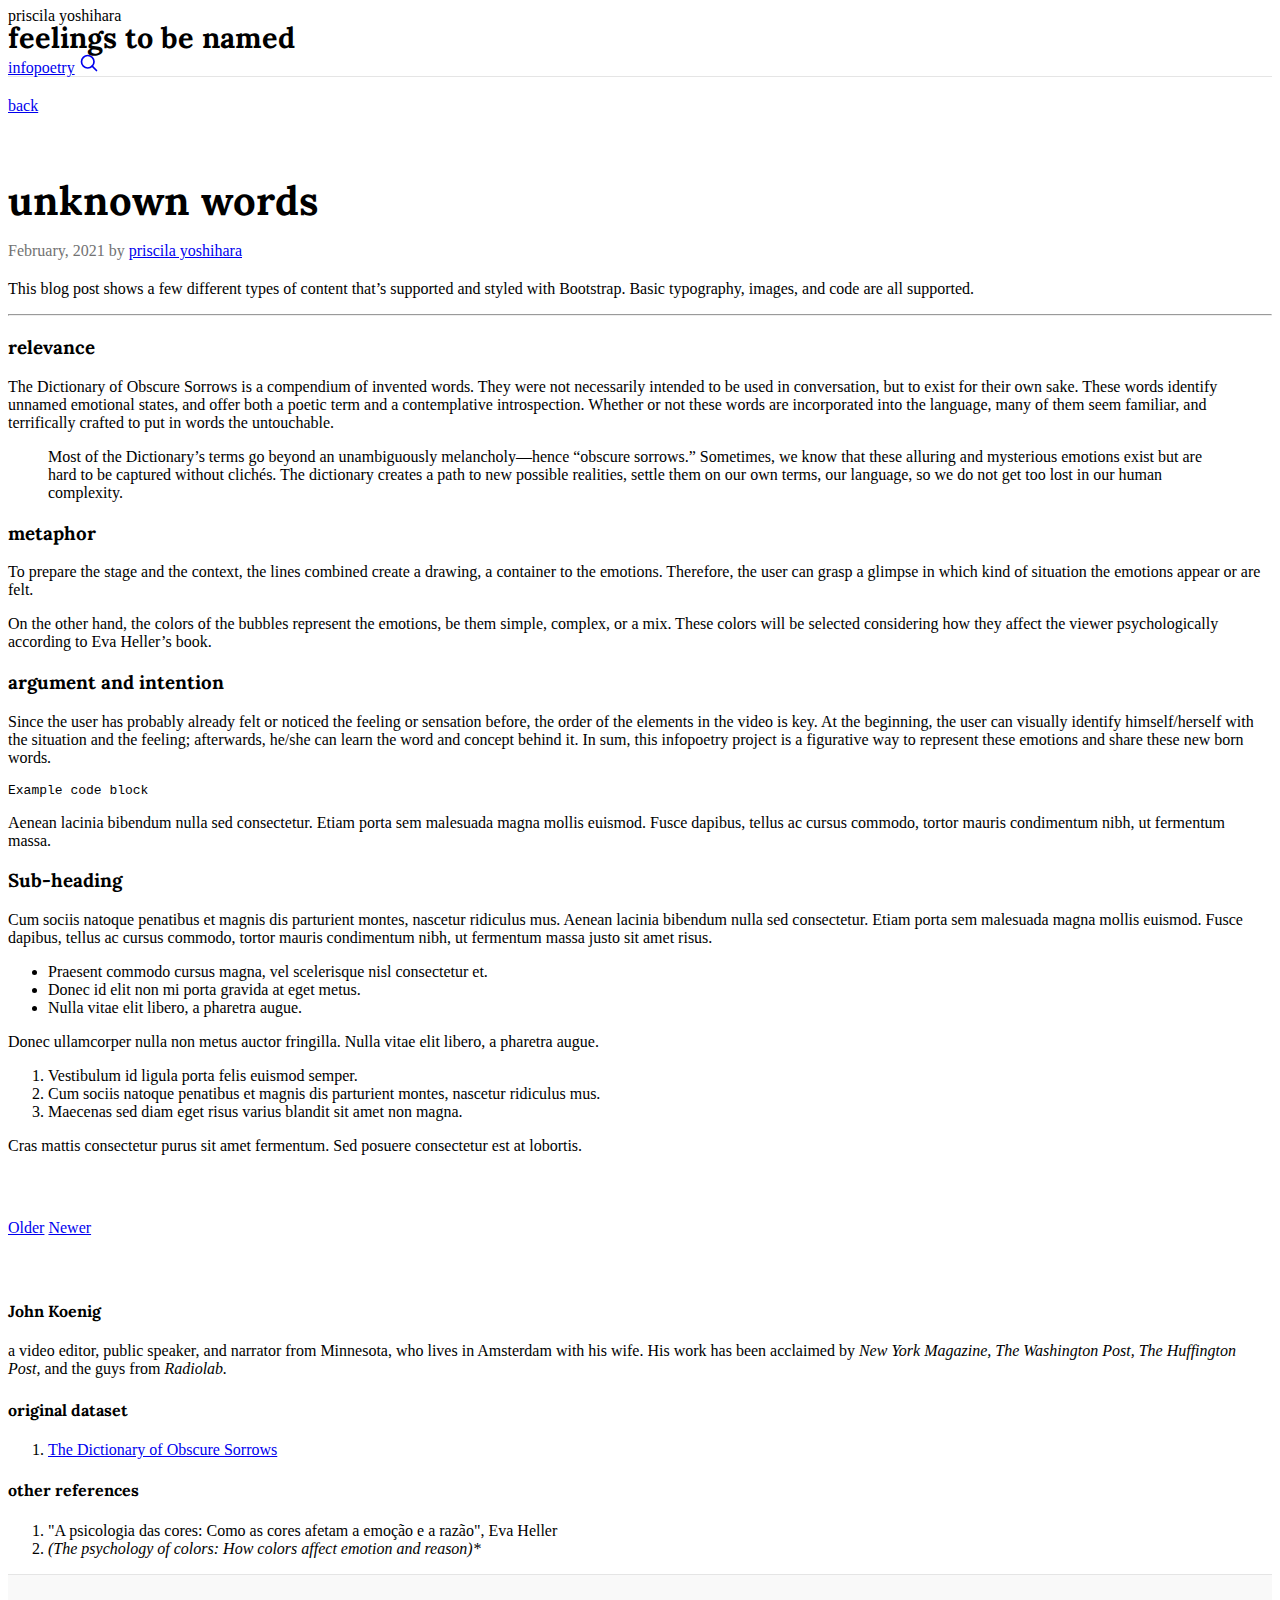
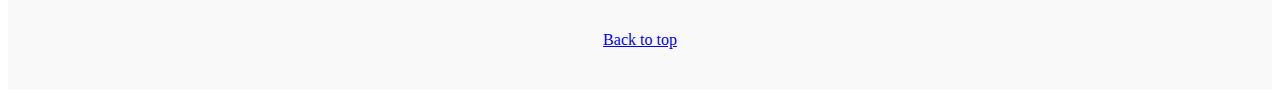
==== commit d3c4bab5: "audio" ====
--- a/about.html
+++ b/about.html
@@ -10,7 +10,7 @@
 
     <link rel="canonical" href="https://getbootstrap.com/docs/5.0/examples/blog/">
 
-    
+
 
     <!-- Bootstrap core CSS -->
 <link href="../obscuresorrows/stylesheets/main2.css" rel="stylesheet" type="text/css">
@@ -31,7 +31,7 @@
       }
     </style>
 
-    
+
     <!-- Custom styles for this template -->
     <link rel="preconnect" href="https://fonts.gstatic.com">
 <link href="https://fonts.googleapis.com/css2?family=Lora:ital,wght@0,400;0,500;0,600;0,700;1,400;1,500;1,600;1,700&display=swap" rel="stylesheet">
@@ -39,7 +39,7 @@
     <link href="stylesheets/main.css" rel="stylesheet" type="text/css">
   </head>
   <body>
-    
+
     <div class="container">
       <header class="blog-header py-3">
         <div class="row flex-nowrap justify-content-between align-items-center">
@@ -54,11 +54,11 @@
             <a class="link-secondary" href="#" aria-label="Search">
               <svg xmlns="http://www.w3.org/2000/svg" width="20" height="20" fill="none" stroke="currentColor" stroke-linecap="round" stroke-linejoin="round" stroke-width="2" class="mx-3" role="img" viewBox="0 0 24 24"><title>Search</title><circle cx="10.5" cy="10.5" r="7.5"/><path d="M21 21l-5.2-5.2"/></svg>
             </a>
-            
+
           </div>
         </div>
       </header>
-    
+
       <div class="p-4 p-md-2 mb-4"><h1> </h1></div>
      <div class="nav-scroller py-1 mb-2">
       <nav class="nav d-flex justify-content-between">
@@ -79,18 +79,18 @@
 
   <div class="row">
     <div class="col-md-8">
-      
+
 
       <article class="blog-post">
         <h2 class="blog-post-title">unknown words</h2>
-        <p class="blog-post-meta">February, 2021 by <a href="#">priscila yoshihara</a></p>
+        <p class="blog-post-meta">February, 2021 by <a href="https://www.linkedin.com/in/priscilayoshihara/" target="_blank">priscila yoshihara</a></p>
 
         <p>This blog post shows a few different types of content that’s supported and styled with Bootstrap. Basic typography, images, and code are all supported.</p>
         <hr>
         <h3>relevance</h3>
         <p>The Dictionary of Obscure Sorrows is a compendium of invented words. They were not necessarily intended to be used in conversation, but to exist for their own sake. These words identify unnamed emotional states, and offer both a poetic term and a contemplative introspection. Whether or not these words are incorporated into the language, many of them seem familiar, and terrifically crafted to put in words the untouchable.
 
-         
+
           </p>
         <blockquote>
           <p>Most of the Dictionary’s terms go beyond an unambiguously melancholy—hence “obscure sorrows.” Sometimes, we know that these alluring and mysterious emotions exist but are hard to be captured without clichés. The dictionary creates a path to new possible realities, settle them on our own terms, our language, so we do not get too lost in our human complexity.</p>
@@ -146,8 +146,8 @@
       <div class="p-4">
         <h4 class="font-italic">other references</h4>
         <ol class="list-unstyled">
-          <li> "A psicologia das cores: Como as cores afetam a emoção e a razão", Eva Heller 
-            
+          <li> "A psicologia das cores: Como as cores afetam a emoção e a razão", Eva Heller
+
             </li>
           <li><em>(The psychology of colors: How colors affect emotion and reason)*</em></li>
 
@@ -160,13 +160,13 @@
 </main><!-- /.container -->
 
 <footer class="blog-footer">
-  
+
   <p>
     <a href="#">Back to top</a>
   </p>
 </footer>
 
 
-    
+
   </body>
 </html>
--- a/stylesheets/main.css
+++ b/stylesheets/main.css
@@ -8,7 +8,7 @@
 
 .blog-header-logo {
   font-family: "Lora", Georgia, "Times New Roman", serif/*rtl:Amiri, Georgia, "Times New Roman", serif*/;
-  font-size: 2rem;
+  font-size: 1.8rem;
   font-weight: bold;
 }
 
@@ -67,6 +67,11 @@
   .h-md-250 { height: 250px; }
 }
 
+.h-700 { height: 700px; }
+@media (min-width: 768px) {
+  .h-md-700 { height: 700px; }
+}
+
 /* Pagination */
 .blog-pagination {
   margin-bottom: 4rem;
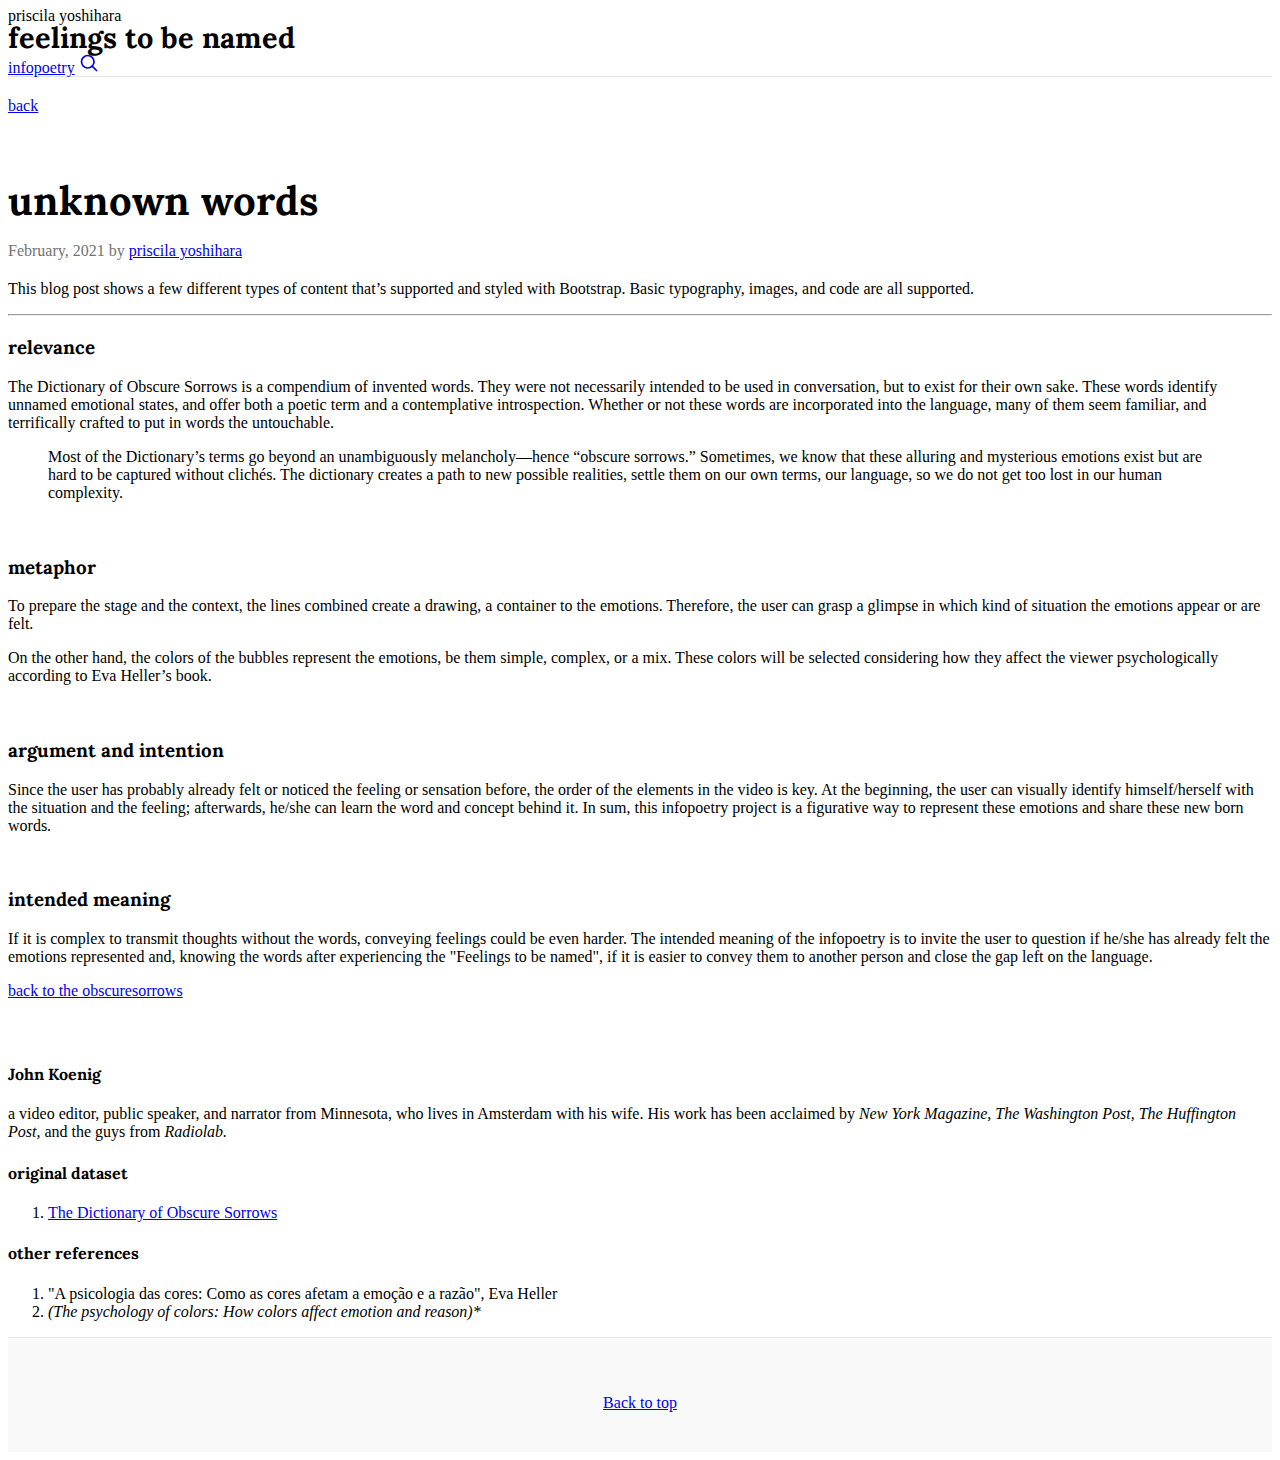
==== commit a75c8a0c: "list words+buttons about.html" ====
--- a/about.html
+++ b/about.html
@@ -95,34 +95,23 @@
         <blockquote>
           <p>Most of the Dictionary’s terms go beyond an unambiguously melancholy—hence “obscure sorrows.” Sometimes, we know that these alluring and mysterious emotions exist but are hard to be captured without clichés. The dictionary creates a path to new possible realities, settle them on our own terms, our language, so we do not get too lost in our human complexity.</p>
         </blockquote>
+        </br>
         <h3>metaphor</h3>
         <p>To prepare the stage and the context, the lines combined create a drawing, a container to the emotions. Therefore, the user can grasp a glimpse in which kind of situation the emotions appear or are felt. </p>
         <p>On the other hand, the colors of the bubbles represent the emotions, be them simple, complex, or a mix. These colors will be selected considering how they affect the viewer psychologically according to Eva Heller’s book.</p>
+        </br>
         <h3>argument and intention</h3>
         <p>Since the user has probably already felt or noticed the feeling or sensation before, the order of the elements in the video is key. At the beginning, the user can visually identify himself/herself with the situation and the feeling; afterwards, he/she can learn the word and concept behind it. In sum, this infopoetry project is a figurative way to represent these emotions and share these new born words.</p>
-        <pre><code>Example code block</code></pre>
-        <p>Aenean lacinia bibendum nulla sed consectetur. Etiam porta sem malesuada magna mollis euismod. Fusce dapibus, tellus ac cursus commodo, tortor mauris condimentum nibh, ut fermentum massa.</p>
-        <h3>Sub-heading</h3>
-        <p>Cum sociis natoque penatibus et magnis dis parturient montes, nascetur ridiculus mus. Aenean lacinia bibendum nulla sed consectetur. Etiam porta sem malesuada magna mollis euismod. Fusce dapibus, tellus ac cursus commodo, tortor mauris condimentum nibh, ut fermentum massa justo sit amet risus.</p>
-        <ul>
-          <li>Praesent commodo cursus magna, vel scelerisque nisl consectetur et.</li>
-          <li>Donec id elit non mi porta gravida at eget metus.</li>
-          <li>Nulla vitae elit libero, a pharetra augue.</li>
-        </ul>
-        <p>Donec ullamcorper nulla non metus auctor fringilla. Nulla vitae elit libero, a pharetra augue.</p>
-        <ol>
-          <li>Vestibulum id ligula porta felis euismod semper.</li>
-          <li>Cum sociis natoque penatibus et magnis dis parturient montes, nascetur ridiculus mus.</li>
-          <li>Maecenas sed diam eget risus varius blandit sit amet non magna.</li>
-        </ol>
-        <p>Cras mattis consectetur purus sit amet fermentum. Sed posuere consectetur est at lobortis.</p>
-      </article><!-- /.blog-post -->
+        </br>
+        <h3>intended meaning</h3>
+        <p>If it is complex to transmit thoughts without the words, conveying feelings could be even harder. The intended meaning of the infopoetry is to invite the user to question if he/she has already felt the emotions represented and, knowing the words after experiencing the "Feelings to be named", if it is easier to convey them to another person and close the gap left on the language.</p>
+
 
 
 
       <nav class="blog-pagination" aria-label="Pagination">
-        <a class="btn btn-outline-primary" href="#">Older</a>
-        <a class="btn btn-outline-secondary disabled" href="#" tabindex="-1" aria-disabled="true">Newer</a>
+        <a class="btn btn-outline-primary" href="index.html#obscuresorrows">back to the obscuresorrows</a>
+
       </nav>
 
     </div>
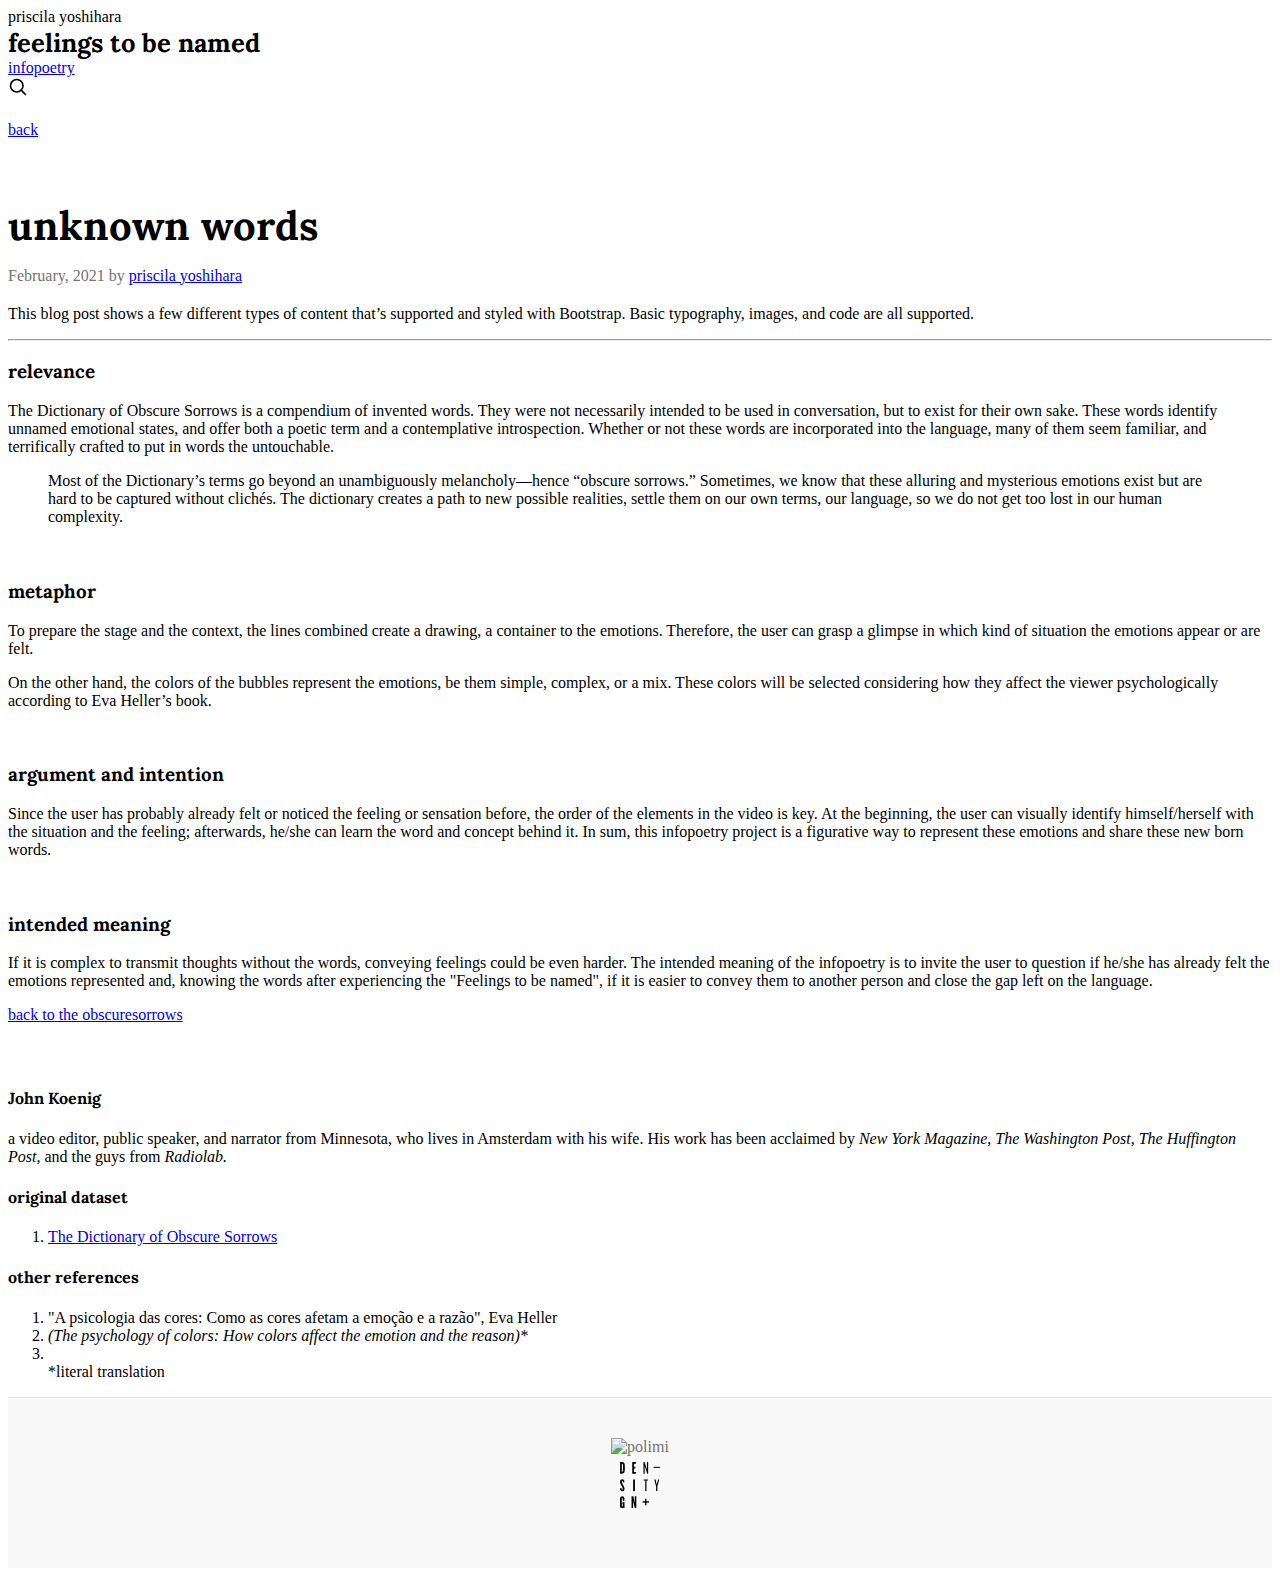
==== commit c71007cf: "logo problem+small corrections <a>" ====
--- a/about.html
+++ b/about.html
@@ -6,7 +6,8 @@
     <meta name="description" content="">
     <meta name="author" content="Mark Otto, Jacob Thornton, and Bootstrap contributors">
     <meta name="generator" content="Hugo 0.79.0">
-    <title>Blog Template · Bootstrap v5.0</title>
+    <title>feelings to be named</title>
+    <link rel="icon" type="image/png" href="assets/logo.png">
 
     <link rel="canonical" href="https://getbootstrap.com/docs/5.0/examples/blog/">
 
@@ -44,16 +45,16 @@
       <header class="blog-header py-3">
         <div class="row flex-nowrap justify-content-between align-items-center">
           <div class="col-4 pt-1">
-            <div class="link-secondary" href="#">priscila yoshihara</div>
+            <div class="text-secondary" href="#">priscila yoshihara</div>
           </div>
           <div class="col-4 text-center">
             <div class="blog-header-logo text-dark" href="#">feelings to be named</div>
           </div>
           <div class="col-4 d-flex justify-content-end align-items-center">
             <a class="btn btn-sm btn-outline-secondary" href="https://infopoetry.densitydesign.org/" target="_blank">infopoetry</a>
-            <a class="link-secondary" href="#" aria-label="Search">
+            <div class="icon-secondary" href="#" aria-label="Search">
               <svg xmlns="http://www.w3.org/2000/svg" width="20" height="20" fill="none" stroke="currentColor" stroke-linecap="round" stroke-linejoin="round" stroke-width="2" class="mx-3" role="img" viewBox="0 0 24 24"><title>Search</title><circle cx="10.5" cy="10.5" r="7.5"/><path d="M21 21l-5.2-5.2"/></svg>
-            </a>
+            </div>
 
           </div>
         </div>
@@ -83,7 +84,7 @@
 
       <article class="blog-post">
         <h2 class="blog-post-title">unknown words</h2>
-        <p class="blog-post-meta">February, 2021 by <a href="https://www.linkedin.com/in/priscilayoshihara/" target="_blank">priscila yoshihara</a></p>
+        <p class="blog-post-meta">February, 2021 by <a class="link-secondary" href="https://www.linkedin.com/in/priscilayoshihara/" target="_blank">priscila yoshihara</a></p>
 
         <p>This blog post shows a few different types of content that’s supported and styled with Bootstrap. Basic typography, images, and code are all supported.</p>
         <hr>
@@ -127,7 +128,7 @@
       <div class="p-4">
         <h4 class="font-italic">original dataset</h4>
         <ol class="list-unstyled mb-0">
-          <li><a href="https://www.dictionaryofobscuresorrows.com/" target="_blank">The Dictionary of Obscure Sorrows</a></li>
+          <li><a class="link-secondary" href="https://www.dictionaryofobscuresorrows.com/" target="_blank">The Dictionary of Obscure Sorrows</a></li>
 
         </ol>
       </div>
@@ -138,7 +139,9 @@
           <li> "A psicologia das cores: Como as cores afetam a emoção e a razão", Eva Heller
 
             </li>
-          <li><em>(The psychology of colors: How colors affect emotion and reason)*</em></li>
+          <li><em>(The psychology of colors: How colors affect the emotion and the reason)*</em></li>
+          <li></br></li
+          <li class="text-info">*literal translation</li>
 
         </ol>
       </div>
@@ -149,9 +152,28 @@
 </main><!-- /.container -->
 
 <footer class="blog-footer">
+  <img scr="assets/polimi-logo-01.png" alt="polimi" width="40px" height="auto">
+  <div class="footer__container density">
+          <svg version="1.1" xmlns="http://www.w3.org/2000/svg" x="0px" y="0px" viewBox="0 0 80 92.38" xml:space="preserve" class="density-logo" style="width:40px; height: auto">
+              <g>
+                  <polygon points="67.11 11.76 67.11 9.66 80 9.66 80 11.76 67.11 11.76 "></polygon>
+                  <polygon points="24.46 23.31 24.46 0 32.02 0 32.02 3.36 28.06 3.36 28.06 9.73 30.69 9.73 30.69 12.91 28.06 12.91 28.06 19.84 32.02 19.84 32.02 23.31 24.46 23.31 "></polygon>
+                  <polygon points="54.43 23.31 50.48 11.52 49.36 7.77 49.36 23.31 46.98 23.31 46.98 0 49.25 0 52.86 11.97 53.91 15.75 53.91 0 56.29 0 56.29 23.31 54.43 23.31 "></polygon>
+                  <polygon points="26.24 58.19 26.24 34.88 29.85 34.88 29.85 58.19 26.24 58.19 "></polygon>
+                  <path d="M6.96 92.03l-0.38-1.23c-0.49 1.05-1.51 1.58-2.56 1.58C1.57 92.38 0 90.6 0 87.8V72.96c0-2.52 1.92-4.58 4.52-4.58s4.37 2.07 4.37 4.58v4.31H5.53v-4.45c0-0.56-0.32-0.95-0.95-0.95 -0.6 0-0.98 0.39-0.98 0.95v15.29c0 0.59 0.38 1.02 0.98 1.02 0.63 0 0.98-0.42 0.98-1.01v-4.76H4.65v-2.8h4.41v11.48H6.96L6.96 92.03z"></path>
+                  <polygon points="29.61 92.03 26.99 81.5 26.19 78.32 26.19 92.03 23.1 92.03 23.1 68.73 26.53 68.73 28.85 79.19 29.54 82.44 29.54 68.73 32.59 68.73 32.59 92.03 29.61 92.03 "></polygon>
+                  <polygon points="52.93 37.24 52.93 58.17 50.44 58.17 50.44 37.24 47.33 37.24 47.33 34.86 55.94 34.86 55.94 37.24 52.93 37.24 "></polygon>
+                  <polygon points="74.73 48.97 74.73 58.17 72.21 58.17 72.21 48.97 68.6 34.86 71.13 34.86 73.61 45.71 76.09 34.86 78.51 34.86 74.73 48.97 "></polygon>
+                  <polygon points="45.19 81.26 45.19 78.52 58.08 78.52 58.08 81.26 45.19 81.26 "></polygon>
+                  <polygon points="53 86.33 50.26 86.33 50.26 73.45 53 73.45 53 86.33 "></polygon>
+                  <path d="M3.63 19.91c2.41 0 2.57-0.6 2.54-8.25C6.2 4.03 6.05 3.43 3.63 3.43V19.91L3.63 19.91zM2.9 23.34H0.2V0h2.7c6.35 0.03 6.83 2.54 6.83 11.68C9.73 20.8 9.25 23.31 2.9 23.34L2.9 23.34z"></path>
+                  <path d="M5.93 45.27c-1.47-2.59-2.27-3.54-2.27-6.23 0-0.81 0.49-1.19 1.08-1.19 0.56 0 0.98 0.42 0.98 1.19v1.77l3.11-0.29v-1.13c0-3.08-1.64-4.87-4.09-4.87 -3.15 0-4.65 2.35-4.65 5.25 0 2.69 1.85 5.92 3.22 8.09 1.36 2.34 2.2 3.99 2.2 6.09 0 0.88-0.38 1.4-1.15 1.4 -0.81 0-1.19-0.56-1.19-1.4v-1.88l-3.15 0.3v1.31c0 3.11 1.71 4.86 4.51 4.86 2.27 0 4.48-1.51 4.48-5.15C9.01 50.66 7.47 47.9 5.93 45.27L5.93 45.27z"></path>
+              </g>
+          </svg>
+      </div>
 
   <p>
-    <a href="#">Back to top</a>
+
   </p>
 </footer>
 
--- a/stylesheets/main.css
+++ b/stylesheets/main.css
@@ -1,5 +1,8 @@
 /* stylelint-disable selector-list-comma-newline-after */
 
+#player {
+ width: 20%;
+}​
 
 .blog-header {
   line-height: 1;
@@ -8,7 +11,7 @@
 
 .blog-header-logo {
   font-family: "Lora", Georgia, "Times New Roman", serif/*rtl:Amiri, Georgia, "Times New Roman", serif*/;
-  font-size: 1.8rem;
+  font-size: 1.6rem;
   font-weight: bold;
 }
 
@@ -67,9 +70,9 @@
   .h-md-250 { height: 250px; }
 }
 
-.h-700 { height: 700px; }
+.h-780 { height: 780px; }
 @media (min-width: 768px) {
-  .h-md-700 { height: 700px; }
+  .h-md-780 { height: 780px; }
 }
 
 /* Pagination */
@@ -108,3 +111,36 @@
 .blog-footer p:last-child {
   margin-bottom: 0;
 }
+
+#playlist {
+    display:table;
+}
+#playlist li{
+    cursor:pointer;
+    padding:2px;
+}
+
+#playlist li:hover{
+    color: #ff788f;
+}
+#videoarea {
+    float:left;
+    width:100%;
+    height:auto;
+    margin:10px;
+
+}
+
+/*
+logo
+*/
+.density-logo {
+    width: calc(var(--grid-column-unit) * 2);
+    align-self: flex-start;
+    margin-top: 0.4rem;
+}
+
+@media (min-width: 835px)
+.density-logo {
+    width: calc(var(--grid-column-unit) * 0.5);
+}
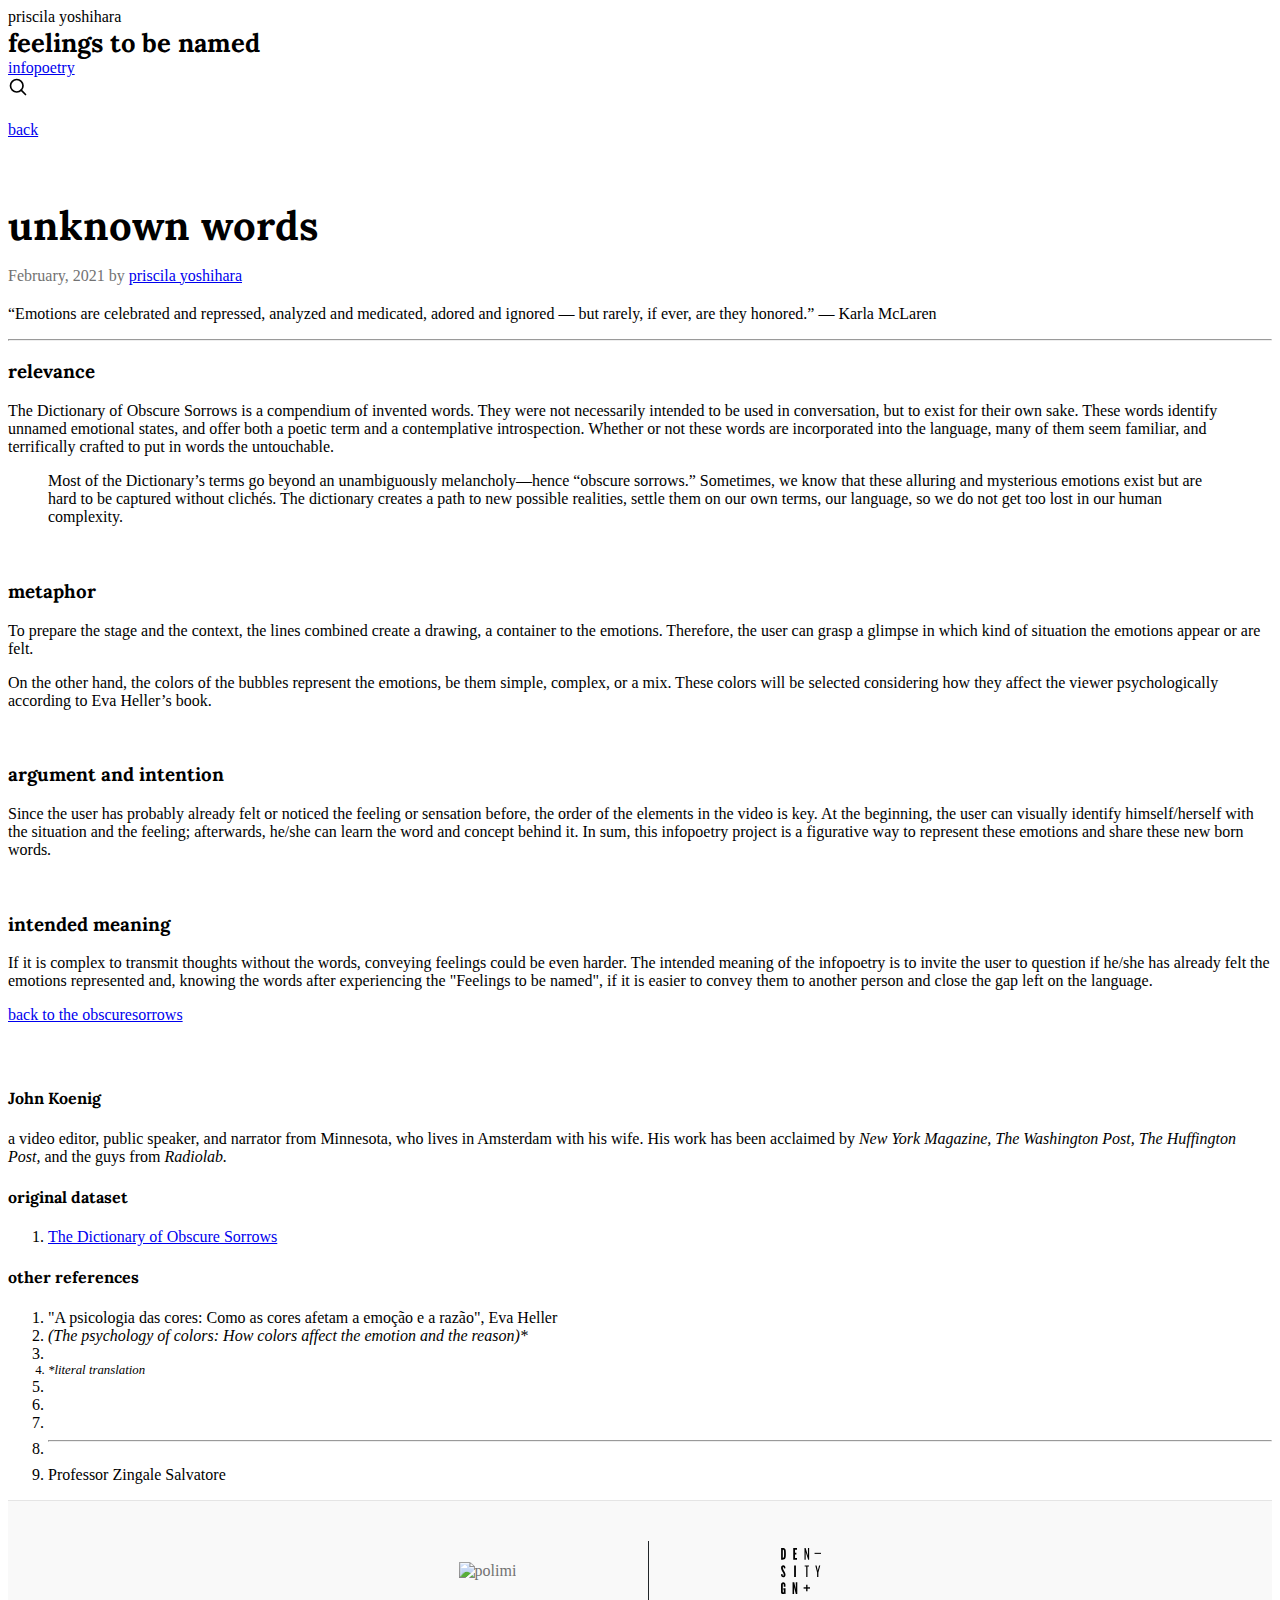
==== commit 61f66cc5: "professor" ====
--- a/about.html
+++ b/about.html
@@ -86,7 +86,8 @@
         <h2 class="blog-post-title">unknown words</h2>
         <p class="blog-post-meta">February, 2021 by <a class="link-secondary" href="https://www.linkedin.com/in/priscilayoshihara/" target="_blank">priscila yoshihara</a></p>
 
-        <p>This blog post shows a few different types of content that’s supported and styled with Bootstrap. Basic typography, images, and code are all supported.</p>
+        <p>“Emotions are celebrated and repressed, analyzed and medicated, adored and ignored — but rarely, if ever, are they honored.”
+— Karla McLaren</p>
         <hr>
         <h3>relevance</h3>
         <p>The Dictionary of Obscure Sorrows is a compendium of invented words. They were not necessarily intended to be used in conversation, but to exist for their own sake. These words identify unnamed emotional states, and offer both a poetic term and a contemplative introspection. Whether or not these words are incorporated into the language, many of them seem familiar, and terrifically crafted to put in words the untouchable.
@@ -140,8 +141,14 @@
 
             </li>
           <li><em>(The psychology of colors: How colors affect the emotion and the reason)*</em></li>
-          <li></br></li
-          <li class="text-info">*literal translation</li>
+          <li></br></li>
+          <li style="font-size: 0.8rem!important"><em>*literal translation</em></li>
+          <li></br></li>
+          <li></br></li>
+          <li></br></li>
+          <li><hr></li>
+          <li>Professor Zingale Salvatore</li>
+
 
         </ol>
       </div>
@@ -152,9 +159,10 @@
 </main><!-- /.container -->
 
 <footer class="blog-footer">
-  <img scr="assets/polimi-logo-01.png" alt="polimi" width="40px" height="auto">
-  <div class="footer__container density">
-          <svg version="1.1" xmlns="http://www.w3.org/2000/svg" x="0px" y="0px" viewBox="0 0 80 92.38" xml:space="preserve" class="density-logo" style="width:40px; height: auto">
+
+    <img scr="assets/teste.png" alt="polimi" width="40px" height="auto" class="footer-logo">
+    <div class="vl footer-logo"></div>
+          <svg  display="inline-block" version="1.1" xmlns="http://www.w3.org/2000/svg" x="0px" y="0px" viewBox="0 0 80 92.38" xml:space="preserve" class="footer-logo" style="width:40px; height: auto">
               <g>
                   <polygon points="67.11 11.76 67.11 9.66 80 9.66 80 11.76 67.11 11.76 "></polygon>
                   <polygon points="24.46 23.31 24.46 0 32.02 0 32.02 3.36 28.06 3.36 28.06 9.73 30.69 9.73 30.69 12.91 28.06 12.91 28.06 19.84 32.02 19.84 32.02 23.31 24.46 23.31 "></polygon>
--- a/stylesheets/main.css
+++ b/stylesheets/main.css
@@ -134,11 +134,21 @@
 /*
 logo
 */
-.density-logo {
+.footer-logo {
     width: calc(var(--grid-column-unit) * 2);
     align-self: flex-start;
-    margin-top: 0.4rem;
+    margin-left: 4rem;
+    margin-right: 4rem;
+    display: inline-block;
+    vertical-align: middle;
 }
+
+
+.vl {
+  border-left: 1.6px solid #212529;
+  height: 60px;
+}
+
 
 @media (min-width: 835px)
 .density-logo {
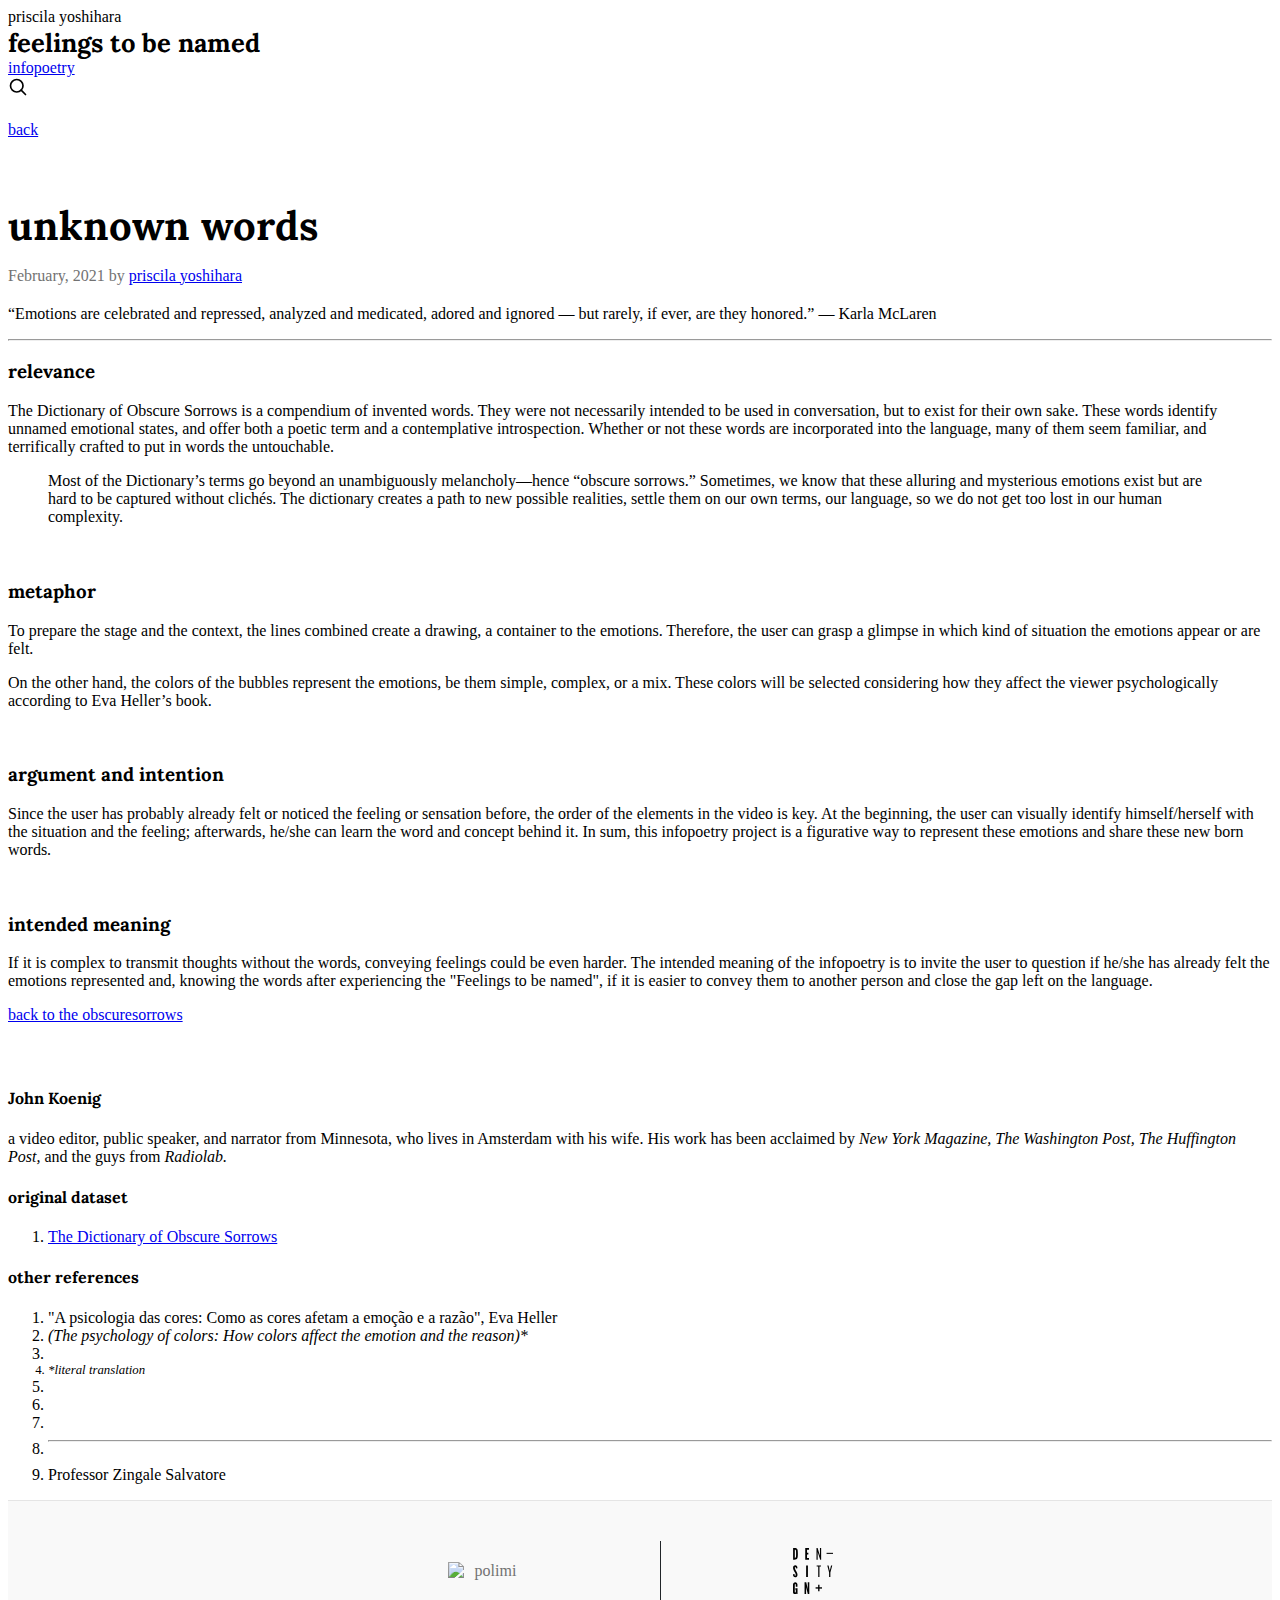
==== commit ba6fdfb1: "logo problem fixed" ====
--- a/about.html
+++ b/about.html
@@ -160,7 +160,7 @@
 
 <footer class="blog-footer">
 
-    <img scr="assets/teste.png" alt="polimi" width="40px" height="auto" class="footer-logo">
+    <img src="https://i.ibb.co/vzSZ1Y5/polimi-logo-01.png" alt="polimi" style="width:80px; height:auto" class="footer-logo">
     <div class="vl footer-logo"></div>
           <svg  display="inline-block" version="1.1" xmlns="http://www.w3.org/2000/svg" x="0px" y="0px" viewBox="0 0 80 92.38" xml:space="preserve" class="footer-logo" style="width:40px; height: auto">
               <g>
@@ -180,9 +180,6 @@
           </svg>
       </div>
 
-  <p>
-
-  </p>
 </footer>
 
 
